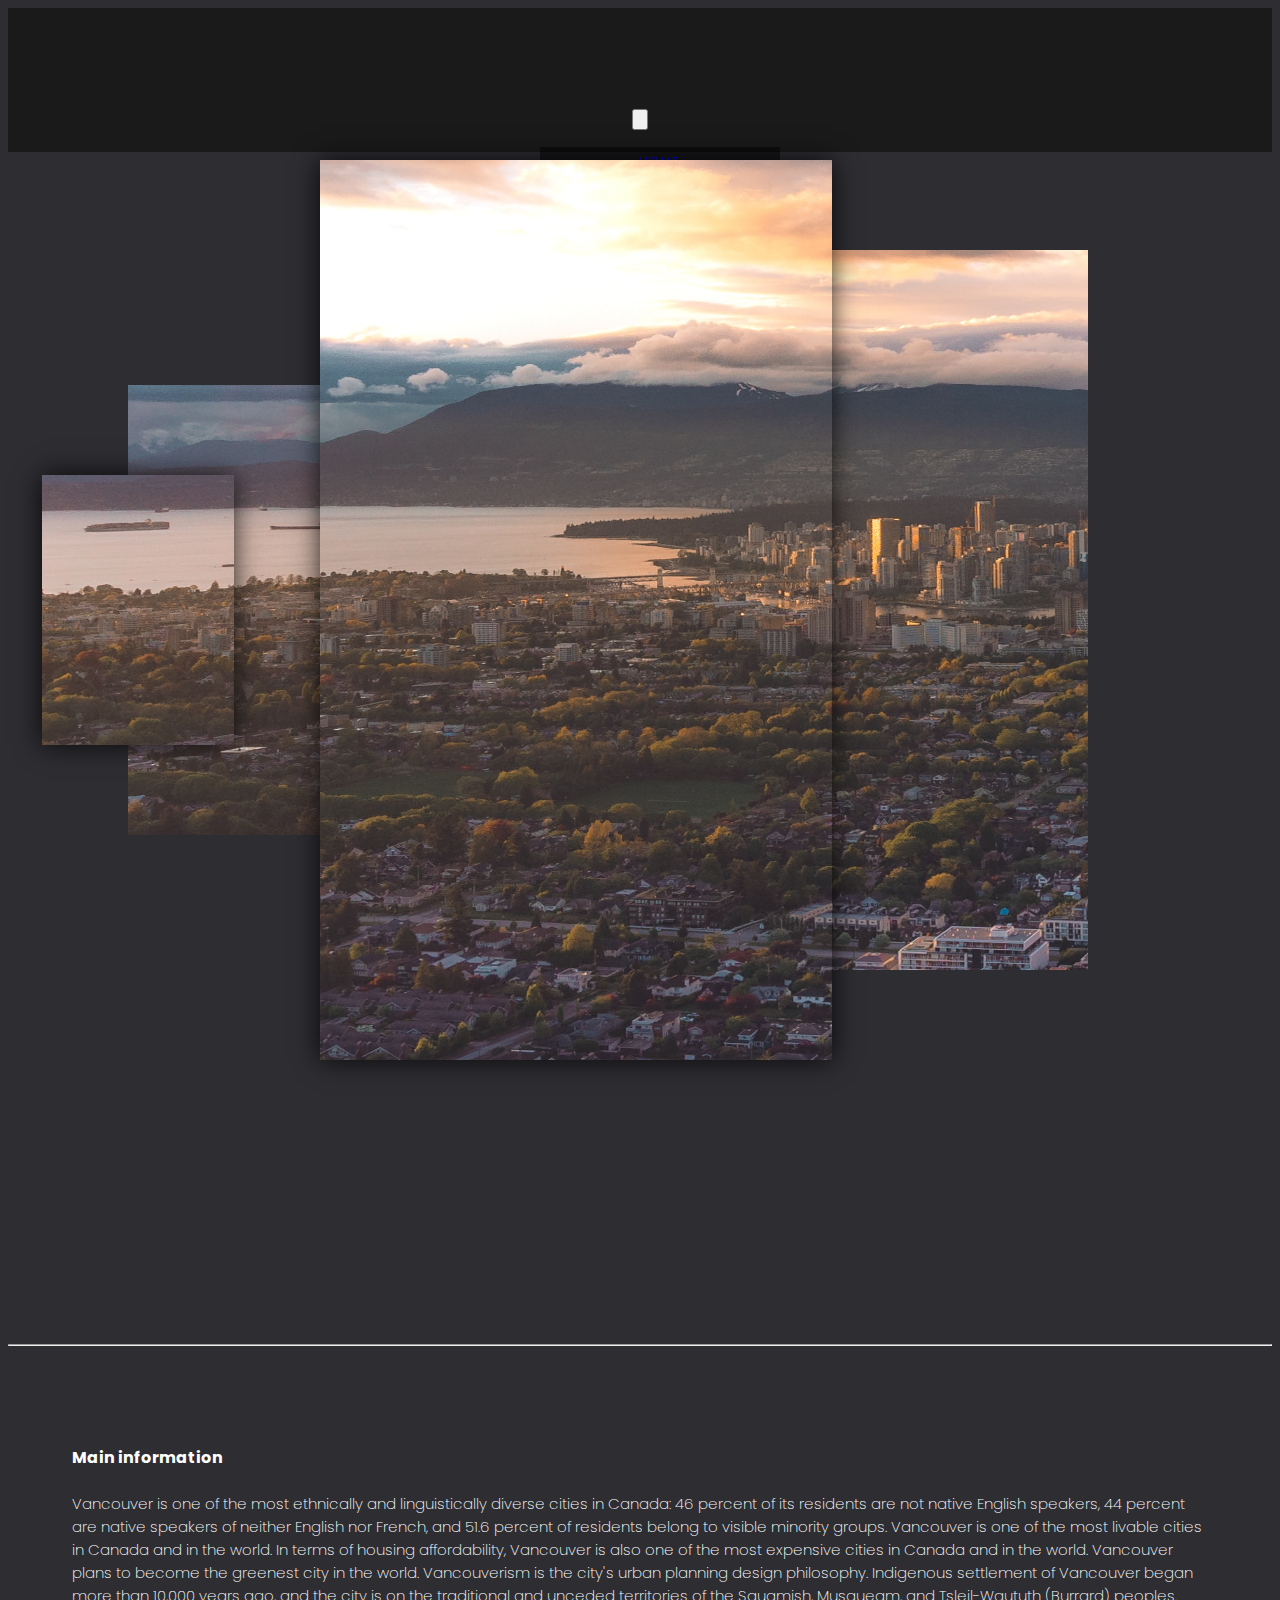
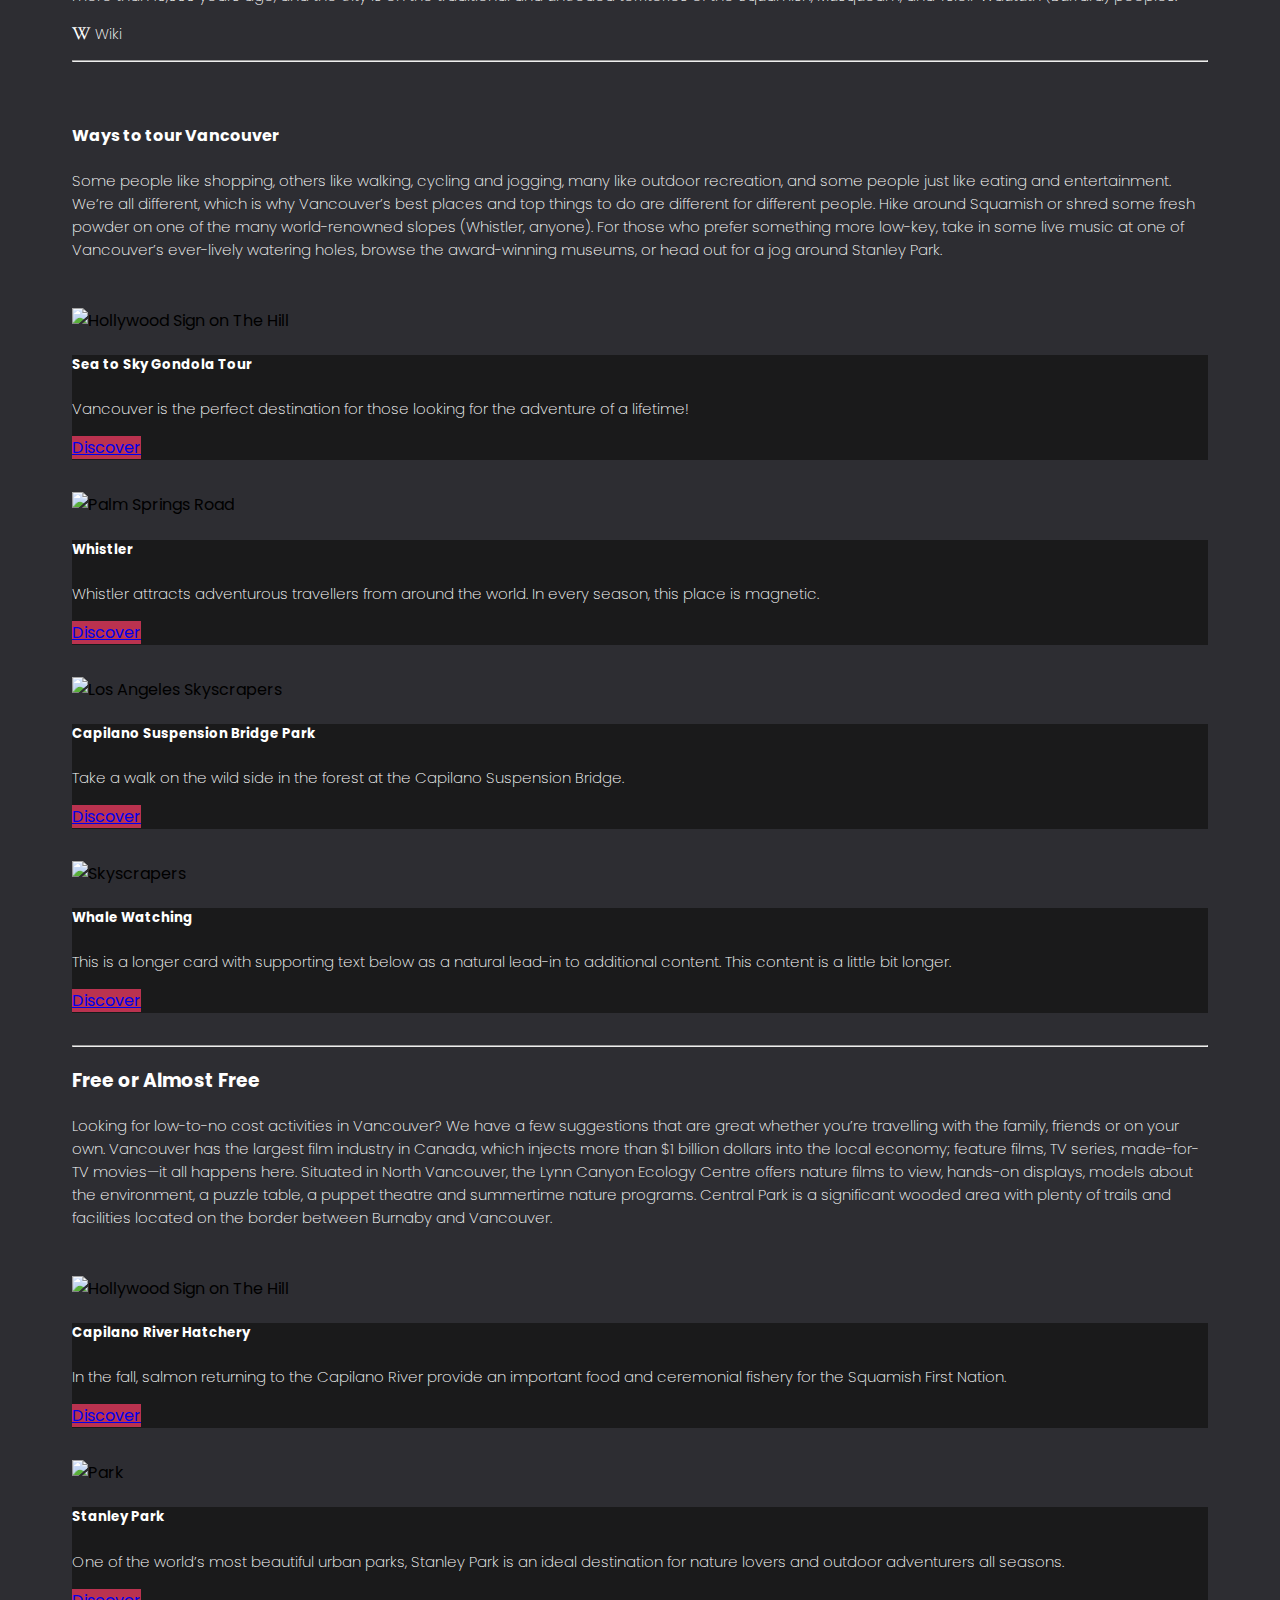
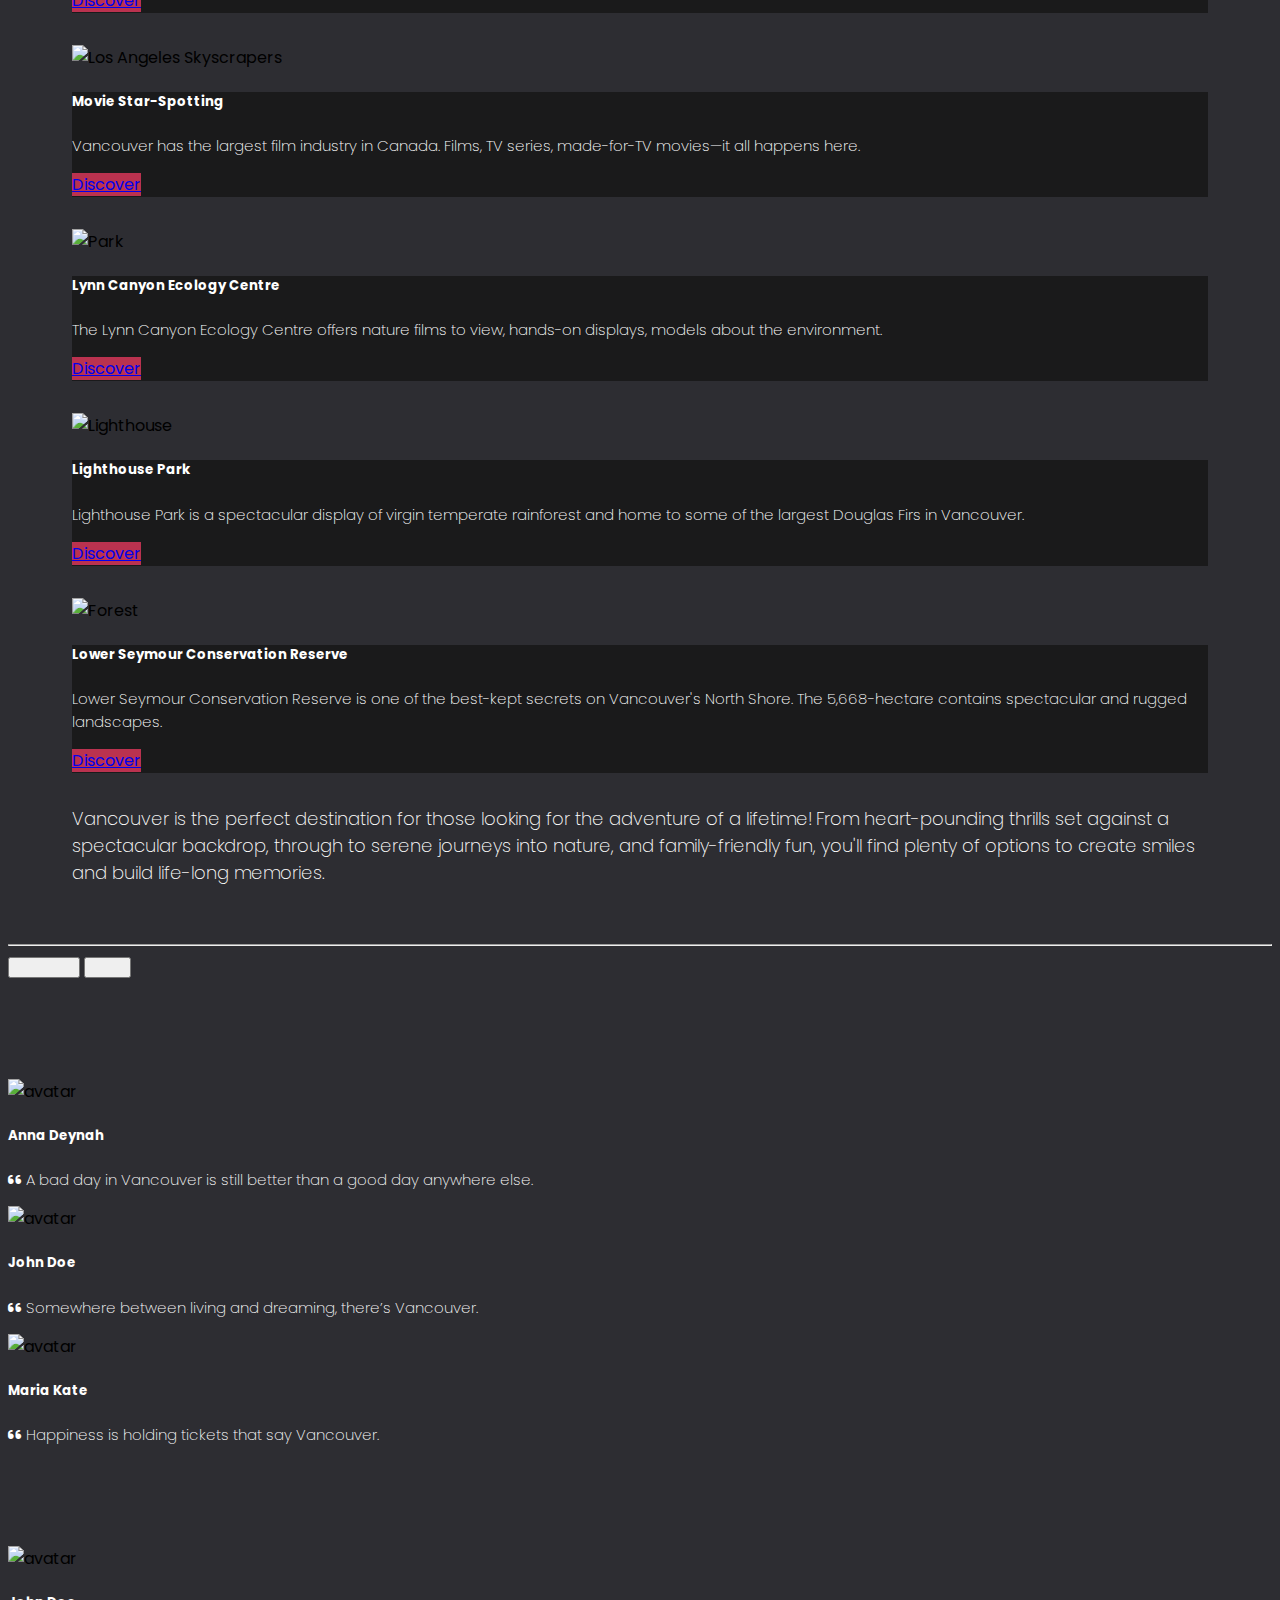
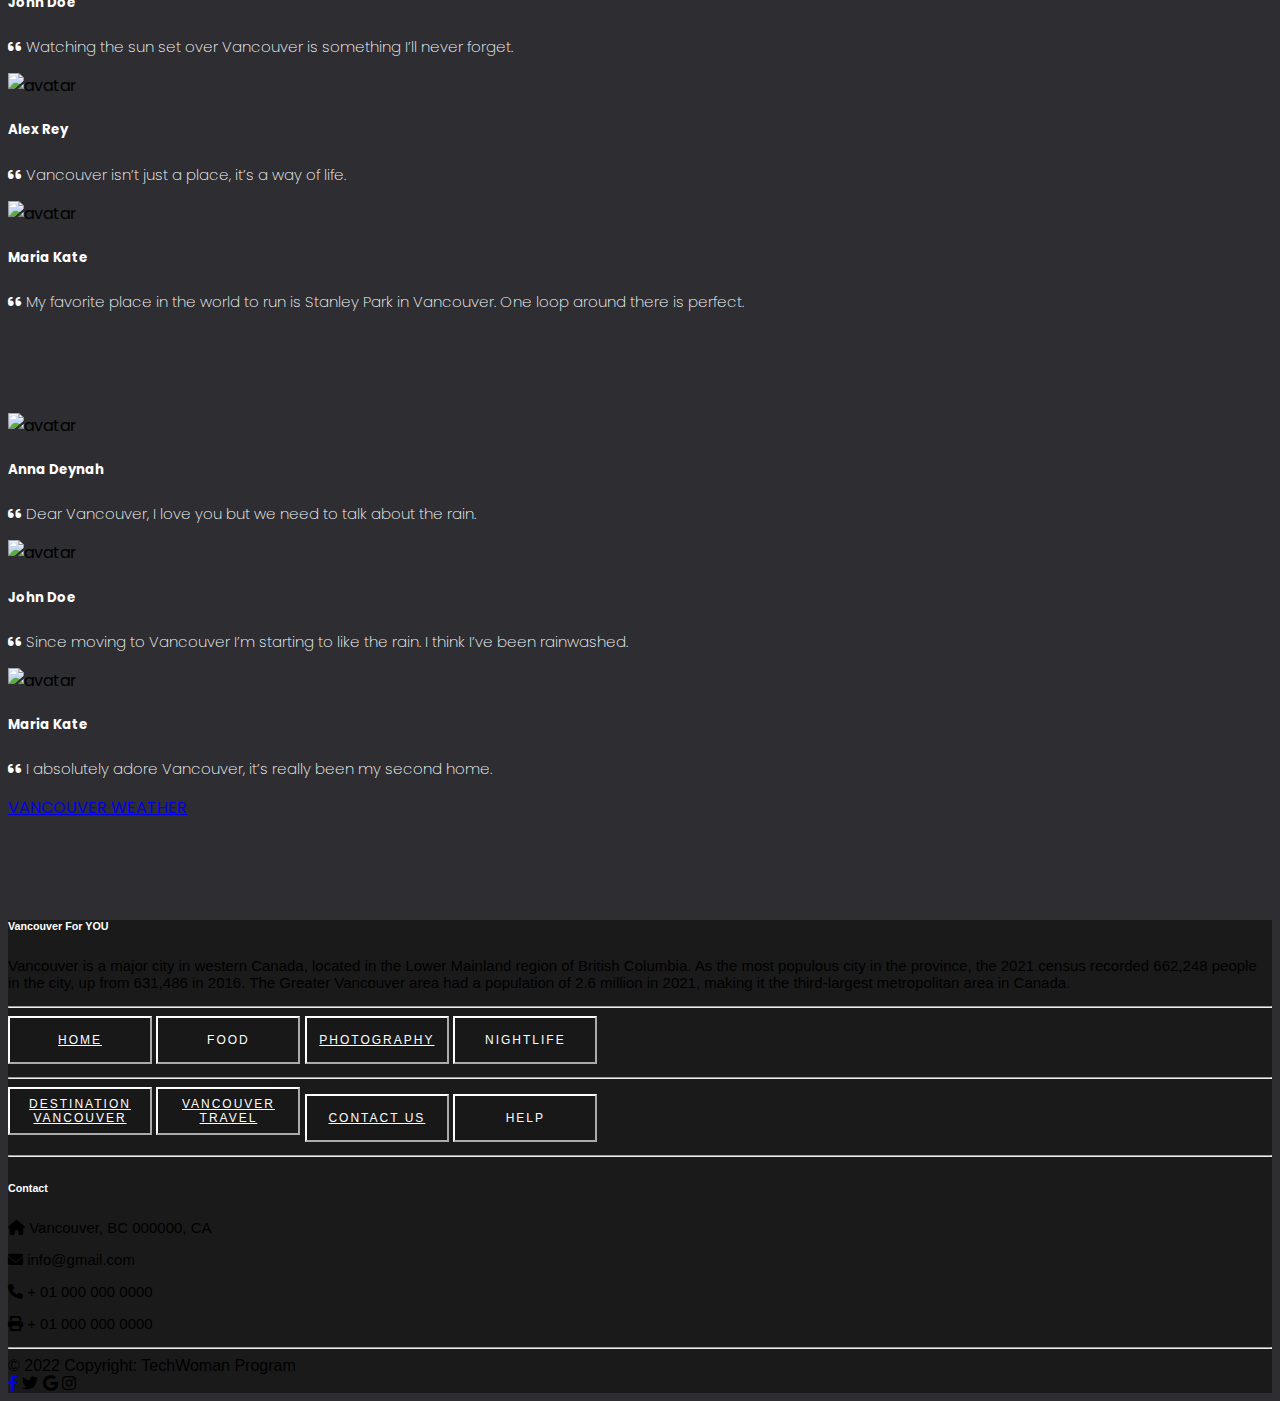
==== index.html @ 892e2466 "first commit" ====
<!DOCTYPE html>
<html lang="en">

<head>
  <meta charset="UTF-8">
  <meta http-equiv="X-UA-Compatible" content="IE=edge">
  <meta name="viewport" content="width=device-width, initial-scale=1.0">
  <meta name="description" content="Site about Vancouver in British Columbia, Canada. Activites,
get information about Facts, and learn about City." />
  <meta name="keywords" content="Vancouver, travel,
home page, homepage, site about Vancouver" />

  <title>Vancouver</title>
  <link href="https://cdn.jsdelivr.net/npm/bootstrap@5.0.2/dist/css/bootstrap.min.css" rel="stylesheet"
    integrity="sha384-EVSTQN3/azprG1Anm3QDgpJLIm9Nao0Yz1ztcQTwFspd3yD65VohhpuuCOmLASjC" crossorigin="anonymous">
    <link rel="stylesheet" href="https://cdnjs.cloudflare.com/ajax/libs/font-awesome/4.7.0/css/font-awesome.min.css">
    
    <!-- Font Awesome -->
<link
href="https://cdnjs.cloudflare.com/ajax/libs/font-awesome/6.0.0/css/all.min.css"
rel="stylesheet"
/>
<!-- Google Fonts -->
<link
href="https://fonts.googleapis.com/css?family=Roboto:300,400,500,700&display=swap"
rel="stylesheet"
/>
<!-- MDB -->
<link
href="https://cdnjs.cloudflare.com/ajax/libs/mdb-ui-kit/5.0.0/mdb.min.css"
rel="stylesheet"
/>
  <link rel="preconnect" href="https://fonts.googleapis.com">
  <link rel="preconnect" href="https://fonts.gstatic.com" crossorigin>
  <link href="https://fonts.googleapis.com/css2?family=Open+Sans:wght@500&family=Poppins&display=swap" rel="stylesheet">
  <link rel="stylesheet" href="styles.css">

</head>




  



<body>
  <div class="fixed-top">
    <header>
      <h1>
        <span>Vancouver</span>
        <span>is</span>
        <span>always</span>
        <span>a good</span>
        <span>idea...</span>
      </h1>
  
  
  
  
  
  
  
  
  
      <!-------------Navigation -->
      <nav class="navbar navbar-expand-lg navbar-dark">
        <button class="navbar-toggler" type="button" data-toggle="collapse" data-target="#navbarTogglerDemo01"
          aria-controls="navbarTogglerDemo01" aria-expanded="false" aria-label="Toggle navigation">
          <span class="navbar-toggler-icon"></span>
        </button>
        <div class="collapse navbar-collapse" id="navbarTogglerDemo01">
  
          <ul class="navbar-nav mr-auto mt-2 mt-lg-0">
            <li class="nav-item active">
              <a class="nav-link" href="../project-Techwoman/index.html">HOME</span></a>
            </li>
            <li class="nav-item">
              <a class="nav-link" href="#">FOOD</a>
            </li>
            <li class="nav-item">
              <a class="nav-link" href="../project-Techwoman/pages/photography.html">PHOTOGRAPHY</a>
            </li>
            <li class="nav-item">
              <a class="nav-link" href="#">NIGHTLIFE</a>
            </li>
          </ul>
        </div>
      </nav>
      <div> 
        
      </div>
     
    </header>
    
    </div>



  <div class="container">

    <!-------------------------------------Main Image Section----------------------------------------------------->
    <div class="image_section">

      <div class="main">

        <div class="d1"></div>
        <div class="d2"></div>
        <div class="d3"></div>
        <div class="d4"></div>
      </div>
    </div>



    <div class="container-xxl_second">
      <hr class="hr hr-blurry" />
    </div>


<div class="container_third">
  
<h4 class="text-center">  Main information </h4>  
<p>Vancouver is one of the most ethnically and linguistically diverse cities in Canada: 46 percent of its residents are not native English speakers, 44 percent are native speakers of neither English nor French, and 51.6 percent of residents belong to visible minority groups.

  Vancouver is one of the most livable cities in Canada and in the world. In terms of housing affordability, Vancouver is also one of the most expensive cities in Canada and in the world. Vancouver plans to become the greenest city in the world. Vancouverism is the city's urban planning design philosophy.
  
  Indigenous settlement of Vancouver began more than 10,000 years ago, and the city is on the traditional and unceded territories of the Squamish, Musqueam, and Tsleil-Waututh (Burrard) peoples. </p>  

  <p><i class="fab fa-wikipedia-w"></i> Wiki </p>
  <hr class="hr hr-blurry" />

  
  </div>
  <div class="container_third">
    <h4 class="text-center">  Ways to tour Vancouver
    </h4>  

    <p>Some people like shopping, others like walking, cycling and jogging, many like outdoor recreation, and some people just like eating and entertainment.

      We’re all different, which is why Vancouver’s best places and top things to do are different for different people. Hike around Squamish or shred some fresh powder on one of the many world-renowned slopes (Whistler, anyone). For those who prefer something more low-key, take in some live music at one of Vancouver’s ever-lively watering holes, browse the award-winning museums, or head out for a jog around Stanley Park.</p>
    
    
  </div>

<!-----------------------------------------first card--------------------------------------->
  <!----------------------------------------cards section -------------------------------->
<div class="row row-cols-1 row-cols-md-2 g-4">
  <div class="col">
    <div class="card text-center w-75">
      <img src="../Project-Techwoman/images/sea-to-sky.jpg" class="card-img-top" alt="Hollywood Sign on The Hill"/>
      <div class="card-body">
        <h5 class="card-title"  class="text-center"> Sea to Sky Gondola Tour</h5>
        <p class="card-text" class="card text-center">
          Vancouver is the perfect destination for those looking for the adventure of a lifetime! 
        </p>
        <div class="text-center"> 
          <a href="https://www.seatoskygondola.com/!" class="btn btn-dark justify-content-md-end" style="background:#ba324f">Discover</a>
        </div>
        </div>
    </div>
  </div>
  <div class="col">
    <div class="card text-center w-75">
      <img src="../Project-Techwoman/images/whistler.jpg" class="card-img-top" alt="Palm Springs Road"/>
      <div class="card-body">
        <h5 class="card-title">Whistler</h5>
        <p class="card-text">
          Whistler attracts adventurous travellers from around the world. In every season, this place is magnetic. 
        </p>
        <div class="text-center"> 
          <div class="text-center"> 
            <a href="https://www.whistler.com/" class="btn btn-dark justify-content-md-end" style="background:#ba324f">Discover</a>
          </div>
              </div>
      </div>
    </div>
  </div>
  <div class="col">
    <div class="card text-center w-75">
      <img src="../Project-Techwoman/images/capilano.jpg" class="card-img-top" alt="Los Angeles Skyscrapers"/>
      <div class="card-body">
        <h5 class="card-title text-center">Capilano Suspension Bridge Park</h5>
        <p class="card-text">Take a walk on the wild side in the forest at the Capilano Suspension Bridge.</p>
        <div class="mt-auto p-2">
          <div class="text-center"> 
            <a href="#!" class="btn btn-dark justify-content-md-end" style="background:#ba324f">Discover</a>
          </div>
        </div>
        </div>
    </div>
  </div>


    <div class="col">
    <div class="card text-center w-75">
      <img src="../Project-Techwoman/images/whale.jpg" class="card-img-top" alt="Skyscrapers"/>
      <div class="card-body">
        <h5 class="card-title">Whale Watching</h5>
        <p class="card-text">
          This is a longer card with supporting text below as a natural lead-in to
          additional content. This content is a little bit longer.
        </p>
        <div class="text-center"> 
          <a href="#!" class="btn btn-dark justify-content-md-end" style="background:#ba324f">Discover</a>
        </div>
      </div>
    </div>
  </div>
</div>

<div class="container_third">
  <hr class="hr hr-blurry" />
  
  <h3 class="text-center">  Free or Almost Free </h3>  
  <p>Looking for low-to-no cost activities in Vancouver? We have a few suggestions that are great whether  you’re travelling with the family, friends or on your own. Vancouver has the largest film industry in Canada, which injects more than $1 billion dollars into the local economy; feature films, TV series, made-for-TV movies—it all happens here. Situated in North Vancouver, the Lynn Canyon Ecology Centre offers nature films to view, hands-on displays, models about the environment, a puzzle table, a puppet theatre and summertime nature programs. Central Park is a significant wooded area with plenty of trails and facilities located on the border between Burnaby and Vancouver.</p>  
  

  
   
    
</div>
<!-----------------------------------------second card--------------------------------------->

  <!----------------------------------------cards section -------------------------------->
<div class="row row-cols-1 row-cols-md-2 g-4">
  <div class="col">
    <div class="card text-center w-75">
      <img src="../Project-Techwoman/images/salmon.jpg" class="card-img-top" alt="Hollywood Sign on The Hill"/>
      <div class="card-body">
        <h5 class="card-title"  class="text-center">Capilano River Hatchery</h5>
        <p class="card-text" class="card text-center">
          In the fall, salmon returning to the Capilano River provide an important food and ceremonial fishery for the Squamish First Nation. 
        </p>
        <div class="text-center"> 
          <a href="https://www.pac.dfo-mpo.gc.ca/sep-pmvs/hatcheries-ecloseries/capilano-eng.html" class="btn btn-dark justify-content-md-end" style="background:#ba324f">Discover</a>
        </div>
        </div>
    </div>
  </div>
  <div class="col">
    <div class="card text-center w-75">
      <img src="../Project-Techwoman/images/park.jpg" class="card-img-top" alt="Park"/>
      <div class="card-body">
        <h5 class="card-title">Stanley Park</h5>
        <p class="card-text">
          One of the world’s most beautiful urban parks, Stanley Park is an ideal destination for nature lovers and outdoor adventurers all seasons.
        </p>
        <div class="text-center"> 
          <div class="text-center"> 
            <a href="https://www.destinationvancouver.com/activities/stanley-park/" class="btn btn-dark justify-content-md-end" style="background:#ba324f">Discover</a>
          </div>
              </div>
      </div>
    </div>
  </div>
  <div class="col">
    <div class="card text-center w-75">
      <img src="../Project-Techwoman/images/movie.jpg" class="card-img-top" alt="Los Angeles Skyscrapers"/>
      <div class="card-body">
        <h5 class="card-title text-center">Movie Star-Spotting</h5>
        <p class="card-text">Vancouver has the largest film industry in Canada. Films, TV series, made-for-TV movies—it all happens here. </p>
      
          <div class="text-center"> 
            <a href="https://lauragoldsteinwriter.com/celebrity-spotting/" class="btn btn-dark justify-content-md-end" style="background:#ba324f">Discover</a>
          </div>
      
        </div>
    </div>
  </div>


  <div class="col">
    <div class="card text-center w-75">
      <img src="../Project-Techwoman/images/lynn.jpg" class="card-img-top" alt="Park"/>
      <div class="card-body">
        <h5 class="card-title text-center">Lynn Canyon Ecology Centre</h5>
        <p class="card-text">The Lynn Canyon Ecology Centre offers nature films to view, hands-on displays, models about the environment.</p>
      
          <div class="text-center"> 
            <a href="#!" class="btn btn-dark justify-content-md-end" style="background:#ba324f">Discover</a>
          </div>
      
        </div>
    </div>
  </div>


  <div class="col">
    <div class="card text-center w-75">
      <img src="../Project-Techwoman/images/liighthouse.jpg" class="card-img-top" alt="Lighthouse"/>
      <div class="card-body">
        <h5 class="card-title text-center">Lighthouse Park</h5>
        <p class="card-text"> Lighthouse Park is a spectacular display of virgin temperate rainforest and home to some of the largest Douglas Firs in Vancouver.</p>
      
          <div class="text-center"> 
            <a href="https://www.destinationvancouver.com/activities/hiking/lighthouse-park/" class="btn btn-dark justify-content-md-end" style="background:#ba324f">Discover</a>
          </div>
      
        </div>
    </div>
  </div>






  <div class="col">
    <div class="card text-center w-75">
      <img src="../Project-Techwoman/images/seymur.jpg" class="card-img-top" alt="Forest"/>
      <div class="card-body">
        <h5 class="card-title text-center">Lower Seymour Conservation Reserve</h5>
        <p class="card-text"> Lower Seymour Conservation Reserve is one of the best-kept secrets on Vancouver's North Shore. The 5,668-hectare contains spectacular and rugged landscapes.  </p>
      
          <div class="text-center"> 
            <a href="http://www.metrovancouver.org/services/parks/parks-greenways-reserves/lower-seymour-conservation-reserve" class="btn btn-dark justify-content-md-end" style="background:#ba324f">Discover</a>
          </div>
      
        </div>
    </div>
  </div>
</div>

<div class="container_third">
  
  
  <p style="font-size: large; text-shadow: white;">Vancouver is the perfect destination for those looking for the adventure of a lifetime! From heart-pounding thrills set against a spectacular backdrop, through to serene journeys into nature, and family-friendly fun, you'll find plenty of options to create smiles and build life-long memories.</p>  
   
</div>

  
    <hr class="hr hr-blurry" />
  
  

<!--------------------------------------Carousel---------------->
<!-- Carousel wrapper -->
<div id="carouselMultiItemExample" class="carousel slide carousel-dark text-center" data-mdb-ride="carousel">
  <!-- Controls -->
  <div class="d-flex justify-content-center mb-4">
    <button class="carousel-control-prev position-relative" type="button"
      data-mdb-target="#carouselMultiItemExample" data-mdb-slide="prev">
      <span class="carousel-control-prev-icon" aria-hidden="true"></span>
      <span class="visually-hidden">Previous</span>
    </button>
    <button class="carousel-control-next position-relative" type="button"
      data-mdb-target="#carouselMultiItemExample" data-mdb-slide="next">
      <span class="carousel-control-next-icon" aria-hidden="true"></span>
      <span class="visually-hidden">Next</span>
    </button>
  </div>
  <!-- Inner -->
  <div class="carousel-inner py-4">
    <!-- Single item -->
    <div class="carousel-item active">
      <div class="container">
        <div class="row">
          <div class="col-lg-4">
            <img class="rounded-circle shadow-1-strong mb-4"
              src="https://mdbcdn.b-cdn.net/img/Photos/Avatars/img%20(1).webp" alt="avatar"
              style="width: 150px;" />
            <h5 class="mb-3">Anna Deynah</h5>
            <p class="text-muted">
              <i class="fas fa-quote-left pe-2"></i>
              A bad day in Vancouver is still better than a good day anywhere else.
            </p>
            
          </div>

          <div class="col-lg-4 d-none d-lg-block">
            <img class="rounded-circle shadow-1-strong mb-4"
              src="https://mdbcdn.b-cdn.net/img/Photos/Avatars/img%20(32).webp" alt="avatar"
              style="width: 150px;" />
            <h5 class="mb-3">John Doe</h5>
            <p class="text-muted">
              <i class="fas fa-quote-left pe-2"></i>
              Somewhere between living and dreaming, there’s Vancouver.
            </p>
           
          </div>

          <div class="col-lg-4 d-none d-lg-block">
            <img class="rounded-circle shadow-1-strong mb-4"
              src="https://mdbcdn.b-cdn.net/img/Photos/Avatars/img%20(10).webp" alt="avatar"
              style="width: 150px;" />
            <h5 class="mb-3">Maria Kate</h5>
            <p class="text-muted">
              <i class="fas fa-quote-left pe-2"></i>
              Happiness is holding tickets that say Vancouver.
            </p>
           
          </div>
        </div>
      </div>
    </div>

    <!-- Single item -->
    <div class="carousel-item">
      <div class="container">
        <div class="row">
          <div class="col-lg-4">
            <img class="rounded-circle shadow-1-strong mb-4"
              src="https://mdbcdn.b-cdn.net/img/Photos/Avatars/img%20(3).webp" alt="avatar"
              style="width: 150px;" />
            <h5 class="mb-3">John Doe</h5>
            <p class="text-muted">
              <i class="fas fa-quote-left pe-2"></i>
              Watching the sun set over Vancouver is something I’ll never forget.
            </p>
            
          </div>

          <div class="col-lg-4 d-none d-lg-block">
            <img class="rounded-circle shadow-1-strong mb-4"
              src="https://mdbcdn.b-cdn.net/img/Photos/Avatars/img%20(4).webp" alt="avatar"
              style="width: 150px;" />
            <h5 class="mb-3">Alex Rey</h5>
            <p class="text-muted">
              <i class="fas fa-quote-left pe-2"></i>
              Vancouver isn’t just a place, it’s a way of life.
            </p>
            
          </div>

          <div class="col-lg-4 d-none d-lg-block">
            <img class="rounded-circle shadow-1-strong mb-4"
              src="https://mdbcdn.b-cdn.net/img/Photos/Avatars/img%20(5).webp" alt="avatar"
              style="width: 150px;" />
            <h5 class="mb-3">Maria Kate</h5>
            <p class="text-muted">
              <i class="fas fa-quote-left pe-2"></i>
              My favorite place in the world to run is Stanley Park in Vancouver. One loop around there is perfect.
            </p>
            
          </div>
        </div>
      </div>
    </div>

    <!-- Single item -->
    <div class="carousel-item">
      <div class="container">
        <div class="row">
          <div class="col-lg-4">
            <img class="rounded-circle shadow-1-strong mb-4"
              src="https://mdbcdn.b-cdn.net/img/Photos/Avatars/img%20(6).webp" alt="avatar"
              style="width: 150px;" />
            <h5 class="mb-3">Anna Deynah</h5>
            <p class="text-muted">
              <i class="fas fa-quote-left pe-2"></i>
              Dear Vancouver, I love you but we need to talk about the rain.
            </p>
           </div>

          <div class="col-lg-4 d-none d-lg-block">
            <img class="rounded-circle shadow-1-strong mb-4"
              src="https://mdbcdn.b-cdn.net/img/Photos/Avatars/img%20(8).webp" alt="avatar"
              style="width: 150px;" />
            <h5 class="mb-3">John Doe</h5>
              <p class="text-muted">
              <i class="fas fa-quote-left pe-2"></i>
              Since moving to Vancouver I’m starting to like the rain. I think I’ve been rainwashed.
            </p>
            </div>

          <div class="col-lg-4 d-none d-lg-block">
            <img class="rounded-circle shadow-1-strong mb-4"
              src="https://mdbcdn.b-cdn.net/img/Photos/Avatars/img%20(7).webp" alt="avatar"
              style="width: 150px;" />
            <h5 class="mb-3">Maria Kate</h5>
             <p class="text-muted">
              <i class="fas fa-quote-left pe-2"></i>
              I absolutely adore Vancouver, it’s really been my second home.
            </p>
            </div>
        </div>
      </div>
    </div>
  </div>
  <!-- Inner -->
</div>
<!-- Carousel wrapper -->

<!------------------------------End of carousel----------------------------->

























<a class="weatherwidget-io" href="https://forecast7.com/en/49d28n123d12/vancouver/" data-label_1="VANCOUVER" data-label_2="WEATHER" data-theme="original" data-basecolor="#2D2D32" data-highcolor="#f1c2c2" data-lowcolor="#3f6396" >VANCOUVER WEATHER</a>
<script>
!function(d,s,id){var js,fjs=d.getElementsByTagName(s)[0];if(!d.getElementById(id)){js=d.createElement(s);js.id=id;js.src='https://weatherwidget.io/js/widget.min.js';fjs.parentNode.insertBefore(js,fjs);}}(document,'script','weatherwidget-io-js');
</script>



<!-- Remove the container if you want to extend the Footer to full width. -->
<div class="container_footer" class="footer">
  <!-- Footer -->
  <footer
          class="text-center text-lg-start text-white"
           >
    <!-- Grid container -->
    <div class="container p-4 pb-0">
      <!-- Section: Links -->
      <section class="">
        <!--Grid row-->
        <div class="row">
          <!-- Grid column -->
          <div class="col-md-3 col-lg-3 col-xl-3 mx-auto mt-3">
            <h6 class="text-uppercase md-4 font-weight-bold">
              Vancouver For YOU
            </h6>
            <p class="small">
              Vancouver is a major city in western Canada, located in the Lower Mainland region of British Columbia. As the most populous city in the province, the 2021 census recorded 662,248 people in the city, up from 631,486 in 2016. The Greater Vancouver area had a population of 2.6 million in 2021, making it the third-largest metropolitan area in Canada. 
            </p>
          </div>
          <!-- Grid column -->

          <hr class="w-100 clearfix d-md-none" />

          <!-- Grid column -->
          <div class="col-md-2 col-lg-2 col-xl-2 mx-auto mt-3">
            
            <button type="button" class="btn btn-outline-primary" data-mdb-ripple-color="dark">
              <a class="text-uppercase" href="../Project-Techwoman/index.html">HOME</a>
            </button>
            <button type="button" class="btn btn-outline-primary" data-mdb-ripple-color="dark">
              <a class="text-uppercase">food</a>
            </button>
            <button type="button" class="btn btn-outline-primary" data-mdb-ripple-color="dark">
              <a class="text-uppercase" href="../Project-Techwoman/pages/photography.html">photography</a>
            </button>
            <button type="button" class="btn btn-outline-primary" data-mdb-ripple-color="dark">
              <a class="text-uppercase">NIGHTLIFE</a>
            </button>
          </div>
          <!-- Grid column -->

          <hr class="w-100 clearfix d-md-none" />

          <!-- Grid column -->
          <div class="col-md-3 col-lg-2 col-xl-2 mx-auto mt-3">
           
            <button type="button" class="btn btn-outline-primary" data-mdb-ripple-color="dark">
              <a class="text-uppercase" href="https://www.destinationvancouver.com/">Destination Vancouver</a>
            </button>
            <button type="button" class="btn btn-outline-primary" data-mdb-ripple-color="dark">
              <a class="text-uppercase" href="https://www.hellobc.com/places-to-go/vancouver/">Vancouver Travel</a>
            </button>
            <button type="button" class="btn btn-outline-primary" data-mdb-ripple-color="dark">
              <a class="text-uppercase" href="../Project-Techwoman/pages/form.html">CONTACT US</a>
            </button>
            <button type="button" class="btn btn-outline-primary" data-mdb-ripple-color="dark">
              <a class="text-uppercase">Help</a>
            </button>
          </div>

          <!-- Grid column -->
          <hr class="w-100 clearfix d-md-none" />

          <!-- Grid column -->
          <div class="col-md-4 col-lg-3 col-xl-3 mx-auto mt-3">
            <h6 class="text-uppercase mb-4 font-weight-bold">Contact </h6>
            <p><i class="fas fa-home mr-3"></i> Vancouver, BC 000000, CA</p>
            <p><i class="fas fa-envelope mr-3"></i> info@gmail.com</p>
            <p><i class="fas fa-phone"></i> + 01 000 000 0000</p>
            <p><i class="fas fa-print mr-3"></i> + 01 000 000 0000</p>
          </div>
          <!-- Grid column -->
        </div>
        <!--Grid row-->
      </section>
      <!-- Section: Links -->

      <hr class="my-3">

      <!-- Section: Copyright -->
      <section class="p-3 pt-0">
        <div class="row d-flex align-items-center">
          <!-- Grid column -->
          <div class="col-md-7 col-lg-8 text-center text-md-start">
            <!-- Copyright -->
            <div class="p-3">
              © 2022 Copyright:
              <a class="text-white"
                 >TechWoman Program</a
                >
            </div>
            <!-- Copyright -->
          </div>
          <!-- Grid column -->

          <!-- Grid column -->
          <div class="col-md-5 col-lg-4 ml-lg-0 text-center text-md-end">
            <!-- Facebook -->
            <a 
            class="btn btn-outline-light btn-floating m-1"
            class="text-white" 
            role="button" 
               href="#"><i class="fab fa-facebook-f"></i></a>

            <!-- Twitter -->
            <a
               class="btn btn-outline-light btn-floating m-1"
               class="text-white"
               role="button"
               ><i class="fab fa-twitter"></i
              ></a>

            <!-- Google -->
            <a
               class="btn btn-outline-light btn-floating m-1"
               class="text-white"
               role="button"
               ><i class="fab fa-google"></i
              ></a>

            <!-- Instagram -->
            <a
               class="btn btn-outline-light btn-floating m-1"
               class="text-white"
               role="button"
               ><i class="fab fa-instagram"></i
              ></a>
          </div>
          <!-- Grid column -->
        </div>
      </section>
      <!-- Section: Copyright -->
    </div>
    <!-- Grid container -->
  </footer>
  <!-- Footer -->
</div>
<!-- End of .container -->













<!--------Bootstrap-->

<script src="https://cdn.jsdelivr.net/npm/bootstrap@5.0.2/dist/js/bootstrap.bundle.min.js"
    integrity="sha384-MrcW6ZMFYlzcLA8Nl+NtUVF0sA7MsXsP1UyJoMp4YLEuNSfAP+JcXn/tWtIaxVXM"
    crossorigin="anonymous"></script>

    

      <!-- MDB -->

      <script
      type="text/javascript"
      src="https://cdnjs.cloudflare.com/ajax/libs/mdb-ui-kit/5.0.0/mdb.min.js"
      ></script>

      
</body>
---- styles.css ----
/*
    h1{
      color:#D0B5B0;
      font-weight:100;
      margin-bottom: 10px;
      font-family: 'Open Sans', sans-serif;
      letter-spacing: 5px;
      border-bottom: 20px;
    }

   */

   body{
    background:#2D2D32;
    font-family: 'Poppins', sans-serif;
  }
  
    body p{
      font-size: 15px;
      font-weight: 200;
    }
    
header {
        display: flex;
        flex-direction: column;
        align-items: center;
        background-color:#1a1a1b;
        margin-top: 0;
        padding-top: 1.5em;
        height: 7.5rem;
      }

h1 {
        font-family: 'Poppins', sans-serif;
        max-width: 60ch;
        font-size: larger;
        text-align: center;
        justify-content: center;
        transform: scale(0.94);
        color:#f7e1e1;
        letter-spacing: 5px;
        animation: scale 3s forwards cubic-bezier(0.5, 1, 0.89, 1);
      margin-bottom: 2rem;
      }
      @keyframes scale {
        100% {
          transform: scale(1);
        }
      }
      
      span {
        display: inline-block;
        opacity: 0;
        filter: blur(4px);
        
      }
      
      span:nth-child(1) {
        animation: fade-in 0.9s 0.1s forwards cubic-bezier(0.11, 0, 0.5, 0);
      }
      
      span:nth-child(2) {
        animation: fade-in 0.9s 0.2s forwards cubic-bezier(0.11, 0, 0.5, 0);
      }
      
      span:nth-child(3) {
        animation: fade-in 0.9s 0.3s forwards cubic-bezier(0.11, 0, 0.5, 0);
      }
      
      span:nth-child(4) {
        animation: fade-in 0.9s 0.4s forwards cubic-bezier(0.11, 0, 0.5, 0);
      }
      
      span:nth-child(5) {
        animation: fade-in 0.9s 0.5s forwards cubic-bezier(0.11, 0, 0.5, 0);
      }
      
      
      
      @keyframes fade-in {
        100% {
          opacity: 1;
          filter: blur(0);
        }
      }

/*navigation bar*/

   




.navbar {
  height: 2em;
  text-align: center;
  color: #E7E6E5;
}


.nav-item{
  color:#999;
  background:rgba(0, 0, 0, 0.5);
  padding: 6px 66px;
  margin: 0.2em;
  font-size:12px;
  text-decoration:none;
  letter-spacing:2px;
  text-transform:uppercase;
  border-color: #f7e1e1;
}

.nav-item:hover{
  border:none;
  background:rgba(208, 181, 176, 0.41);
  background:rgba(208, 181, 176, 1);
  

  
}



/*main picture */
.container {
  margin-top: 100px;
}

.image_section {
  margin-top: 2em;
  padding: 34px;
  background-color:#2D2D32;
}

.main {
  height: 100vh;
  width: 100vw;
  padding-top: 60px;
}

.container_image{
  display: inline;
  height: 70px;
}
.d1 {
  position: absolute;
  background-image: url(photo-1620359536552-e165a11d34c9.jfif);
  background-size: 2700px 1500px;

  height: 30vh;
  width: 15vw;

  background-position: 0 50%;

  box-shadow: 0px 0px 25px rgba(0, 0, 0, 0.8);
  top: 50%;
  transform: translateY(-50%);
  z-index: 2;
  animation: dd1 10s 1, dd12 10s 1;
  animation-delay: 4s, 14s;
  margin-top: 10rem;
}
.d2 {
  position: absolute;
  background-image: url(photo-1620359536552-e165a11d34c9.jfif);
  background-size: 2700px 1500px;

  height: 50vh;
  width: 25vw;

  background-position: -10vw 50%;
  left: 10vw;

  top: 50%;
  transform: translateY(-50%);
  z-index: 1;
  animation: dd2 10s 2;
  animation-delay: 4s;
  margin-top: 10rem;
}
.d3 {
  position: absolute;
  background-image: url(photo-1620359536552-e165a11d34c9.jfif);
  background-size: 2700px 1500px;
  overflow: hidden;

  height: 100vh;
  width: 40vw;
  left: 25vw;
  box-shadow: 0px 0px 25px rgba(0, 0, 0, 0.8);
  background-position: -35vw 50%;

  top: 50%;
  transform: translateY(-50%);
  z-index: 3;
  animation: dd3 10s 2;
  animation-delay: 4s;
  margin-top: 10rem;
}
.d4 {
  position: absolute;
  overflow: hidden;
  background-image: url(photo-1620359536552-e165a11d34c9.jfif);
  background-size: 2700px 1500px;

  height: 80vh;
  width: 25vw;
  left: 60vw;
  background-position: -70vw 50%;

  top: 50%;
  transform: translateY(-50%);
  z-index: 1;
  animation: dd4 10s 2;
  animation-delay: 4s;
  margin-top: 10rem;
}

@keyframes dd1 {
  0% {
  }
  50% {
    width: 95vw;
  }
}
@keyframes dd12 {
  0% {
  }
  50% {
    background-position: Calc(0vw - 40px) 50%;
  }
}
@keyframes dd2 {
  0% {
  }
  50% {
    background-position: Calc(-10vw - 40px) 50%;
  }
}
@keyframes dd3 {
  0% {
  }
  50% {
    background-position: Calc(-35vw - 40px) 50%;
  }
}
@keyframes dd4 {
  0% {
  }
  50% {
    background-position: Calc(-70vw - 40px) 50%;
  }
}


/*container second*/


.container-xxl_second {
      background-color: #2D2D32;
      height: 5rem;
      text-align: justify;
      margin-top: 4rem;
      
  }



  /*******************container third***********************************/

.container_third {
  color: #ffffff;
  padding-bottom: 2em;
  margin-left: 4em;
  margin-right: 4em;

}



.card.btn.btn-dark {
  background-color:#ce4257;
  color: #ffffff;
}

.btn-dark:hover{
  background-color: rgba(208, 181, 176, 1);
}
.card-body {
  background: #1a1a1b;
  border: #cac6c6;
  box-shadow: #fffefe;
  color: #ffffff;

 
}

p.text-muted {
  color:#fcfcfc;

}

.fas.fa-quote {
  color: #ffffff;
}

.card {
  margin-left: 4em;
  margin-right: 4em;
  margin-bottom: 2em;
  
}

.mb-3{
  color: #fffefe;
}
 
.fa-quote-left{
  color: #ffffff;
}









/********************Footer****************/
.container.my-5{
  width: 100%;
  }

footer{
  background-color:#1a1a1b;
  justify-content: center;
  font-family: "Overpass", Arial, Helvetica, sans-serif;

}

.container {
  max-width: 2500px;
}





.col-md-3 .btn   {
  margin-bottom: 5px;
  width: 9rem;
  color:rgb(235, 230, 230);
  background:rgba(21, 21, 21, 0.5);
  font-size:12px;
  text-decoration:none;
  letter-spacing:2px;
  text-transform:uppercase;
  height: 3rem;
  border-color: #ffffff;
}

.col-md-2 .btn {
  margin-bottom: 5px;
  width: 9rem;
  color:rgb(235, 230, 230);
  background:rgba(21, 21, 21, 0.5);
  border-color: #ffffff;
  font-size:12px;
  text-decoration:none;
  letter-spacing:2px;
  text-transform:uppercase;
  height: 3rem;
}

.text-uppercase{
  color: #ffffff;
}

.text-uppercase:hover{
  color:#070707;
  
}
.col-md-2 .btn:hover{
  background-color: rgb(250, 225, 225);
  border-color: #2D2D32;
  text-decoration: underline;
  font-weight: 300;
}

.col-md-3 .btn:hover{
  background-color: rgb(250, 225, 225);
  border-color: #2D2D32;
  text-decoration: underline;
}

.container_footer{
  margin-top: 0;
}

footer h6{
  justify-content: center;
}

.container{
  padding: 0;
}

.btn-secondary{
  border-color: #ffffff;
}
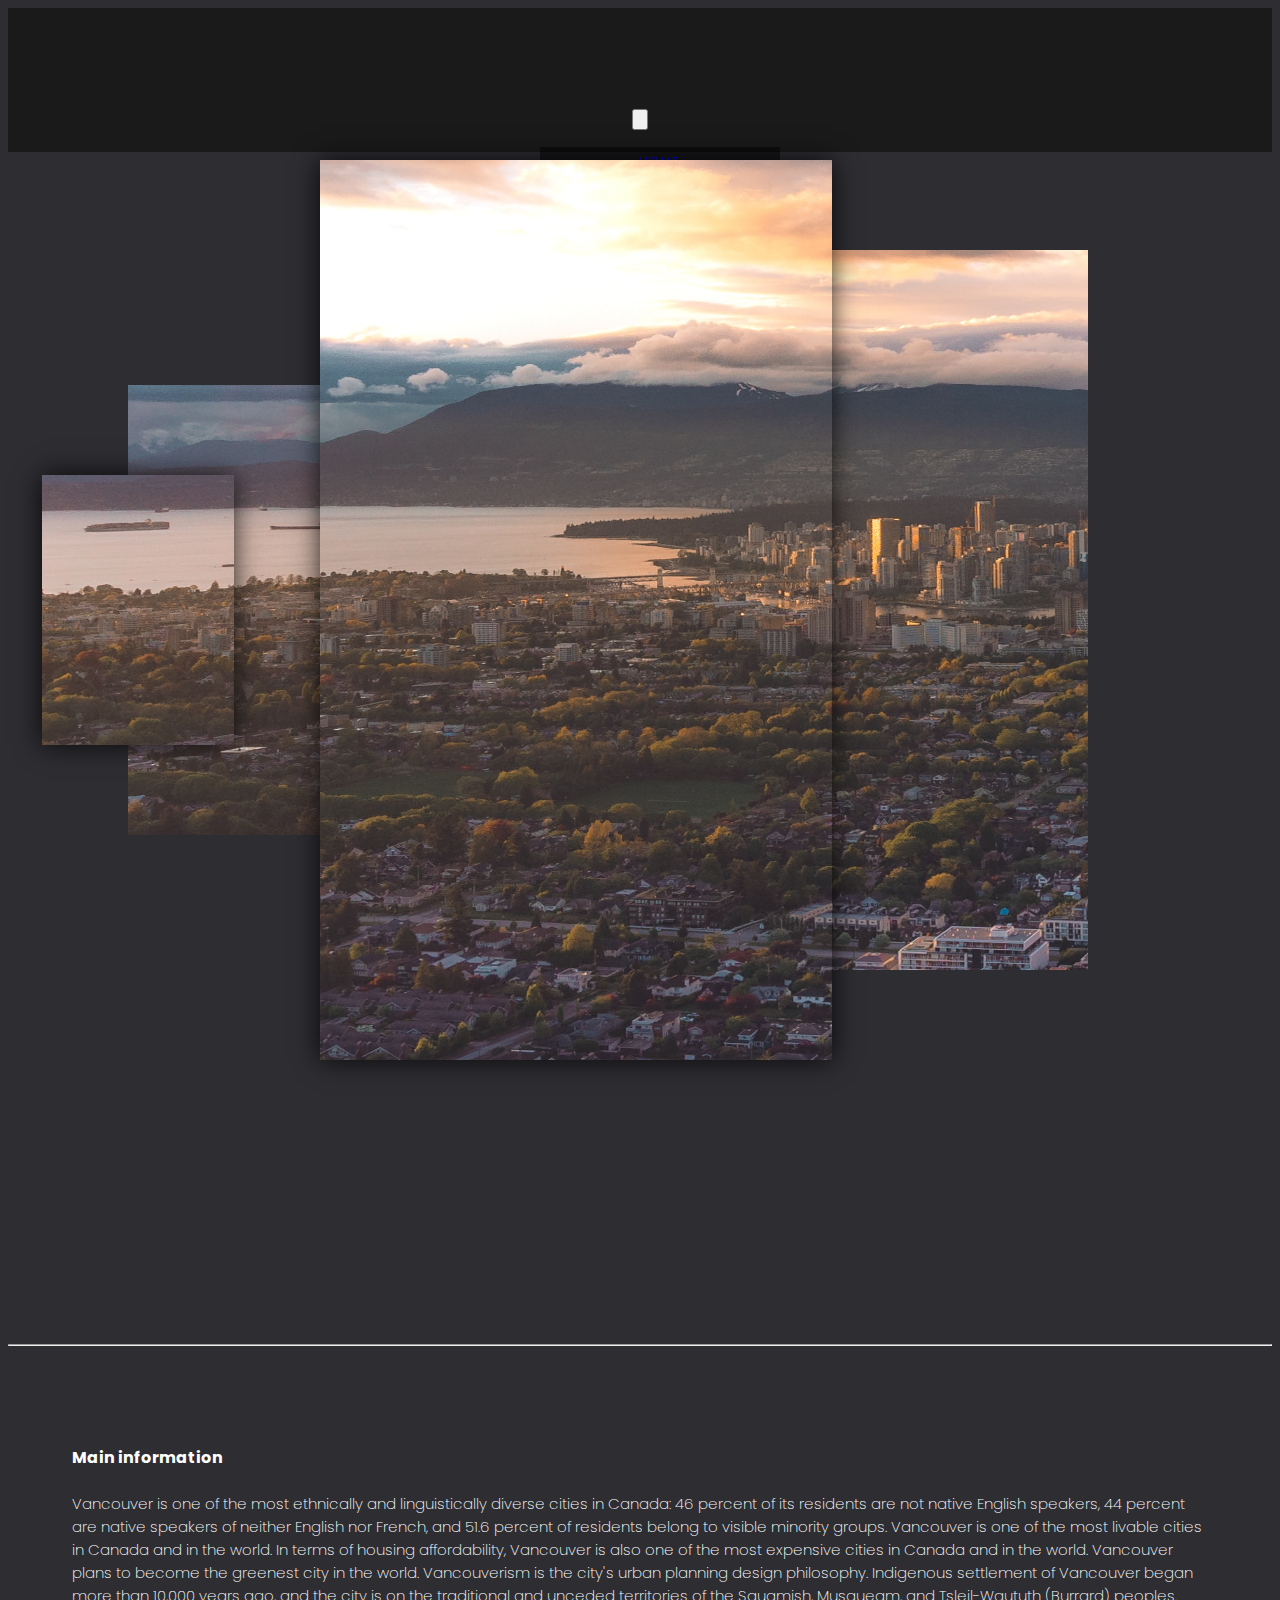
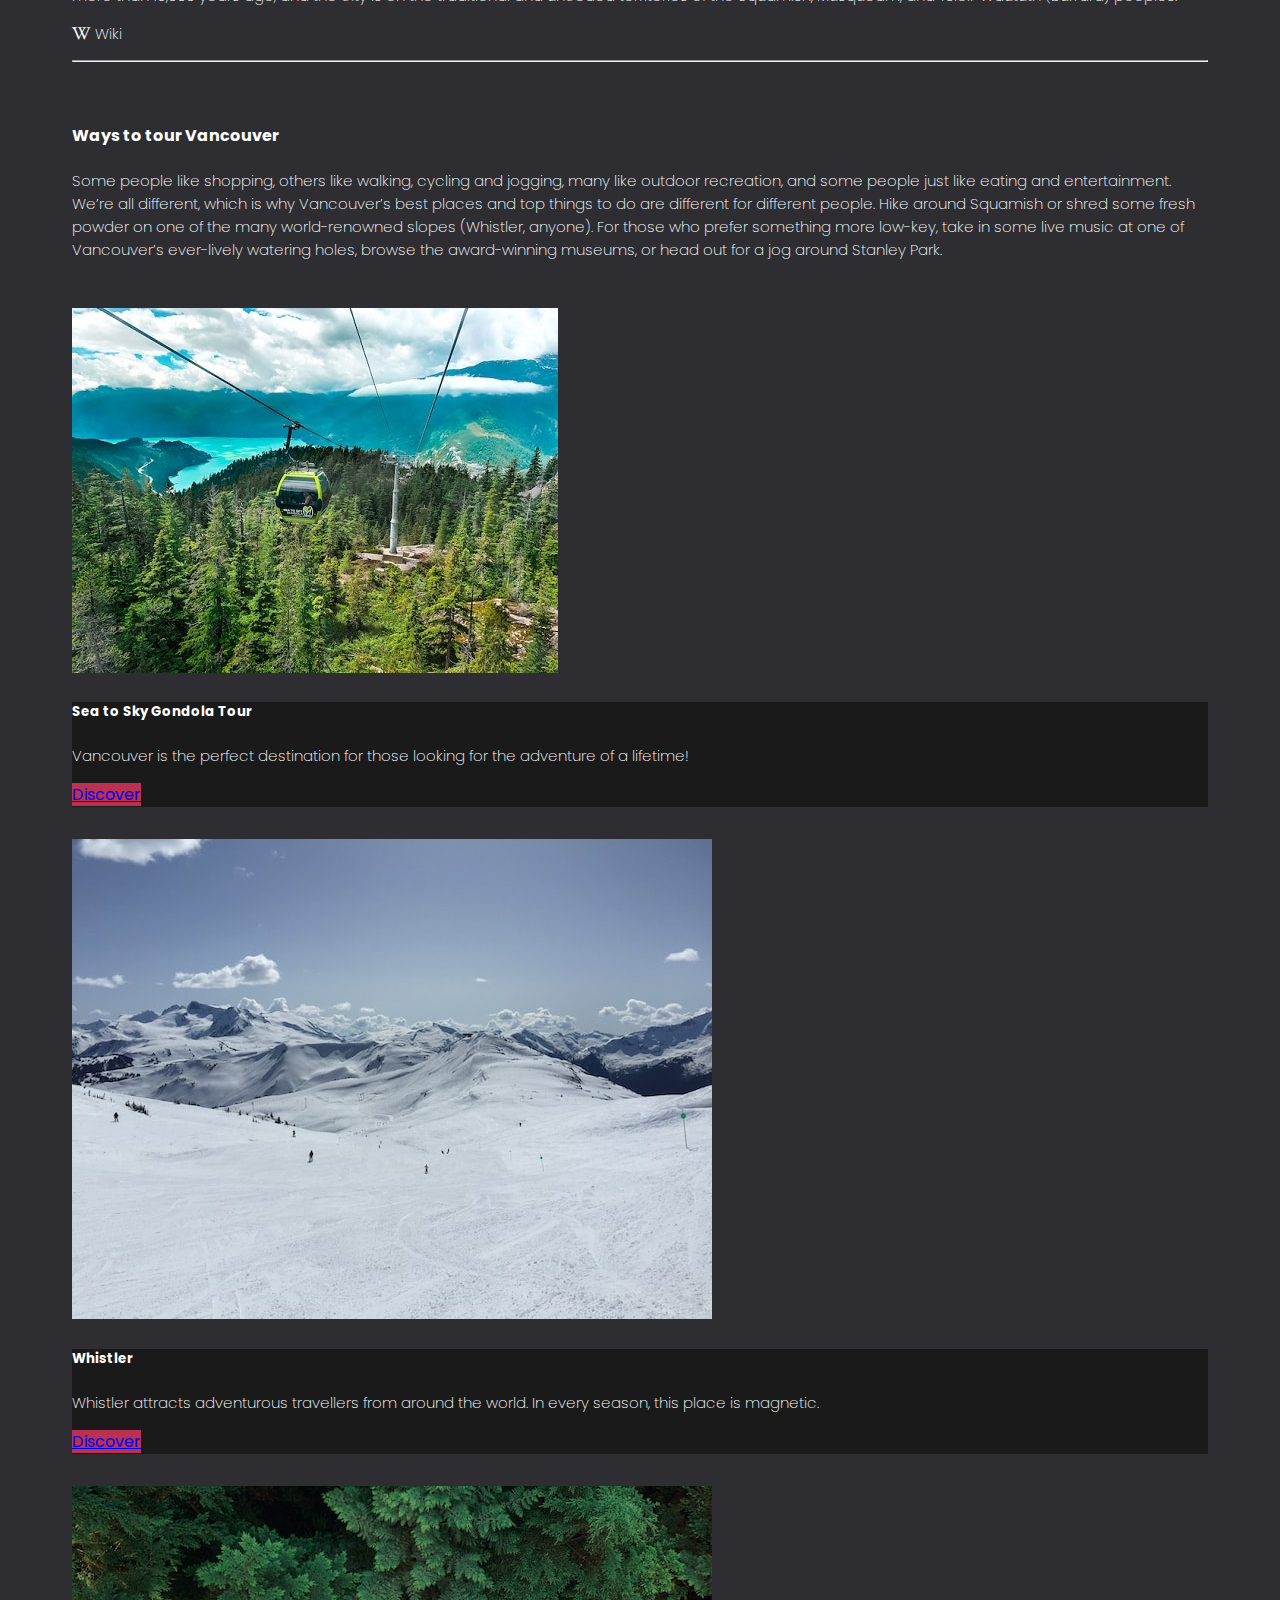
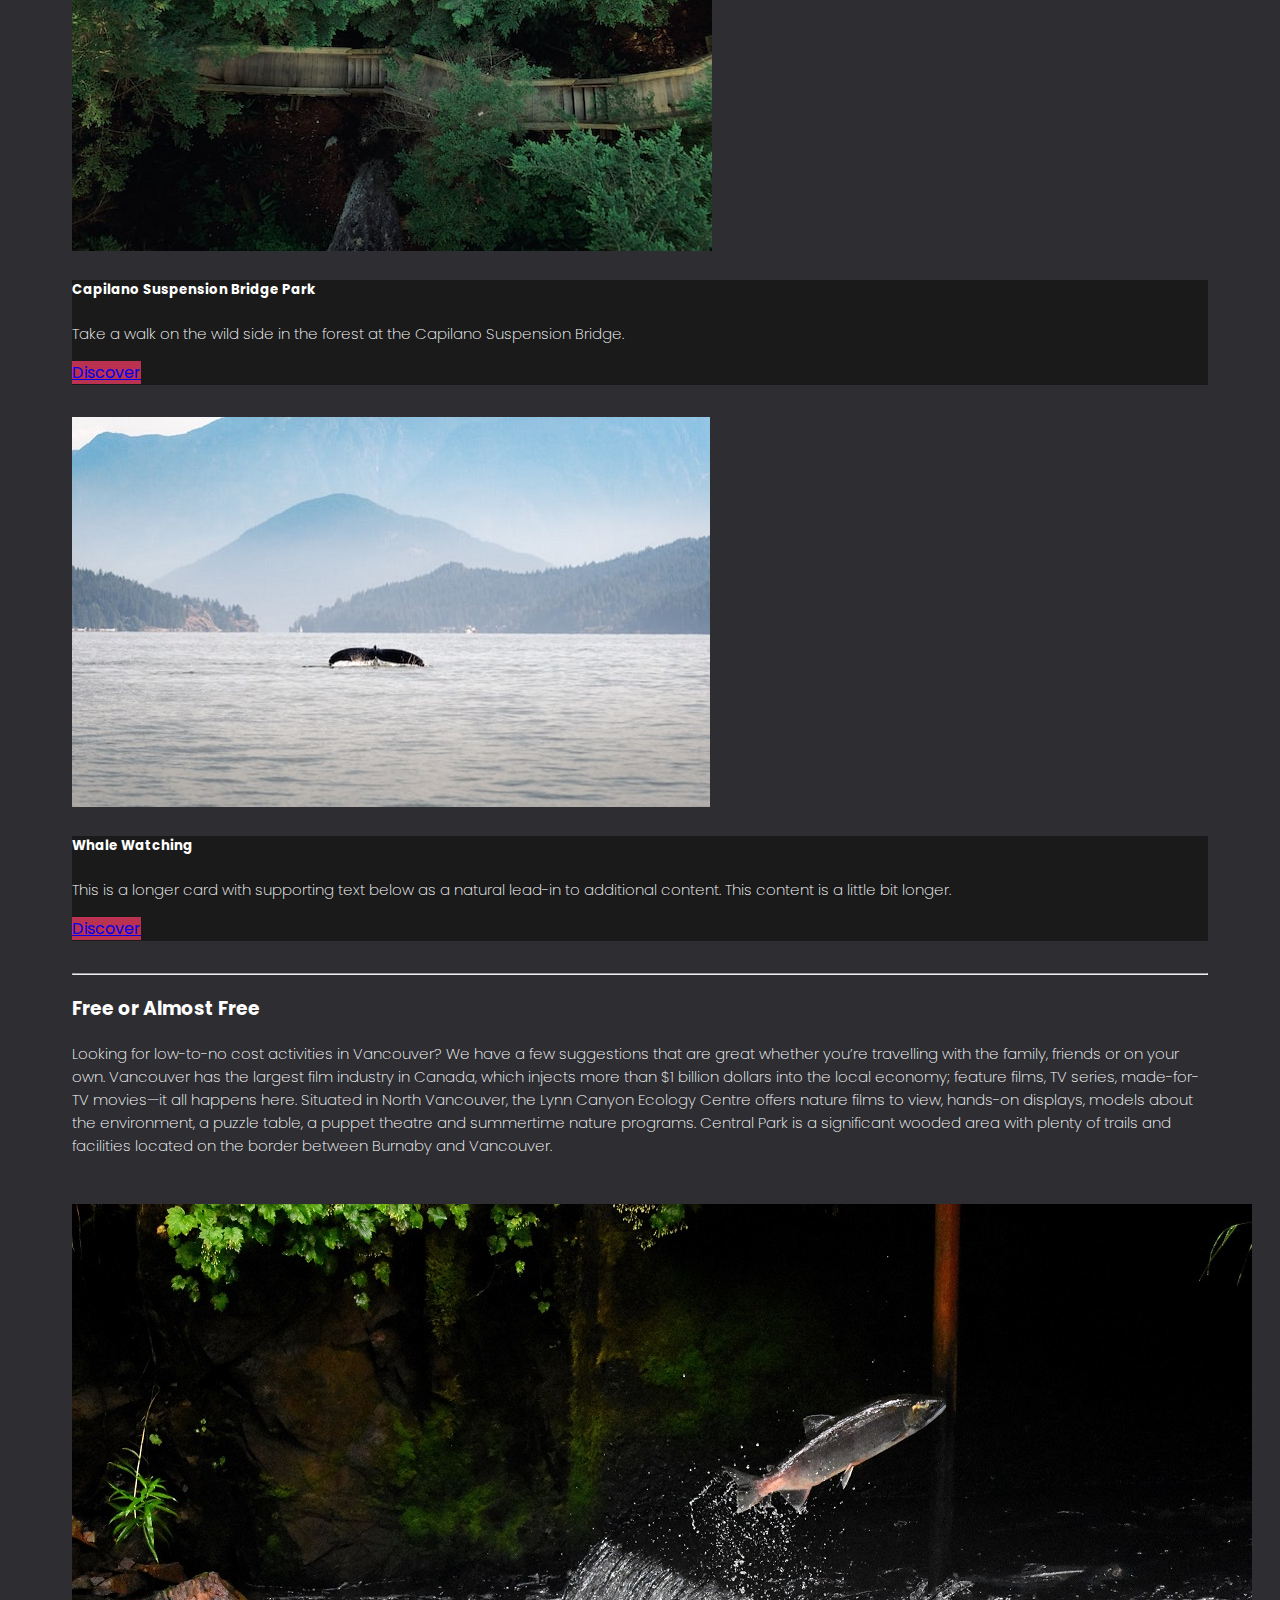
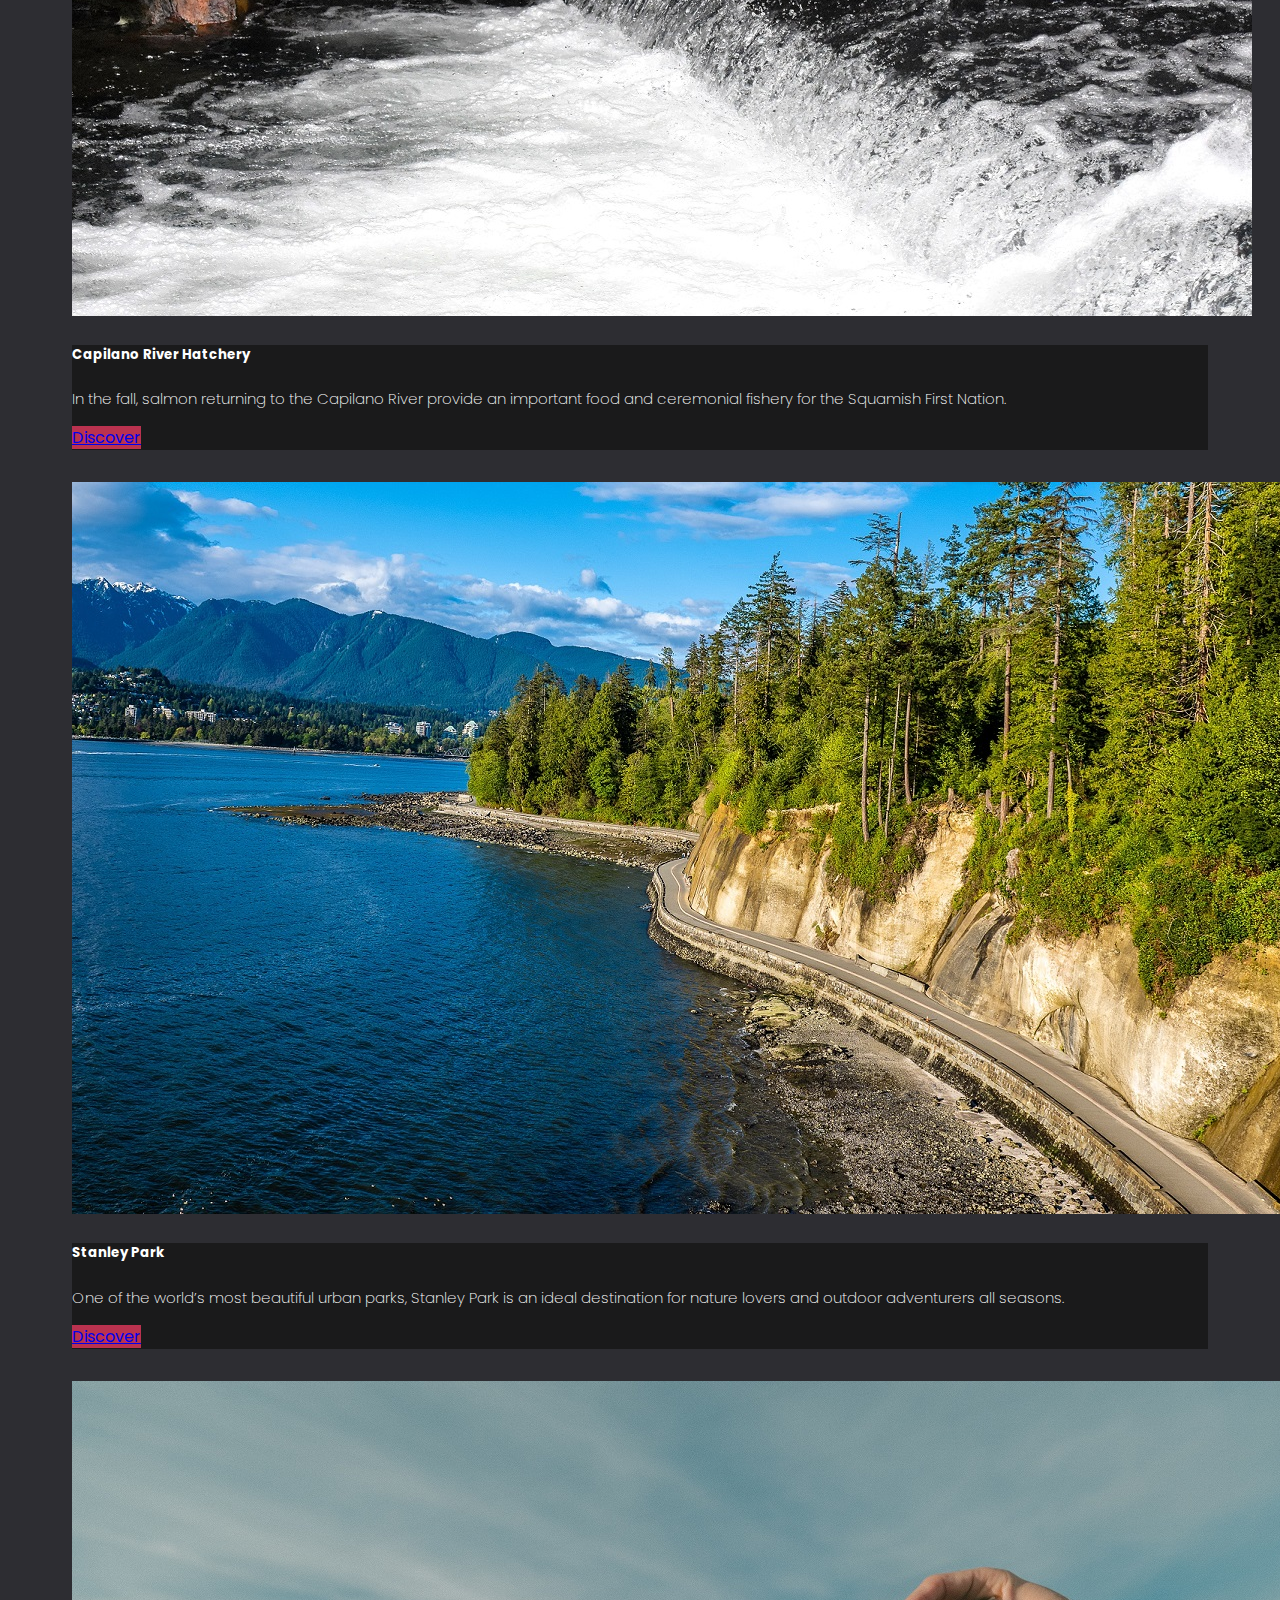
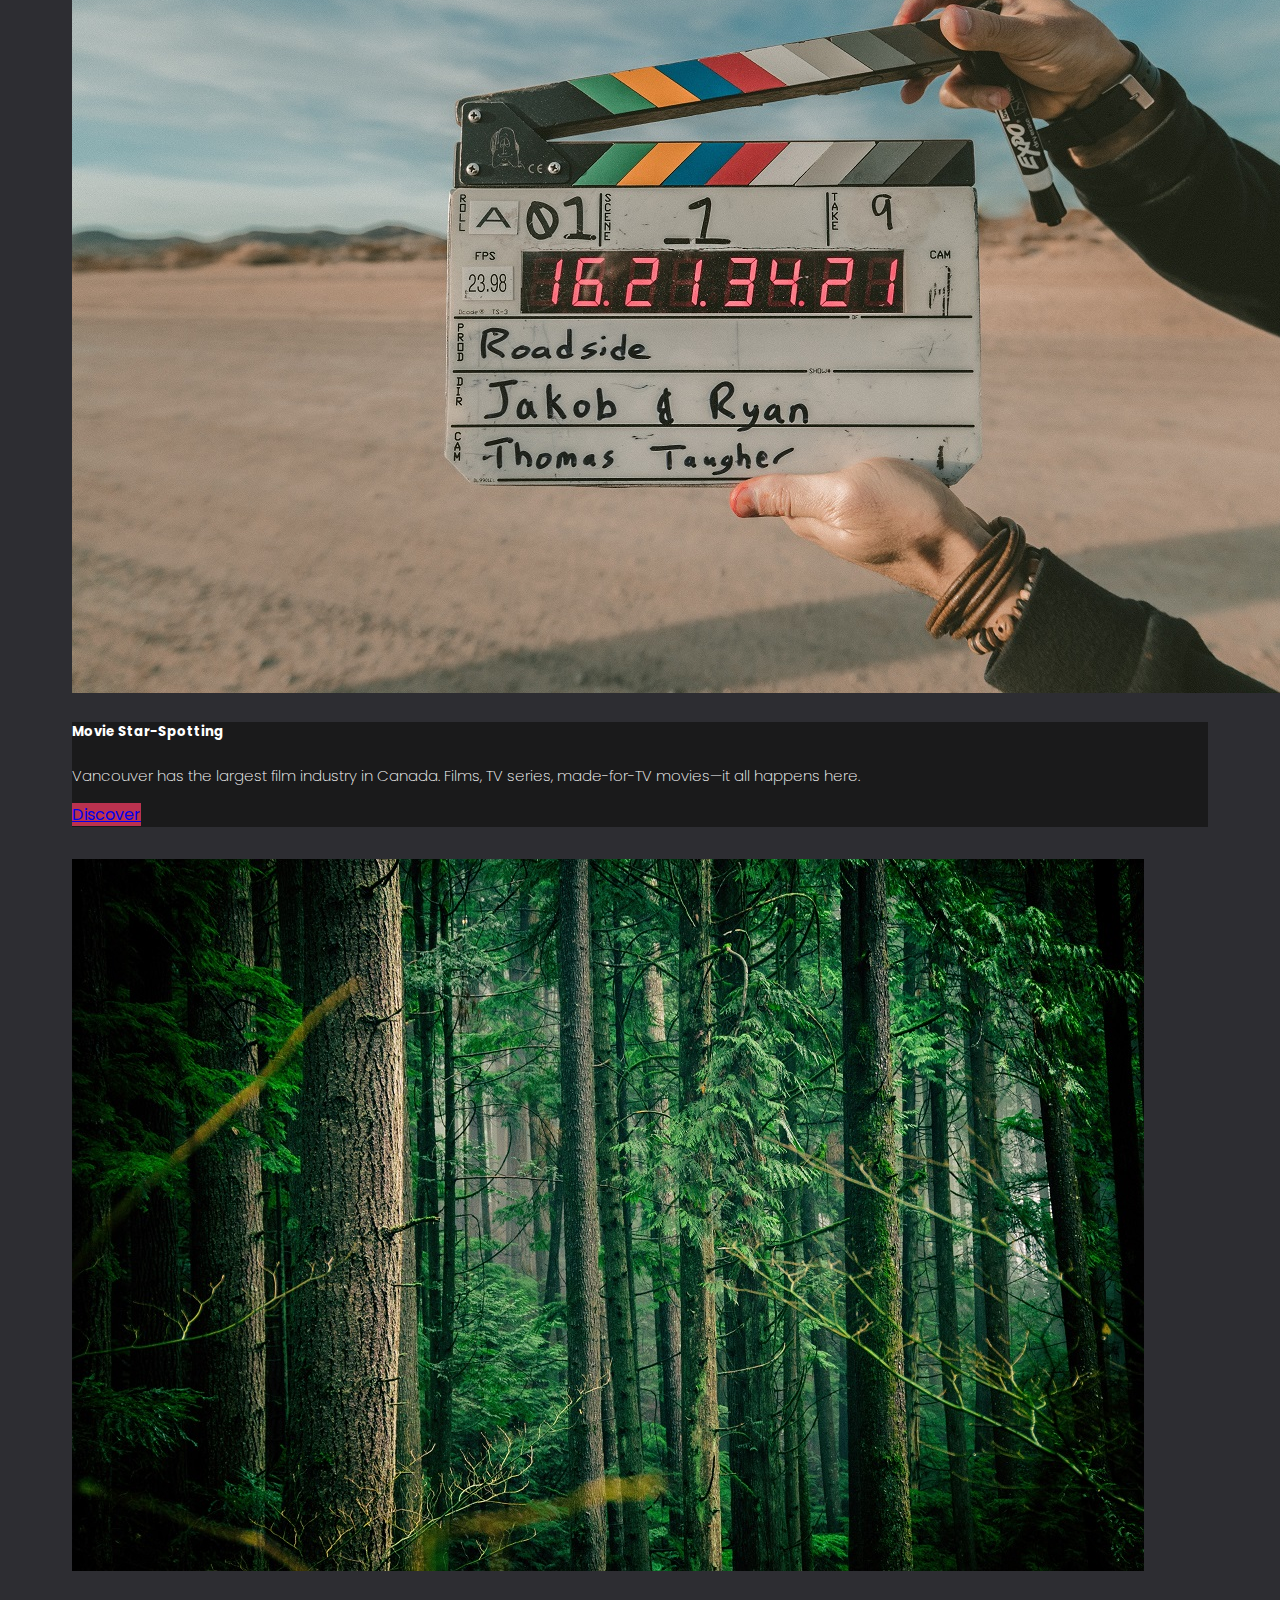
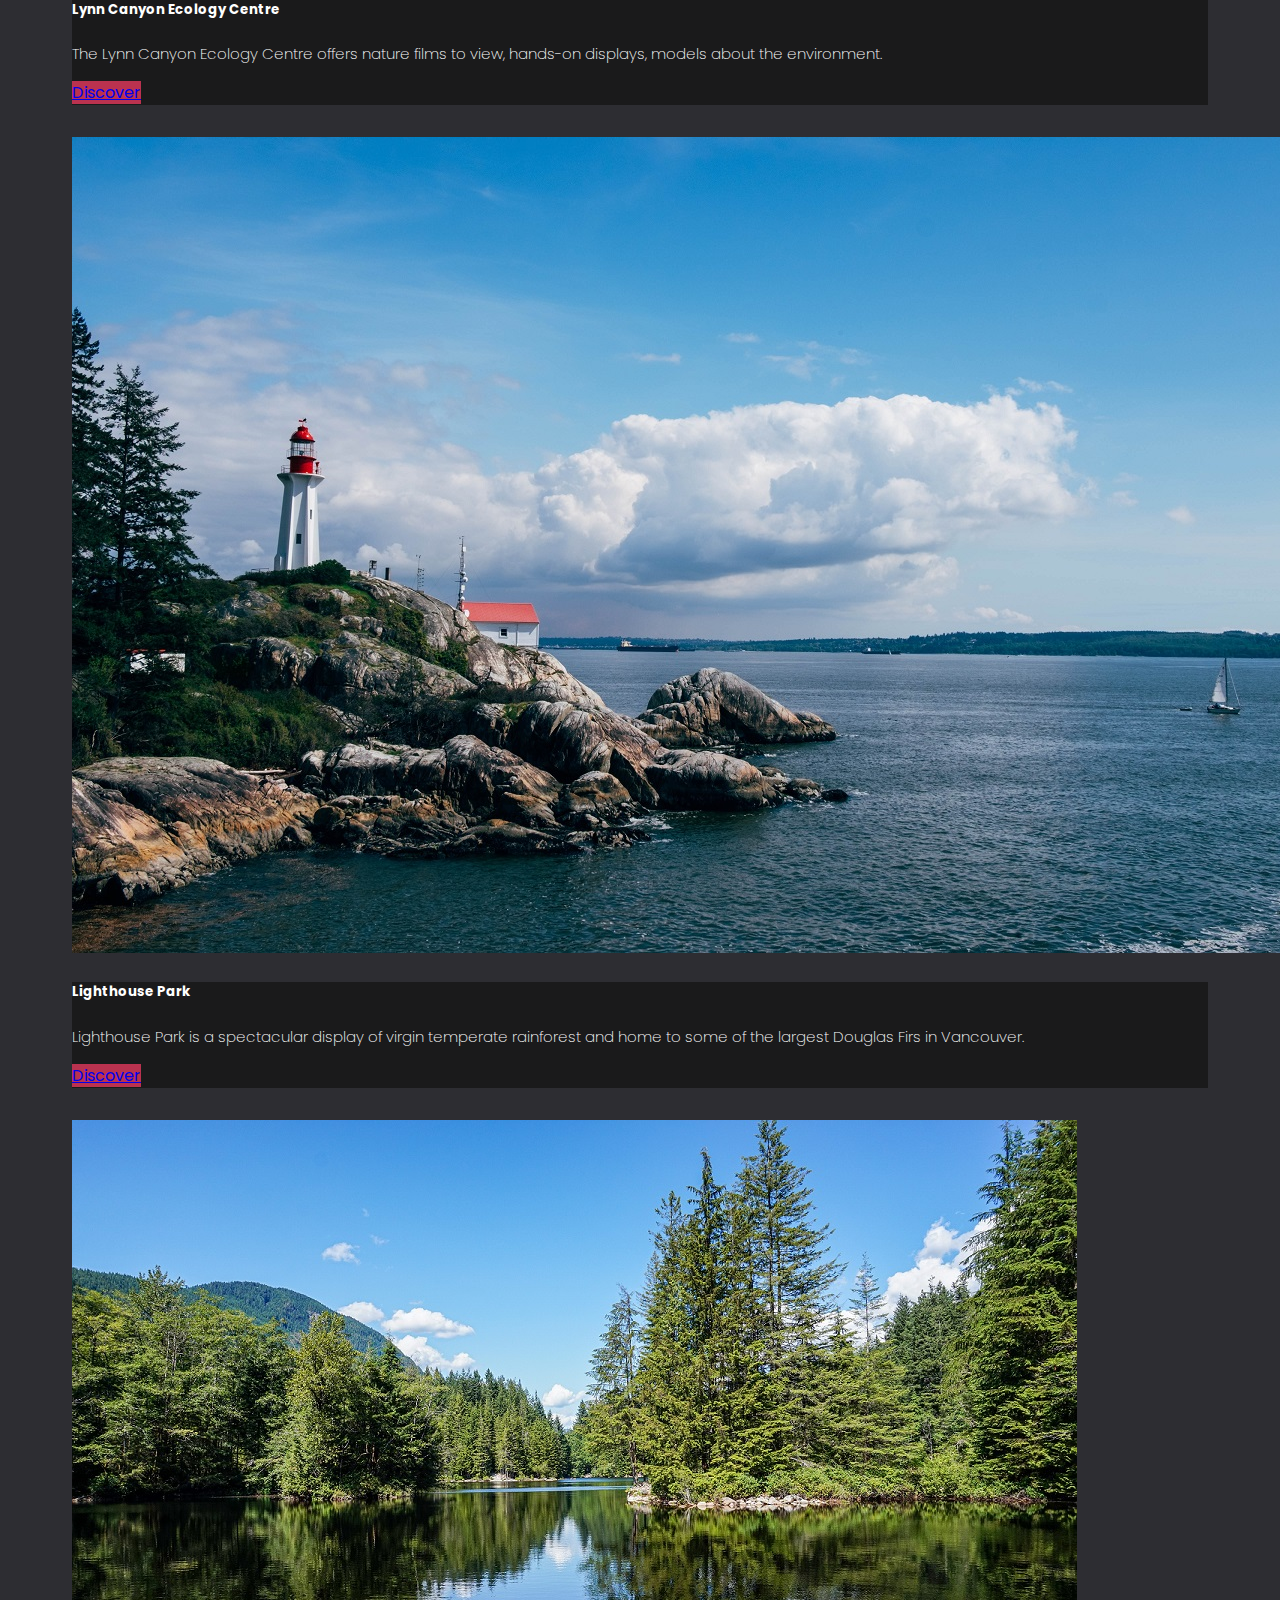
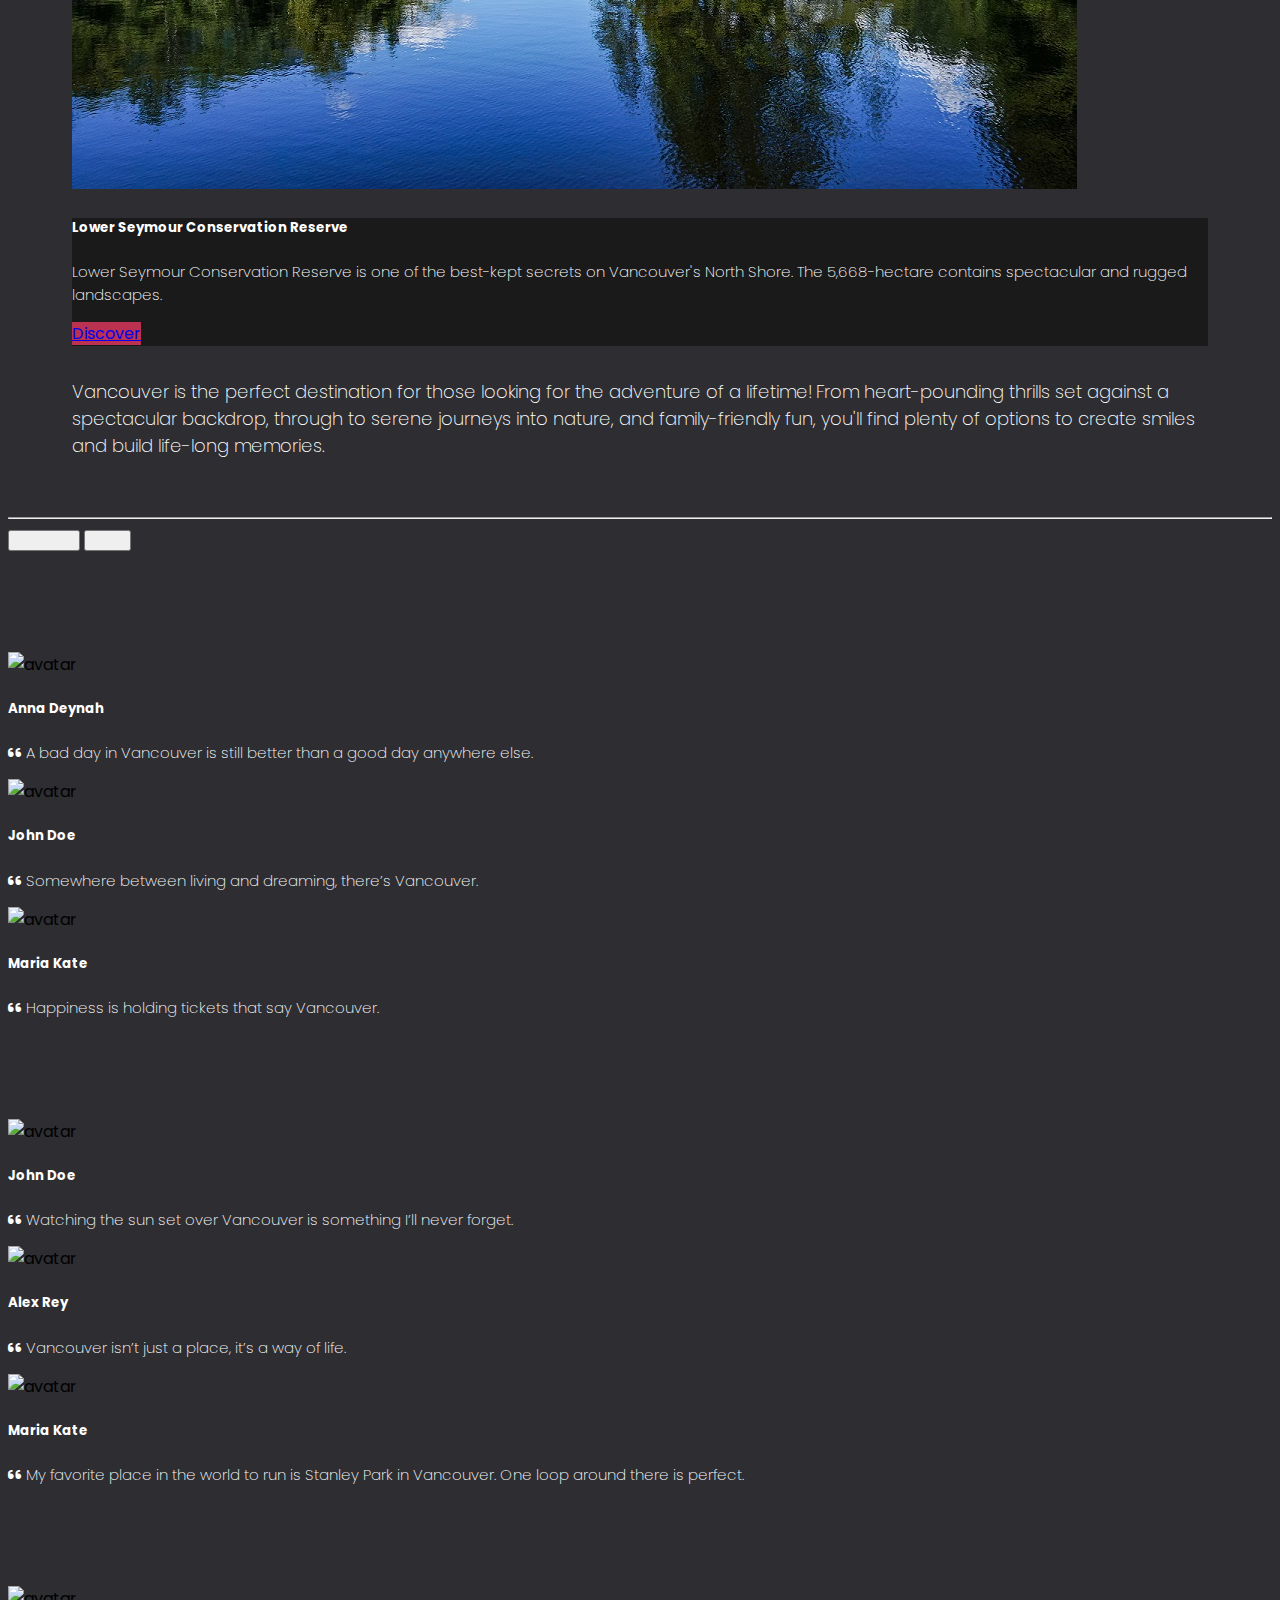
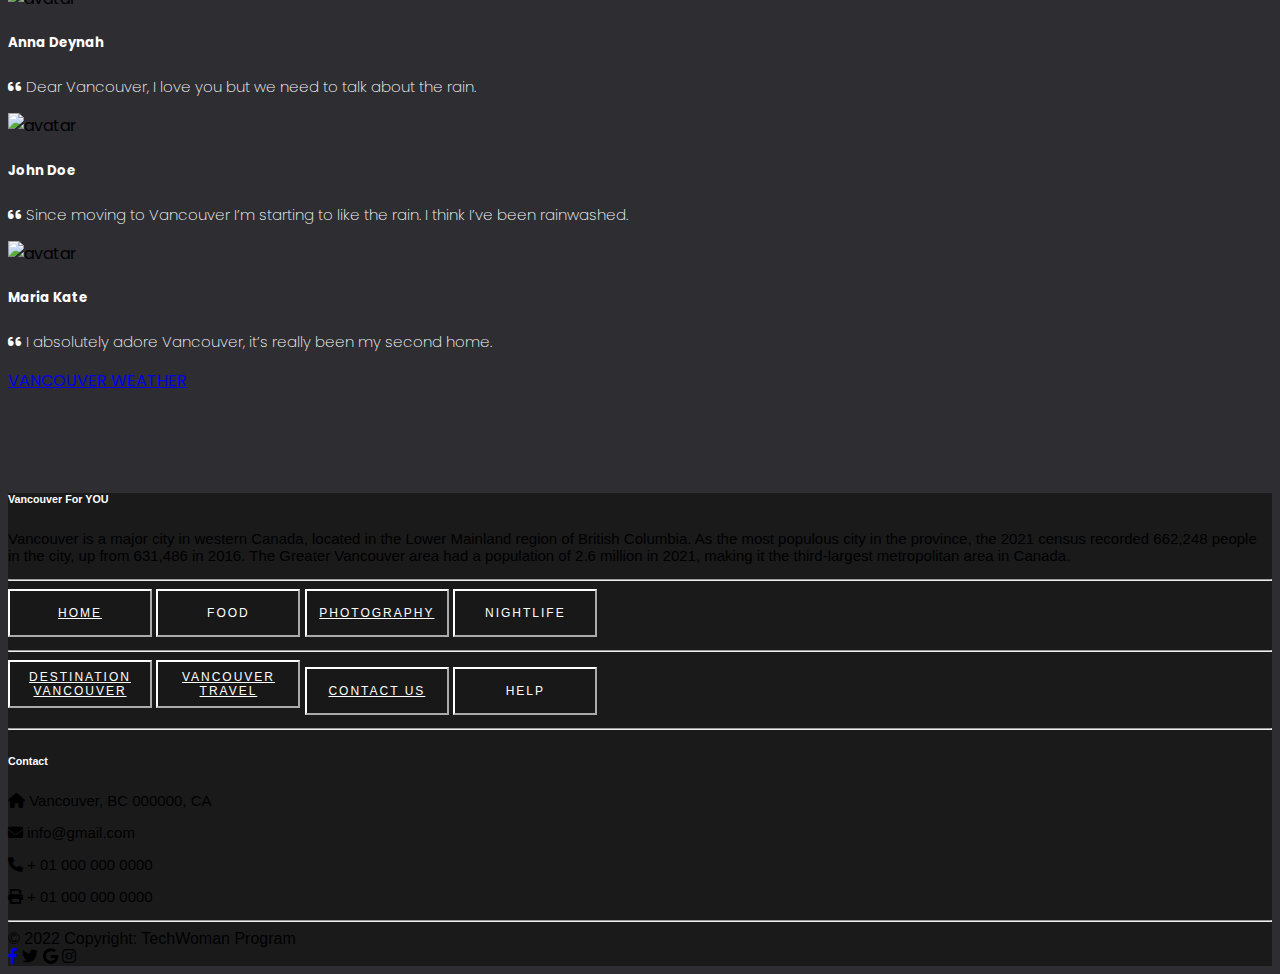
==== commit ddbe3ecd: "adede" ====
--- a/index.html
+++ b/index.html
@@ -13,23 +13,14 @@
   <title>Vancouver</title>
   <link href="https://cdn.jsdelivr.net/npm/bootstrap@5.0.2/dist/css/bootstrap.min.css" rel="stylesheet"
     integrity="sha384-EVSTQN3/azprG1Anm3QDgpJLIm9Nao0Yz1ztcQTwFspd3yD65VohhpuuCOmLASjC" crossorigin="anonymous">
-    <link rel="stylesheet" href="https://cdnjs.cloudflare.com/ajax/libs/font-awesome/4.7.0/css/font-awesome.min.css">
-    
-    <!-- Font Awesome -->
-<link
-href="https://cdnjs.cloudflare.com/ajax/libs/font-awesome/6.0.0/css/all.min.css"
-rel="stylesheet"
-/>
-<!-- Google Fonts -->
-<link
-href="https://fonts.googleapis.com/css?family=Roboto:300,400,500,700&display=swap"
-rel="stylesheet"
-/>
-<!-- MDB -->
-<link
-href="https://cdnjs.cloudflare.com/ajax/libs/mdb-ui-kit/5.0.0/mdb.min.css"
-rel="stylesheet"
-/>
+  <link rel="stylesheet" href="https://cdnjs.cloudflare.com/ajax/libs/font-awesome/4.7.0/css/font-awesome.min.css">
+
+  <!-- Font Awesome -->
+  <link href="https://cdnjs.cloudflare.com/ajax/libs/font-awesome/6.0.0/css/all.min.css" rel="stylesheet" />
+  <!-- Google Fonts -->
+  <link href="https://fonts.googleapis.com/css?family=Roboto:300,400,500,700&display=swap" rel="stylesheet" />
+  <!-- MDB -->
+  <link href="https://cdnjs.cloudflare.com/ajax/libs/mdb-ui-kit/5.0.0/mdb.min.css" rel="stylesheet" />
   <link rel="preconnect" href="https://fonts.googleapis.com">
   <link rel="preconnect" href="https://fonts.gstatic.com" crossorigin>
   <link href="https://fonts.googleapis.com/css2?family=Open+Sans:wght@500&family=Poppins&display=swap" rel="stylesheet">
@@ -40,7 +31,7 @@
 
 
 
-  
+
 
 
 
@@ -54,15 +45,15 @@
         <span>a good</span>
         <span>idea...</span>
       </h1>
-  
-  
-  
-  
-  
-  
-  
-  
-  
+
+
+
+
+
+
+
+
+
       <!-------------Navigation -->
       <nav class="navbar navbar-expand-lg navbar-dark">
         <button class="navbar-toggler" type="button" data-toggle="collapse" data-target="#navbarTogglerDemo01"
@@ -70,16 +61,16 @@
           <span class="navbar-toggler-icon"></span>
         </button>
         <div class="collapse navbar-collapse" id="navbarTogglerDemo01">
-  
+
           <ul class="navbar-nav mr-auto mt-2 mt-lg-0">
             <li class="nav-item active">
-              <a class="nav-link" href="../project-Techwoman/index.html">HOME</span></a>
+              <a class="nav-link" href="../TechWoman/index.html">HOME</span></a>
             </li>
             <li class="nav-item">
               <a class="nav-link" href="#">FOOD</a>
             </li>
             <li class="nav-item">
-              <a class="nav-link" href="../project-Techwoman/pages/photography.html">PHOTOGRAPHY</a>
+              <a class="nav-link" href="../TechWoman/pages/photography.html">PHOTOGRAPHY</a>
             </li>
             <li class="nav-item">
               <a class="nav-link" href="#">NIGHTLIFE</a>
@@ -87,13 +78,13 @@
           </ul>
         </div>
       </nav>
-      <div> 
-        
-      </div>
-     
+      <div>
+
+      </div>
+
     </header>
-    
-    </div>
+
+  </div>
 
 
 
@@ -104,10 +95,10 @@
 
       <div class="main">
 
-        <div class="d1"></div>
-        <div class="d2"></div>
-        <div class="d3"></div>
-        <div class="d4"></div>
+        <div class="con1"></div>
+        <div class="con2"></div>
+        <div class="con3"></div>
+        <div class="con4"></div>
       </div>
     </div>
 
@@ -118,570 +109,579 @@
     </div>
 
 
-<div class="container_third">
-  
-<h4 class="text-center">  Main information </h4>  
-<p>Vancouver is one of the most ethnically and linguistically diverse cities in Canada: 46 percent of its residents are not native English speakers, 44 percent are native speakers of neither English nor French, and 51.6 percent of residents belong to visible minority groups.
-
-  Vancouver is one of the most livable cities in Canada and in the world. In terms of housing affordability, Vancouver is also one of the most expensive cities in Canada and in the world. Vancouver plans to become the greenest city in the world. Vancouverism is the city's urban planning design philosophy.
-  
-  Indigenous settlement of Vancouver began more than 10,000 years ago, and the city is on the traditional and unceded territories of the Squamish, Musqueam, and Tsleil-Waututh (Burrard) peoples. </p>  
-
-  <p><i class="fab fa-wikipedia-w"></i> Wiki </p>
-  <hr class="hr hr-blurry" />
-
-  
-  </div>
-  <div class="container_third">
-    <h4 class="text-center">  Ways to tour Vancouver
-    </h4>  
-
-    <p>Some people like shopping, others like walking, cycling and jogging, many like outdoor recreation, and some people just like eating and entertainment.
-
-      We’re all different, which is why Vancouver’s best places and top things to do are different for different people. Hike around Squamish or shred some fresh powder on one of the many world-renowned slopes (Whistler, anyone). For those who prefer something more low-key, take in some live music at one of Vancouver’s ever-lively watering holes, browse the award-winning museums, or head out for a jog around Stanley Park.</p>
-    
-    
-  </div>
-
-<!-----------------------------------------first card--------------------------------------->
-  <!----------------------------------------cards section -------------------------------->
-<div class="row row-cols-1 row-cols-md-2 g-4">
-  <div class="col">
-    <div class="card text-center w-75">
-      <img src="../Project-Techwoman/images/sea-to-sky.jpg" class="card-img-top" alt="Hollywood Sign on The Hill"/>
-      <div class="card-body">
-        <h5 class="card-title"  class="text-center"> Sea to Sky Gondola Tour</h5>
-        <p class="card-text" class="card text-center">
-          Vancouver is the perfect destination for those looking for the adventure of a lifetime! 
-        </p>
-        <div class="text-center"> 
-          <a href="https://www.seatoskygondola.com/!" class="btn btn-dark justify-content-md-end" style="background:#ba324f">Discover</a>
-        </div>
-        </div>
-    </div>
-  </div>
-  <div class="col">
-    <div class="card text-center w-75">
-      <img src="../Project-Techwoman/images/whistler.jpg" class="card-img-top" alt="Palm Springs Road"/>
-      <div class="card-body">
-        <h5 class="card-title">Whistler</h5>
-        <p class="card-text">
-          Whistler attracts adventurous travellers from around the world. In every season, this place is magnetic. 
-        </p>
-        <div class="text-center"> 
-          <div class="text-center"> 
-            <a href="https://www.whistler.com/" class="btn btn-dark justify-content-md-end" style="background:#ba324f">Discover</a>
-          </div>
-              </div>
-      </div>
-    </div>
-  </div>
-  <div class="col">
-    <div class="card text-center w-75">
-      <img src="../Project-Techwoman/images/capilano.jpg" class="card-img-top" alt="Los Angeles Skyscrapers"/>
-      <div class="card-body">
-        <h5 class="card-title text-center">Capilano Suspension Bridge Park</h5>
-        <p class="card-text">Take a walk on the wild side in the forest at the Capilano Suspension Bridge.</p>
-        <div class="mt-auto p-2">
-          <div class="text-center"> 
-            <a href="#!" class="btn btn-dark justify-content-md-end" style="background:#ba324f">Discover</a>
-          </div>
-        </div>
-        </div>
-    </div>
-  </div>
-
-
-    <div class="col">
-    <div class="card text-center w-75">
-      <img src="../Project-Techwoman/images/whale.jpg" class="card-img-top" alt="Skyscrapers"/>
-      <div class="card-body">
-        <h5 class="card-title">Whale Watching</h5>
-        <p class="card-text">
-          This is a longer card with supporting text below as a natural lead-in to
-          additional content. This content is a little bit longer.
-        </p>
-        <div class="text-center"> 
-          <a href="#!" class="btn btn-dark justify-content-md-end" style="background:#ba324f">Discover</a>
-        </div>
-      </div>
-    </div>
-  </div>
-</div>
-
-<div class="container_third">
-  <hr class="hr hr-blurry" />
-  
-  <h3 class="text-center">  Free or Almost Free </h3>  
-  <p>Looking for low-to-no cost activities in Vancouver? We have a few suggestions that are great whether  you’re travelling with the family, friends or on your own. Vancouver has the largest film industry in Canada, which injects more than $1 billion dollars into the local economy; feature films, TV series, made-for-TV movies—it all happens here. Situated in North Vancouver, the Lynn Canyon Ecology Centre offers nature films to view, hands-on displays, models about the environment, a puzzle table, a puppet theatre and summertime nature programs. Central Park is a significant wooded area with plenty of trails and facilities located on the border between Burnaby and Vancouver.</p>  
-  
-
-  
-   
-    
-</div>
-<!-----------------------------------------second card--------------------------------------->
-
-  <!----------------------------------------cards section -------------------------------->
-<div class="row row-cols-1 row-cols-md-2 g-4">
-  <div class="col">
-    <div class="card text-center w-75">
-      <img src="../Project-Techwoman/images/salmon.jpg" class="card-img-top" alt="Hollywood Sign on The Hill"/>
-      <div class="card-body">
-        <h5 class="card-title"  class="text-center">Capilano River Hatchery</h5>
-        <p class="card-text" class="card text-center">
-          In the fall, salmon returning to the Capilano River provide an important food and ceremonial fishery for the Squamish First Nation. 
-        </p>
-        <div class="text-center"> 
-          <a href="https://www.pac.dfo-mpo.gc.ca/sep-pmvs/hatcheries-ecloseries/capilano-eng.html" class="btn btn-dark justify-content-md-end" style="background:#ba324f">Discover</a>
-        </div>
-        </div>
-    </div>
-  </div>
-  <div class="col">
-    <div class="card text-center w-75">
-      <img src="../Project-Techwoman/images/park.jpg" class="card-img-top" alt="Park"/>
-      <div class="card-body">
-        <h5 class="card-title">Stanley Park</h5>
-        <p class="card-text">
-          One of the world’s most beautiful urban parks, Stanley Park is an ideal destination for nature lovers and outdoor adventurers all seasons.
-        </p>
-        <div class="text-center"> 
-          <div class="text-center"> 
-            <a href="https://www.destinationvancouver.com/activities/stanley-park/" class="btn btn-dark justify-content-md-end" style="background:#ba324f">Discover</a>
-          </div>
-              </div>
-      </div>
-    </div>
-  </div>
-  <div class="col">
-    <div class="card text-center w-75">
-      <img src="../Project-Techwoman/images/movie.jpg" class="card-img-top" alt="Los Angeles Skyscrapers"/>
-      <div class="card-body">
-        <h5 class="card-title text-center">Movie Star-Spotting</h5>
-        <p class="card-text">Vancouver has the largest film industry in Canada. Films, TV series, made-for-TV movies—it all happens here. </p>
-      
-          <div class="text-center"> 
-            <a href="https://lauragoldsteinwriter.com/celebrity-spotting/" class="btn btn-dark justify-content-md-end" style="background:#ba324f">Discover</a>
-          </div>
-      
-        </div>
-    </div>
-  </div>
-
-
-  <div class="col">
-    <div class="card text-center w-75">
-      <img src="../Project-Techwoman/images/lynn.jpg" class="card-img-top" alt="Park"/>
-      <div class="card-body">
-        <h5 class="card-title text-center">Lynn Canyon Ecology Centre</h5>
-        <p class="card-text">The Lynn Canyon Ecology Centre offers nature films to view, hands-on displays, models about the environment.</p>
-      
-          <div class="text-center"> 
-            <a href="#!" class="btn btn-dark justify-content-md-end" style="background:#ba324f">Discover</a>
-          </div>
-      
-        </div>
-    </div>
-  </div>
-
-
-  <div class="col">
-    <div class="card text-center w-75">
-      <img src="../Project-Techwoman/images/liighthouse.jpg" class="card-img-top" alt="Lighthouse"/>
-      <div class="card-body">
-        <h5 class="card-title text-center">Lighthouse Park</h5>
-        <p class="card-text"> Lighthouse Park is a spectacular display of virgin temperate rainforest and home to some of the largest Douglas Firs in Vancouver.</p>
-      
-          <div class="text-center"> 
-            <a href="https://www.destinationvancouver.com/activities/hiking/lighthouse-park/" class="btn btn-dark justify-content-md-end" style="background:#ba324f">Discover</a>
-          </div>
-      
-        </div>
-    </div>
-  </div>
-
-
-
-
-
-
-  <div class="col">
-    <div class="card text-center w-75">
-      <img src="../Project-Techwoman/images/seymur.jpg" class="card-img-top" alt="Forest"/>
-      <div class="card-body">
-        <h5 class="card-title text-center">Lower Seymour Conservation Reserve</h5>
-        <p class="card-text"> Lower Seymour Conservation Reserve is one of the best-kept secrets on Vancouver's North Shore. The 5,668-hectare contains spectacular and rugged landscapes.  </p>
-      
-          <div class="text-center"> 
-            <a href="http://www.metrovancouver.org/services/parks/parks-greenways-reserves/lower-seymour-conservation-reserve" class="btn btn-dark justify-content-md-end" style="background:#ba324f">Discover</a>
-          </div>
-      
-        </div>
-    </div>
-  </div>
-</div>
-
-<div class="container_third">
-  
-  
-  <p style="font-size: large; text-shadow: white;">Vancouver is the perfect destination for those looking for the adventure of a lifetime! From heart-pounding thrills set against a spectacular backdrop, through to serene journeys into nature, and family-friendly fun, you'll find plenty of options to create smiles and build life-long memories.</p>  
-   
-</div>
-
-  
+    <div class="container_third">
+
+      <h4 class="text-center"> Main information </h4>
+      <p>Vancouver is one of the most ethnically and linguistically diverse cities in Canada: 46 percent of its
+        residents are not native English speakers, 44 percent are native speakers of neither English nor French, and
+        51.6 percent of residents belong to visible minority groups.
+
+        Vancouver is one of the most livable cities in Canada and in the world. In terms of housing affordability,
+        Vancouver is also one of the most expensive cities in Canada and in the world. Vancouver plans to become the
+        greenest city in the world. Vancouverism is the city's urban planning design philosophy.
+
+        Indigenous settlement of Vancouver began more than 10,000 years ago, and the city is on the traditional and
+        unceded territories of the Squamish, Musqueam, and Tsleil-Waututh (Burrard) peoples. </p>
+
+      <p><i class="fab fa-wikipedia-w"></i> Wiki </p>
+      <hr class="hr hr-blurry" />
+
+
+    </div>
+    <div class="container_third">
+      <h4 class="text-center"> Ways to tour Vancouver
+      </h4>
+
+      <p>Some people like shopping, others like walking, cycling and jogging, many like outdoor recreation, and some
+        people just like eating and entertainment.
+
+        We’re all different, which is why Vancouver’s best places and top things to do are different for different
+        people. Hike around Squamish or shred some fresh powder on one of the many world-renowned slopes (Whistler,
+        anyone). For those who prefer something more low-key, take in some live music at one of Vancouver’s ever-lively
+        watering holes, browse the award-winning museums, or head out for a jog around Stanley Park.</p>
+
+
+    </div>
+
+    <!-----------------------------------------first card--------------------------------------->
+    <!----------------------------------------cards section -------------------------------->
+    <div class="row row-cols-1 row-cols-md-2 g-4">
+      <div class="col">
+        <div class="card text-center w-75">
+          <img src="./images/sea-to-sky.jpg" class="card-img-top" alt="Hollywood Sign on The Hill" />
+          <div class="card-body">
+            <h5 class="card-title" class="text-center"> Sea to Sky Gondola Tour</h5>
+            <p class="card-text" class="card text-center">
+              Vancouver is the perfect destination for those looking for the adventure of a lifetime!
+            </p>
+            <div class="text-center">
+              <a href="https://www.seatoskygondola.com/ " target="_blank" class="btn btn-dark justify-content-md-end"
+                style="background:#ba324f">Discover</a>
+            </div>
+          </div>
+        </div>
+      </div>
+      <div class="col">
+        <div class="card text-center w-75">
+          <img src="./images/whistler.jpg" class="card-img-top" alt="Palm Springs Road" />
+          <div class="card-body">
+            <h5 class="card-title">Whistler</h5>
+            <p class="card-text">
+              Whistler attracts adventurous travellers from around the world. In every season, this place is magnetic.
+            </p>
+            <div class="text-center">
+              <div class="text-center">
+                <a href="https://www.whistler.com/" target="_blank" class="btn btn-dark justify-content-md-end"
+                  style="background:#ba324f">Discover</a>
+              </div>
+            </div>
+          </div>
+        </div>
+      </div>
+      <div class="col">
+        <div class="card text-center w-75">
+          <img src="./images/capilano.jpg" class="card-img-top" alt="Los Angeles Skyscrapers" />
+          <div class="card-body">
+            <h5 class="card-title text-center">Capilano Suspension Bridge Park</h5>
+            <p class="card-text">Take a walk on the wild side in the forest at the Capilano Suspension Bridge.</p>
+            <div class="mt-auto p-2">
+              <div class="text-center">
+                <a href="#!" class="btn btn-dark justify-content-md-end" style="background:#ba324f">Discover</a>
+              </div>
+            </div>
+          </div>
+        </div>
+      </div>
+
+
+      <div class="col">
+        <div class="card text-center w-75">
+          <img src="./images/whale.jpg" class="card-img-top" alt="Skyscrapers" />
+          <div class="card-body">
+            <h5 class="card-title">Whale Watching</h5>
+            <p class="card-text">
+              This is a longer card with supporting text below as a natural lead-in to
+              additional content. This content is a little bit longer.
+            </p>
+            <div class="text-center">
+              <a href="#!" class="btn btn-dark justify-content-md-end" style="background:#ba324f">Discover</a>
+            </div>
+          </div>
+        </div>
+      </div>
+    </div>
+
+    <div class="container_third">
+      <hr class="hr hr-blurry" />
+
+      <h3 class="text-center"> Free or Almost Free </h3>
+      <p>Looking for low-to-no cost activities in Vancouver? We have a few suggestions that are great whether you’re
+        travelling with the family, friends or on your own. Vancouver has the largest film industry in Canada, which
+        injects more than $1 billion dollars into the local economy; feature films, TV series, made-for-TV movies—it all
+        happens here. Situated in North Vancouver, the Lynn Canyon Ecology Centre offers nature films to view, hands-on
+        displays, models about the environment, a puzzle table, a puppet theatre and summertime nature programs. Central
+        Park is a significant wooded area with plenty of trails and facilities located on the border between Burnaby and
+        Vancouver.</p>
+
+
+
+
+
+    </div>
+    <!-----------------------------------------second card--------------------------------------->
+
+    <!----------------------------------------cards section -------------------------------->
+    <div class="row row-cols-1 row-cols-md-2 g-4">
+      <div class="col">
+        <div class="card text-center w-75">
+          <img src="./images/salmon.jpg" class="card-img-top" alt="Hollywood Sign on The Hill" />
+          <div class="card-body">
+            <h5 class="card-title" class="text-center">Capilano River Hatchery</h5>
+            <p class="card-text" class="card text-center">
+              In the fall, salmon returning to the Capilano River provide an important food and ceremonial fishery for
+              the Squamish First Nation.
+            </p>
+            <div class="text-center">
+              <a href="https://www.pac.dfo-mpo.gc.ca/sep-pmvs/hatcheries-ecloseries/capilano-eng.html"
+                class="btn btn-dark justify-content-md-end" style="background:#ba324f">Discover</a>
+            </div>
+          </div>
+        </div>
+      </div>
+      <div class="col">
+        <div class="card text-center w-75">
+          <img src="./images/park.jpg" class="card-img-top" alt="Park" />
+          <div class="card-body">
+            <h5 class="card-title">Stanley Park</h5>
+            <p class="card-text">
+              One of the world’s most beautiful urban parks, Stanley Park is an ideal destination for nature lovers and
+              outdoor adventurers all seasons.
+            </p>
+            <div class="text-center">
+              <div class="text-center">
+                <a href="https://www.destinationvancouver.com/activities/stanley-park/" target="_blank"
+                  class="btn btn-dark justify-content-md-end" style="background:#ba324f">Discover</a>
+              </div>
+            </div>
+          </div>
+        </div>
+      </div>
+      <div class="col">
+        <div class="card text-center w-75">
+          <img src="./images/movie.jpg" class="card-img-top" alt="Los Angeles Skyscrapers" />
+          <div class="card-body">
+            <h5 class="card-title text-center">Movie Star-Spotting</h5>
+            <p class="card-text">Vancouver has the largest film industry in Canada. Films, TV series, made-for-TV
+              movies—it all happens here. </p>
+
+            <div class="text-center">
+              <a href="https://lauragoldsteinwriter.com/celebrity-spotting/" target="_blank"
+                class="btn btn-dark justify-content-md-end" style="background:#ba324f">Discover</a>
+            </div>
+
+          </div>
+        </div>
+      </div>
+
+
+      <div class="col">
+        <div class="card text-center w-75">
+          <img src="./images/lynn.jpg" class="card-img-top" alt="Park" />
+          <div class="card-body">
+            <h5 class="card-title text-center">Lynn Canyon Ecology Centre</h5>
+            <p class="card-text">The Lynn Canyon Ecology Centre offers nature films to view, hands-on displays, models
+              about the environment.</p>
+
+            <div class="text-center">
+              <a href="#!" class="btn btn-dark justify-content-md-end" style="background:#ba324f">Discover</a>
+            </div>
+
+          </div>
+        </div>
+      </div>
+
+
+      <div class="col">
+        <div class="card text-center w-75">
+          <img src="./images/liighthouse.jpg" class="card-img-top" alt="Lighthouse" />
+          <div class="card-body">
+            <h5 class="card-title text-center">Lighthouse Park</h5>
+            <p class="card-text"> Lighthouse Park is a spectacular display of virgin temperate rainforest and home to
+              some of the largest Douglas Firs in Vancouver.</p>
+
+            <div class="text-center">
+              <a href="https://www.destinationvancouver.com/activities/hiking/lighthouse-park/" target="_blank"
+                class="btn btn-dark justify-content-md-end" style="background:#ba324f">Discover</a>
+            </div>
+
+          </div>
+        </div>
+      </div>
+
+
+
+
+
+
+      <div class="col">
+        <div class="card text-center w-75">
+          <img src="./images/seymur.jpg" class="card-img-top" alt="Forest" />
+          <div class="card-body">
+            <h5 class="card-title text-center">Lower Seymour Conservation Reserve</h5>
+            <p class="card-text"> Lower Seymour Conservation Reserve is one of the best-kept secrets on Vancouver's
+              North Shore. The 5,668-hectare contains spectacular and rugged landscapes. </p>
+
+            <div class="text-center">
+              <a href="http://www.metrovancouver.org/services/parks/parks-greenways-reserves/lower-seymour-conservation-reserve"
+                target="_blank" class="btn btn-dark justify-content-md-end" style="background:#ba324f">Discover</a>
+            </div>
+
+          </div>
+        </div>
+      </div>
+    </div>
+
+    <div class="container_third">
+
+
+      <p style="font-size: large; text-shadow: white;">Vancouver is the perfect destination for those looking for the
+        adventure of a lifetime! From heart-pounding thrills set against a spectacular backdrop, through to serene
+        journeys into nature, and family-friendly fun, you'll find plenty of options to create smiles and build
+        life-long memories.</p>
+
+    </div>
+
+
     <hr class="hr hr-blurry" />
-  
-  
-
-<!--------------------------------------Carousel---------------->
-<!-- Carousel wrapper -->
-<div id="carouselMultiItemExample" class="carousel slide carousel-dark text-center" data-mdb-ride="carousel">
-  <!-- Controls -->
-  <div class="d-flex justify-content-center mb-4">
-    <button class="carousel-control-prev position-relative" type="button"
-      data-mdb-target="#carouselMultiItemExample" data-mdb-slide="prev">
-      <span class="carousel-control-prev-icon" aria-hidden="true"></span>
-      <span class="visually-hidden">Previous</span>
-    </button>
-    <button class="carousel-control-next position-relative" type="button"
-      data-mdb-target="#carouselMultiItemExample" data-mdb-slide="next">
-      <span class="carousel-control-next-icon" aria-hidden="true"></span>
-      <span class="visually-hidden">Next</span>
-    </button>
-  </div>
-  <!-- Inner -->
-  <div class="carousel-inner py-4">
-    <!-- Single item -->
-    <div class="carousel-item active">
-      <div class="container">
-        <div class="row">
-          <div class="col-lg-4">
-            <img class="rounded-circle shadow-1-strong mb-4"
-              src="https://mdbcdn.b-cdn.net/img/Photos/Avatars/img%20(1).webp" alt="avatar"
-              style="width: 150px;" />
-            <h5 class="mb-3">Anna Deynah</h5>
-            <p class="text-muted">
-              <i class="fas fa-quote-left pe-2"></i>
-              A bad day in Vancouver is still better than a good day anywhere else.
-            </p>
-            
-          </div>
-
-          <div class="col-lg-4 d-none d-lg-block">
-            <img class="rounded-circle shadow-1-strong mb-4"
-              src="https://mdbcdn.b-cdn.net/img/Photos/Avatars/img%20(32).webp" alt="avatar"
-              style="width: 150px;" />
-            <h5 class="mb-3">John Doe</h5>
-            <p class="text-muted">
-              <i class="fas fa-quote-left pe-2"></i>
-              Somewhere between living and dreaming, there’s Vancouver.
-            </p>
-           
-          </div>
-
-          <div class="col-lg-4 d-none d-lg-block">
-            <img class="rounded-circle shadow-1-strong mb-4"
-              src="https://mdbcdn.b-cdn.net/img/Photos/Avatars/img%20(10).webp" alt="avatar"
-              style="width: 150px;" />
-            <h5 class="mb-3">Maria Kate</h5>
-            <p class="text-muted">
-              <i class="fas fa-quote-left pe-2"></i>
-              Happiness is holding tickets that say Vancouver.
-            </p>
-           
-          </div>
-        </div>
-      </div>
-    </div>
-
-    <!-- Single item -->
-    <div class="carousel-item">
-      <div class="container">
-        <div class="row">
-          <div class="col-lg-4">
-            <img class="rounded-circle shadow-1-strong mb-4"
-              src="https://mdbcdn.b-cdn.net/img/Photos/Avatars/img%20(3).webp" alt="avatar"
-              style="width: 150px;" />
-            <h5 class="mb-3">John Doe</h5>
-            <p class="text-muted">
-              <i class="fas fa-quote-left pe-2"></i>
-              Watching the sun set over Vancouver is something I’ll never forget.
-            </p>
-            
-          </div>
-
-          <div class="col-lg-4 d-none d-lg-block">
-            <img class="rounded-circle shadow-1-strong mb-4"
-              src="https://mdbcdn.b-cdn.net/img/Photos/Avatars/img%20(4).webp" alt="avatar"
-              style="width: 150px;" />
-            <h5 class="mb-3">Alex Rey</h5>
-            <p class="text-muted">
-              <i class="fas fa-quote-left pe-2"></i>
-              Vancouver isn’t just a place, it’s a way of life.
-            </p>
-            
-          </div>
-
-          <div class="col-lg-4 d-none d-lg-block">
-            <img class="rounded-circle shadow-1-strong mb-4"
-              src="https://mdbcdn.b-cdn.net/img/Photos/Avatars/img%20(5).webp" alt="avatar"
-              style="width: 150px;" />
-            <h5 class="mb-3">Maria Kate</h5>
-            <p class="text-muted">
-              <i class="fas fa-quote-left pe-2"></i>
-              My favorite place in the world to run is Stanley Park in Vancouver. One loop around there is perfect.
-            </p>
-            
-          </div>
-        </div>
-      </div>
-    </div>
-
-    <!-- Single item -->
-    <div class="carousel-item">
-      <div class="container">
-        <div class="row">
-          <div class="col-lg-4">
-            <img class="rounded-circle shadow-1-strong mb-4"
-              src="https://mdbcdn.b-cdn.net/img/Photos/Avatars/img%20(6).webp" alt="avatar"
-              style="width: 150px;" />
-            <h5 class="mb-3">Anna Deynah</h5>
-            <p class="text-muted">
-              <i class="fas fa-quote-left pe-2"></i>
-              Dear Vancouver, I love you but we need to talk about the rain.
-            </p>
-           </div>
-
-          <div class="col-lg-4 d-none d-lg-block">
-            <img class="rounded-circle shadow-1-strong mb-4"
-              src="https://mdbcdn.b-cdn.net/img/Photos/Avatars/img%20(8).webp" alt="avatar"
-              style="width: 150px;" />
-            <h5 class="mb-3">John Doe</h5>
-              <p class="text-muted">
-              <i class="fas fa-quote-left pe-2"></i>
-              Since moving to Vancouver I’m starting to like the rain. I think I’ve been rainwashed.
-            </p>
-            </div>
-
-          <div class="col-lg-4 d-none d-lg-block">
-            <img class="rounded-circle shadow-1-strong mb-4"
-              src="https://mdbcdn.b-cdn.net/img/Photos/Avatars/img%20(7).webp" alt="avatar"
-              style="width: 150px;" />
-            <h5 class="mb-3">Maria Kate</h5>
-             <p class="text-muted">
-              <i class="fas fa-quote-left pe-2"></i>
-              I absolutely adore Vancouver, it’s really been my second home.
-            </p>
-            </div>
-        </div>
-      </div>
-    </div>
-  </div>
-  <!-- Inner -->
-</div>
-<!-- Carousel wrapper -->
-
-<!------------------------------End of carousel----------------------------->
-
-
-
-
-
-
-
-
-
-
-
-
-
-
-
-
-
-
-
-
-
-
-
-
-
-<a class="weatherwidget-io" href="https://forecast7.com/en/49d28n123d12/vancouver/" data-label_1="VANCOUVER" data-label_2="WEATHER" data-theme="original" data-basecolor="#2D2D32" data-highcolor="#f1c2c2" data-lowcolor="#3f6396" >VANCOUVER WEATHER</a>
-<script>
-!function(d,s,id){var js,fjs=d.getElementsByTagName(s)[0];if(!d.getElementById(id)){js=d.createElement(s);js.id=id;js.src='https://weatherwidget.io/js/widget.min.js';fjs.parentNode.insertBefore(js,fjs);}}(document,'script','weatherwidget-io-js');
-</script>
-
-
-
-<!-- Remove the container if you want to extend the Footer to full width. -->
-<div class="container_footer" class="footer">
-  <!-- Footer -->
-  <footer
-          class="text-center text-lg-start text-white"
-           >
-    <!-- Grid container -->
-    <div class="container p-4 pb-0">
-      <!-- Section: Links -->
-      <section class="">
-        <!--Grid row-->
-        <div class="row">
-          <!-- Grid column -->
-          <div class="col-md-3 col-lg-3 col-xl-3 mx-auto mt-3">
-            <h6 class="text-uppercase md-4 font-weight-bold">
-              Vancouver For YOU
-            </h6>
-            <p class="small">
-              Vancouver is a major city in western Canada, located in the Lower Mainland region of British Columbia. As the most populous city in the province, the 2021 census recorded 662,248 people in the city, up from 631,486 in 2016. The Greater Vancouver area had a population of 2.6 million in 2021, making it the third-largest metropolitan area in Canada. 
-            </p>
-          </div>
-          <!-- Grid column -->
-
-          <hr class="w-100 clearfix d-md-none" />
-
-          <!-- Grid column -->
-          <div class="col-md-2 col-lg-2 col-xl-2 mx-auto mt-3">
-            
-            <button type="button" class="btn btn-outline-primary" data-mdb-ripple-color="dark">
-              <a class="text-uppercase" href="../Project-Techwoman/index.html">HOME</a>
-            </button>
-            <button type="button" class="btn btn-outline-primary" data-mdb-ripple-color="dark">
-              <a class="text-uppercase">food</a>
-            </button>
-            <button type="button" class="btn btn-outline-primary" data-mdb-ripple-color="dark">
-              <a class="text-uppercase" href="../Project-Techwoman/pages/photography.html">photography</a>
-            </button>
-            <button type="button" class="btn btn-outline-primary" data-mdb-ripple-color="dark">
-              <a class="text-uppercase">NIGHTLIFE</a>
-            </button>
-          </div>
-          <!-- Grid column -->
-
-          <hr class="w-100 clearfix d-md-none" />
-
-          <!-- Grid column -->
-          <div class="col-md-3 col-lg-2 col-xl-2 mx-auto mt-3">
-           
-            <button type="button" class="btn btn-outline-primary" data-mdb-ripple-color="dark">
-              <a class="text-uppercase" href="https://www.destinationvancouver.com/">Destination Vancouver</a>
-            </button>
-            <button type="button" class="btn btn-outline-primary" data-mdb-ripple-color="dark">
-              <a class="text-uppercase" href="https://www.hellobc.com/places-to-go/vancouver/">Vancouver Travel</a>
-            </button>
-            <button type="button" class="btn btn-outline-primary" data-mdb-ripple-color="dark">
-              <a class="text-uppercase" href="../Project-Techwoman/pages/form.html">CONTACT US</a>
-            </button>
-            <button type="button" class="btn btn-outline-primary" data-mdb-ripple-color="dark">
-              <a class="text-uppercase">Help</a>
-            </button>
-          </div>
-
-          <!-- Grid column -->
-          <hr class="w-100 clearfix d-md-none" />
-
-          <!-- Grid column -->
-          <div class="col-md-4 col-lg-3 col-xl-3 mx-auto mt-3">
-            <h6 class="text-uppercase mb-4 font-weight-bold">Contact </h6>
-            <p><i class="fas fa-home mr-3"></i> Vancouver, BC 000000, CA</p>
-            <p><i class="fas fa-envelope mr-3"></i> info@gmail.com</p>
-            <p><i class="fas fa-phone"></i> + 01 000 000 0000</p>
-            <p><i class="fas fa-print mr-3"></i> + 01 000 000 0000</p>
-          </div>
-          <!-- Grid column -->
-        </div>
-        <!--Grid row-->
-      </section>
-      <!-- Section: Links -->
-
-      <hr class="my-3">
-
-      <!-- Section: Copyright -->
-      <section class="p-3 pt-0">
-        <div class="row d-flex align-items-center">
-          <!-- Grid column -->
-          <div class="col-md-7 col-lg-8 text-center text-md-start">
-            <!-- Copyright -->
-            <div class="p-3">
-              © 2022 Copyright:
-              <a class="text-white"
-                 >TechWoman Program</a
-                >
-            </div>
-            <!-- Copyright -->
-          </div>
-          <!-- Grid column -->
-
-          <!-- Grid column -->
-          <div class="col-md-5 col-lg-4 ml-lg-0 text-center text-md-end">
-            <!-- Facebook -->
-            <a 
-            class="btn btn-outline-light btn-floating m-1"
-            class="text-white" 
-            role="button" 
-               href="#"><i class="fab fa-facebook-f"></i></a>
-
-            <!-- Twitter -->
-            <a
-               class="btn btn-outline-light btn-floating m-1"
-               class="text-white"
-               role="button"
-               ><i class="fab fa-twitter"></i
-              ></a>
-
-            <!-- Google -->
-            <a
-               class="btn btn-outline-light btn-floating m-1"
-               class="text-white"
-               role="button"
-               ><i class="fab fa-google"></i
-              ></a>
-
-            <!-- Instagram -->
-            <a
-               class="btn btn-outline-light btn-floating m-1"
-               class="text-white"
-               role="button"
-               ><i class="fab fa-instagram"></i
-              ></a>
-          </div>
-          <!-- Grid column -->
-        </div>
-      </section>
-      <!-- Section: Copyright -->
-    </div>
-    <!-- Grid container -->
-  </footer>
-  <!-- Footer -->
-</div>
-<!-- End of .container -->
-
-
-
-
-
-
-
-
-
-
-
-
-
-<!--------Bootstrap-->
-
-<script src="https://cdn.jsdelivr.net/npm/bootstrap@5.0.2/dist/js/bootstrap.bundle.min.js"
-    integrity="sha384-MrcW6ZMFYlzcLA8Nl+NtUVF0sA7MsXsP1UyJoMp4YLEuNSfAP+JcXn/tWtIaxVXM"
-    crossorigin="anonymous"></script>
-
-    
-
-      <!-- MDB -->
-
-      <script
-      type="text/javascript"
-      src="https://cdnjs.cloudflare.com/ajax/libs/mdb-ui-kit/5.0.0/mdb.min.js"
-      ></script>
-
-      
+
+
+
+    <!--------------------------------------Carousel---------------->
+    <!-- Carousel wrapper -->
+    <div id="carouselMultiItemExample" class="carousel slide carousel-dark text-center" data-mdb-ride="carousel">
+      <!-- Controls -->
+      <div class="d-flex justify-content-center mb-4">
+        <button class="carousel-control-prev position-relative" type="button"
+          data-mdb-target="#carouselMultiItemExample" data-mdb-slide="prev">
+          <span class="carousel-control-prev-icon" aria-hidden="true"></span>
+          <span class="visually-hidden">Previous</span>
+        </button>
+        <button class="carousel-control-next position-relative" type="button"
+          data-mdb-target="#carouselMultiItemExample" data-mdb-slide="next">
+          <span class="carousel-control-next-icon" aria-hidden="true"></span>
+          <span class="visually-hidden">Next</span>
+        </button>
+      </div>
+      <!-- Inner -->
+      <div class="carousel-inner py-4">
+        <!-- Single item -->
+        <div class="carousel-item active">
+          <div class="container">
+            <div class="row">
+              <div class="col-lg-4">
+                <img class="rounded-circle shadow-1-strong mb-4"
+                  src="https://mdbcdn.b-cdn.net/img/Photos/Avatars/img%20(1).webp" alt="avatar" style="width: 150px;" />
+                <h5 class="mb-3">Anna Deynah</h5>
+                <p class="text-muted">
+                  <i class="fas fa-quote-left pe-2"></i>
+                  A bad day in Vancouver is still better than a good day anywhere else.
+                </p>
+
+              </div>
+
+              <div class="col-lg-4 d-none d-lg-block">
+                <img class="rounded-circle shadow-1-strong mb-4"
+                  src="https://mdbcdn.b-cdn.net/img/Photos/Avatars/img%20(32).webp" alt="avatar"
+                  style="width: 150px;" />
+                <h5 class="mb-3">John Doe</h5>
+                <p class="text-muted">
+                  <i class="fas fa-quote-left pe-2"></i>
+                  Somewhere between living and dreaming, there’s Vancouver.
+                </p>
+
+              </div>
+
+              <div class="col-lg-4 d-none d-lg-block">
+                <img class="rounded-circle shadow-1-strong mb-4"
+                  src="https://mdbcdn.b-cdn.net/img/Photos/Avatars/img%20(10).webp" alt="avatar"
+                  style="width: 150px;" />
+                <h5 class="mb-3">Maria Kate</h5>
+                <p class="text-muted">
+                  <i class="fas fa-quote-left pe-2"></i>
+                  Happiness is holding tickets that say Vancouver.
+                </p>
+
+              </div>
+            </div>
+          </div>
+        </div>
+
+        <!-- Single item -->
+        <div class="carousel-item">
+          <div class="container">
+            <div class="row">
+              <div class="col-lg-4">
+                <img class="rounded-circle shadow-1-strong mb-4"
+                  src="https://mdbcdn.b-cdn.net/img/Photos/Avatars/img%20(3).webp" alt="avatar" style="width: 150px;" />
+                <h5 class="mb-3">John Doe</h5>
+                <p class="text-muted">
+                  <i class="fas fa-quote-left pe-2"></i>
+                  Watching the sun set over Vancouver is something I’ll never forget.
+                </p>
+
+              </div>
+
+              <div class="col-lg-4 d-none d-lg-block">
+                <img class="rounded-circle shadow-1-strong mb-4"
+                  src="https://mdbcdn.b-cdn.net/img/Photos/Avatars/img%20(4).webp" alt="avatar" style="width: 150px;" />
+                <h5 class="mb-3">Alex Rey</h5>
+                <p class="text-muted">
+                  <i class="fas fa-quote-left pe-2"></i>
+                  Vancouver isn’t just a place, it’s a way of life.
+                </p>
+
+              </div>
+
+              <div class="col-lg-4 d-none d-lg-block">
+                <img class="rounded-circle shadow-1-strong mb-4"
+                  src="https://mdbcdn.b-cdn.net/img/Photos/Avatars/img%20(5).webp" alt="avatar" style="width: 150px;" />
+                <h5 class="mb-3">Maria Kate</h5>
+                <p class="text-muted">
+                  <i class="fas fa-quote-left pe-2"></i>
+                  My favorite place in the world to run is Stanley Park in Vancouver. One loop around there is perfect.
+                </p>
+
+              </div>
+            </div>
+          </div>
+        </div>
+
+        <!-- Single item -->
+        <div class="carousel-item">
+          <div class="container">
+            <div class="row">
+              <div class="col-lg-4">
+                <img class="rounded-circle shadow-1-strong mb-4"
+                  src="https://mdbcdn.b-cdn.net/img/Photos/Avatars/img%20(6).webp" alt="avatar" style="width: 150px;" />
+                <h5 class="mb-3">Anna Deynah</h5>
+                <p class="text-muted">
+                  <i class="fas fa-quote-left pe-2"></i>
+                  Dear Vancouver, I love you but we need to talk about the rain.
+                </p>
+              </div>
+
+              <div class="col-lg-4 d-none d-lg-block">
+                <img class="rounded-circle shadow-1-strong mb-4"
+                  src="https://mdbcdn.b-cdn.net/img/Photos/Avatars/img%20(8).webp" alt="avatar" style="width: 150px;" />
+                <h5 class="mb-3">John Doe</h5>
+                <p class="text-muted">
+                  <i class="fas fa-quote-left pe-2"></i>
+                  Since moving to Vancouver I’m starting to like the rain. I think I’ve been rainwashed.
+                </p>
+              </div>
+
+              <div class="col-lg-4 d-none d-lg-block">
+                <img class="rounded-circle shadow-1-strong mb-4"
+                  src="https://mdbcdn.b-cdn.net/img/Photos/Avatars/img%20(7).webp" alt="avatar" style="width: 150px;" />
+                <h5 class="mb-3">Maria Kate</h5>
+                <p class="text-muted">
+                  <i class="fas fa-quote-left pe-2"></i>
+                  I absolutely adore Vancouver, it’s really been my second home.
+                </p>
+              </div>
+            </div>
+          </div>
+        </div>
+      </div>
+      <!-- Inner -->
+    </div>
+    <!-- Carousel wrapper -->
+
+    <!------------------------------End of carousel----------------------------->
+
+
+
+
+
+
+
+
+
+
+
+
+
+
+
+
+
+
+
+
+
+
+
+
+
+    <a class="weatherwidget-io" href="https://forecast7.com/en/49d28n123d12/vancouver/" data-label_1="VANCOUVER"
+      data-label_2="WEATHER" data-theme="original" data-basecolor="#2D2D32" data-highcolor="#f1c2c2"
+      data-lowcolor="#3f6396">VANCOUVER WEATHER</a>
+    <script>
+      !function (d, s, id) { var js, fjs = d.getElementsByTagName(s)[0]; if (!d.getElementById(id)) { js = d.createElement(s); js.id = id; js.src = 'https://weatherwidget.io/js/widget.min.js'; fjs.parentNode.insertBefore(js, fjs); } }(document, 'script', 'weatherwidget-io-js');
+    </script>
+
+
+
+    <!-- Remove the container if you want to extend the Footer to full width. -->
+    <div class="container_footer" class="footer">
+      <!-- Footer -->
+      <footer class="text-center text-lg-start text-white">
+        <!-- Grid container -->
+        <div class="container p-4 pb-0">
+          <!-- Section: Links -->
+          <section class="">
+            <!--Grid row-->
+            <div class="row">
+              <!-- Grid column -->
+              <div class="col-md-3 col-lg-3 col-xl-3 mx-auto mt-3">
+                <h6 class="text-uppercase md-4 font-weight-bold">
+                  Vancouver For YOU
+                </h6>
+                <p class="small">
+                  Vancouver is a major city in western Canada, located in the Lower Mainland region of British Columbia.
+                  As the most populous city in the province, the 2021 census recorded 662,248 people in the city, up
+                  from 631,486 in 2016. The Greater Vancouver area had a population of 2.6 million in 2021, making it
+                  the third-largest metropolitan area in Canada.
+                </p>
+              </div>
+              <!-- Grid column -->
+
+              <hr class="w-100 clearfix d-md-none" />
+
+              <!-- Grid column -->
+              <div class="col-md-2 col-lg-2 col-xl-2 mx-auto mt-3">
+
+                <button type="button" class="btn btn-outline-primary" data-mdb-ripple-color="dark">
+                  <a class="text-uppercase" href="../TechWoman/index.html">HOME</a>
+                </button>
+                <button type="button" class="btn btn-outline-primary" data-mdb-ripple-color="dark">
+                  <a class="text-uppercase">food</a>
+                </button>
+                <button type="button" class="btn btn-outline-primary" data-mdb-ripple-color="dark">
+                  <a class="text-uppercase" href="../TechWoman/pages/photography.html">photography</a>
+                </button>
+                <button type="button" class="btn btn-outline-primary" data-mdb-ripple-color="dark">
+                  <a class="text-uppercase">NIGHTLIFE</a>
+                </button>
+              </div>
+              <!-- Grid column -->
+
+              <hr class="w-100 clearfix d-md-none" />
+
+              <!-- Grid column -->
+              <div class="col-md-3 col-lg-2 col-xl-2 mx-auto mt-3">
+
+                <button type="button" class="btn btn-outline-primary" data-mdb-ripple-color="dark">
+                  <a class="text-uppercase" href="https://www.destinationvancouver.com/" target="_blank">Destination
+                    Vancouver</a>
+                </button>
+                <button type="button" class="btn btn-outline-primary" data-mdb-ripple-color="dark">
+                  <a class="text-uppercase" href="https://www.hellobc.com/places-to-go/vancouver/"
+                    target="_blank">Vancouver Travel</a>
+                </button>
+                <button type="button" class="btn btn-outline-primary" data-mdb-ripple-color="dark">
+                  <a class="text-uppercase" href="../TechWoman/pages/form.html">CONTACT US</a>
+                </button>
+                <button type="button" class="btn btn-outline-primary" data-mdb-ripple-color="dark">
+                  <a class="text-uppercase">Help</a>
+                </button>
+              </div>
+
+              <!-- Grid column -->
+              <hr class="w-100 clearfix d-md-none" />
+
+              <!-- Grid column -->
+              <div class="col-md-4 col-lg-3 col-xl-3 mx-auto mt-3">
+                <h6 class="text-uppercase mb-4 font-weight-bold">Contact </h6>
+                <p><i class="fas fa-home mr-3"></i> Vancouver, BC 000000, CA</p>
+                <p><i class="fas fa-envelope mr-3"></i> info@gmail.com</p>
+                <p><i class="fas fa-phone"></i> + 01 000 000 0000</p>
+                <p><i class="fas fa-print mr-3"></i> + 01 000 000 0000</p>
+              </div>
+              <!-- Grid column -->
+            </div>
+            <!--Grid row-->
+          </section>
+          <!-- Section: Links -->
+
+          <hr class="my-3">
+
+          <!-- Section: Copyright -->
+          <section class="p-3 pt-0">
+            <div class="row d-flex align-items-center">
+              <!-- Grid column -->
+              <div class="col-md-7 col-lg-8 text-center text-md-start">
+                <!-- Copyright -->
+                <div class="p-3">
+                  © 2022 Copyright:
+                  <a class="text-white">TechWoman Program</a>
+                </div>
+                <!-- Copyright -->
+              </div>
+              <!-- Grid column -->
+
+              <!-- Grid column -->
+              <div class="col-md-5 col-lg-4 ml-lg-0 text-center text-md-end">
+                <!-- Facebook -->
+                <a class="btn btn-outline-light btn-floating m-1" class="text-white" role="button" href="#"><i
+                    class="fab fa-facebook-f"></i></a>
+
+                <!-- Twitter -->
+                <a class="btn btn-outline-light btn-floating m-1" class="text-white" role="button"><i
+                    class="fab fa-twitter"></i></a>
+
+                <!-- Google -->
+                <a class="btn btn-outline-light btn-floating m-1" class="text-white" role="button"><i
+                    class="fab fa-google"></i></a>
+
+                <!-- Instagram -->
+                <a class="btn btn-outline-light btn-floating m-1" class="text-white" role="button"><i
+                    class="fab fa-instagram"></i></a>
+              </div>
+              <!-- Grid column -->
+            </div>
+          </section>
+          <!-- Section: Copyright -->
+        </div>
+        <!-- Grid container -->
+      </footer>
+      <!-- Footer -->
+    </div>
+    <!-- End of .container -->
+
+
+
+
+
+
+
+
+
+
+
+
+
+    <!--------Bootstrap-->
+
+    <script src="https://cdn.jsdelivr.net/npm/bootstrap@5.0.2/dist/js/bootstrap.bundle.min.js"
+      integrity="sha384-MrcW6ZMFYlzcLA8Nl+NtUVF0sA7MsXsP1UyJoMp4YLEuNSfAP+JcXn/tWtIaxVXM"
+      crossorigin="anonymous"></script>
+
+
+
+    <!-- MDB -->
+
+    <script type="text/javascript" src="https://cdnjs.cloudflare.com/ajax/libs/mdb-ui-kit/5.0.0/mdb.min.js"></script>
+
+
 </body>--- a/styles.css
+++ b/styles.css
@@ -1,8 +1,4 @@
-
-
-    
-    
-    /*
+/*
     h1{
       color:#D0B5B0;
       font-weight:100;
@@ -14,116 +10,102 @@
 
    */
 
-   body{
-    background:#2D2D32;
-    font-family: 'Poppins', sans-serif;
-  }
-  
-    body p{
-      font-size: 15px;
-      font-weight: 200;
-    }
-    
+body {
+  background: #2d2d32;
+  font-family: "Poppins", sans-serif;
+}
+
+body p {
+  font-size: 15px;
+  font-weight: 200;
+}
+
 header {
-        display: flex;
-        flex-direction: column;
-        align-items: center;
-        background-color:#1a1a1b;
-        margin-top: 0;
-        padding-top: 1.5em;
-        height: 7.5rem;
-      }
+  display: flex;
+  flex-direction: column;
+  align-items: center;
+  background-color: #1a1a1b;
+  margin-top: 0;
+  padding-top: 1.5em;
+  height: 7.5rem;
+}
 
 h1 {
-        font-family: 'Poppins', sans-serif;
-        max-width: 60ch;
-        font-size: larger;
-        text-align: center;
-        justify-content: center;
-        transform: scale(0.94);
-        color:#f7e1e1;
-        letter-spacing: 5px;
-        animation: scale 3s forwards cubic-bezier(0.5, 1, 0.89, 1);
-      margin-bottom: 2rem;
-      }
-      @keyframes scale {
-        100% {
-          transform: scale(1);
-        }
-      }
-      
-      span {
-        display: inline-block;
-        opacity: 0;
-        filter: blur(4px);
-        
-      }
-      
-      span:nth-child(1) {
-        animation: fade-in 0.9s 0.1s forwards cubic-bezier(0.11, 0, 0.5, 0);
-      }
-      
-      span:nth-child(2) {
-        animation: fade-in 0.9s 0.2s forwards cubic-bezier(0.11, 0, 0.5, 0);
-      }
-      
-      span:nth-child(3) {
-        animation: fade-in 0.9s 0.3s forwards cubic-bezier(0.11, 0, 0.5, 0);
-      }
-      
-      span:nth-child(4) {
-        animation: fade-in 0.9s 0.4s forwards cubic-bezier(0.11, 0, 0.5, 0);
-      }
-      
-      span:nth-child(5) {
-        animation: fade-in 0.9s 0.5s forwards cubic-bezier(0.11, 0, 0.5, 0);
-      }
-      
-      
-      
-      @keyframes fade-in {
-        100% {
-          opacity: 1;
-          filter: blur(0);
-        }
-      }
+  font-family: "Poppins", sans-serif;
+  max-width: 60ch;
+  font-size: larger;
+  text-align: center;
+  justify-content: center;
+  transform: scale(0.94);
+  color: #f7e1e1;
+  letter-spacing: 5px;
+  animation: scale 3s forwards cubic-bezier(0.5, 1, 0.89, 1);
+  margin-bottom: 2rem;
+}
+@keyframes scale {
+  100% {
+    transform: scale(1);
+  }
+}
+
+span {
+  display: inline-block;
+  opacity: 0;
+  filter: blur(4px);
+}
+
+span:nth-child(1) {
+  animation: fade-in 0.9s 0.1s forwards cubic-bezier(0.11, 0, 0.5, 0);
+}
+
+span:nth-child(2) {
+  animation: fade-in 0.9s 0.2s forwards cubic-bezier(0.11, 0, 0.5, 0);
+}
+
+span:nth-child(3) {
+  animation: fade-in 0.9s 0.3s forwards cubic-bezier(0.11, 0, 0.5, 0);
+}
+
+span:nth-child(4) {
+  animation: fade-in 0.9s 0.4s forwards cubic-bezier(0.11, 0, 0.5, 0);
+}
+
+span:nth-child(5) {
+  animation: fade-in 0.9s 0.5s forwards cubic-bezier(0.11, 0, 0.5, 0);
+}
+
+@keyframes fade-in {
+  100% {
+    opacity: 1;
+    filter: blur(0);
+  }
+}
 
 /*navigation bar*/
-
-   
-
-
-
 
 .navbar {
   height: 2em;
   text-align: center;
-  color: #E7E6E5;
-}
-
-
-.nav-item{
-  color:#999;
-  background:rgba(0, 0, 0, 0.5);
+  color: #e7e6e5;
+}
+
+.nav-item {
+  color: #999;
+  background: rgba(0, 0, 0, 0.5);
   padding: 6px 66px;
   margin: 0.2em;
-  font-size:12px;
-  text-decoration:none;
-  letter-spacing:2px;
-  text-transform:uppercase;
+  font-size: 12px;
+  text-decoration: none;
+  letter-spacing: 2px;
+  text-transform: uppercase;
   border-color: #f7e1e1;
 }
 
-.nav-item:hover{
-  border:none;
-  background:rgba(208, 181, 176, 0.41);
-  background:rgba(208, 181, 176, 1);
-  
-
-  
-}
-
-
+.nav-item:hover {
+  border: none;
+  background: rgba(208, 181, 176, 0.41);
+  background: rgba(208, 181, 176, 1);
+}
 
 /*main picture */
 .container {
@@ -133,7 +115,7 @@
 .image_section {
   margin-top: 2em;
   padding: 34px;
-  background-color:#2D2D32;
+  background-color: #2d2d32;
 }
 
 .main {
@@ -142,11 +124,11 @@
   padding-top: 60px;
 }
 
-.container_image{
+.container_image {
   display: inline;
   height: 70px;
 }
-.d1 {
+.con1 {
   position: absolute;
   background-image: url(photo-1620359536552-e165a11d34c9.jfif);
   background-size: 2700px 1500px;
@@ -160,11 +142,11 @@
   top: 50%;
   transform: translateY(-50%);
   z-index: 2;
-  animation: dd1 10s 1, dd12 10s 1;
+  animation: con1 10s 1, con12 10s 1;
   animation-delay: 4s, 14s;
   margin-top: 10rem;
 }
-.d2 {
+.con2 {
   position: absolute;
   background-image: url(photo-1620359536552-e165a11d34c9.jfif);
   background-size: 2700px 1500px;
@@ -178,11 +160,11 @@
   top: 50%;
   transform: translateY(-50%);
   z-index: 1;
-  animation: dd2 10s 2;
+  animation: con2 10s 2;
   animation-delay: 4s;
   margin-top: 10rem;
 }
-.d3 {
+.con3 {
   position: absolute;
   background-image: url(photo-1620359536552-e165a11d34c9.jfif);
   background-size: 2700px 1500px;
@@ -197,11 +179,12 @@
   top: 50%;
   transform: translateY(-50%);
   z-index: 3;
-  animation: dd3 10s 2;
+  animation: con3 10s 2;
   animation-delay: 4s;
   margin-top: 10rem;
-}
-.d4 {
+  background-repeat: no-repeat;
+}
+.con4 {
   position: absolute;
   overflow: hidden;
   background-image: url(photo-1620359536552-e165a11d34c9.jfif);
@@ -215,40 +198,40 @@
   top: 50%;
   transform: translateY(-50%);
   z-index: 1;
-  animation: dd4 10s 2;
+  animation: con4 10s 2;
   animation-delay: 4s;
   margin-top: 10rem;
 }
 
-@keyframes dd1 {
+@keyframes con1 {
   0% {
   }
   50% {
     width: 95vw;
   }
 }
-@keyframes dd12 {
+@keyframes con12 {
   0% {
   }
   50% {
     background-position: Calc(0vw - 40px) 50%;
   }
 }
-@keyframes dd2 {
+@keyframes con2 {
   0% {
   }
   50% {
     background-position: Calc(-10vw - 40px) 50%;
   }
 }
-@keyframes dd3 {
+@keyframes con3 {
   0% {
   }
   50% {
     background-position: Calc(-35vw - 40px) 50%;
   }
 }
-@keyframes dd4 {
+@keyframes con4 {
   0% {
   }
   50% {
@@ -256,38 +239,30 @@
   }
 }
 
-
 /*container second*/
 
-
 .container-xxl_second {
-      background-color: #2D2D32;
-      height: 5rem;
-      text-align: justify;
-      margin-top: 4rem;
-      
-  }
-
-
-
-  /*******************container third***********************************/
+  background-color: #2d2d32;
+  height: 5rem;
+  text-align: justify;
+  margin-top: 4rem;
+}
+
+/*******************container third***********************************/
 
 .container_third {
   color: #ffffff;
   padding-bottom: 2em;
   margin-left: 4em;
   margin-right: 4em;
-
-}
-
-
+}
 
 .card.btn.btn-dark {
-  background-color:#ce4257;
-  color: #ffffff;
-}
-
-.btn-dark:hover{
+  background-color: #ce4257;
+  color: #ffffff;
+}
+
+.btn-dark:hover {
   background-color: rgba(208, 181, 176, 1);
 }
 .card-body {
@@ -295,13 +270,10 @@
   border: #cac6c6;
   box-shadow: #fffefe;
   color: #ffffff;
-
- 
 }
 
 p.text-muted {
-  color:#fcfcfc;
-
+  color: #fcfcfc;
 }
 
 .fas.fa-quote {
@@ -312,54 +284,40 @@
   margin-left: 4em;
   margin-right: 4em;
   margin-bottom: 2em;
-  
-}
-
-.mb-3{
+}
+
+.mb-3 {
   color: #fffefe;
 }
- 
-.fa-quote-left{
-  color: #ffffff;
-}
-
-
-
-
-
-
-
-
+
+.fa-quote-left {
+  color: #ffffff;
+}
 
 /********************Footer****************/
-.container.my-5{
+.container.my-5 {
   width: 100%;
-  }
-
-footer{
-  background-color:#1a1a1b;
+}
+
+footer {
+  background-color: #1a1a1b;
   justify-content: center;
   font-family: "Overpass", Arial, Helvetica, sans-serif;
-
 }
 
 .container {
   max-width: 2500px;
 }
 
-
-
-
-
-.col-md-3 .btn   {
+.col-md-3 .btn {
   margin-bottom: 5px;
   width: 9rem;
-  color:rgb(235, 230, 230);
-  background:rgba(21, 21, 21, 0.5);
-  font-size:12px;
-  text-decoration:none;
-  letter-spacing:2px;
-  text-transform:uppercase;
+  color: rgb(235, 230, 230);
+  background: rgba(21, 21, 21, 0.5);
+  font-size: 12px;
+  text-decoration: none;
+  letter-spacing: 2px;
+  text-transform: uppercase;
   height: 3rem;
   border-color: #ffffff;
 }
@@ -367,52 +325,48 @@
 .col-md-2 .btn {
   margin-bottom: 5px;
   width: 9rem;
-  color:rgb(235, 230, 230);
-  background:rgba(21, 21, 21, 0.5);
+  color: rgb(235, 230, 230);
+  background: rgba(21, 21, 21, 0.5);
   border-color: #ffffff;
-  font-size:12px;
-  text-decoration:none;
-  letter-spacing:2px;
-  text-transform:uppercase;
+  font-size: 12px;
+  text-decoration: none;
+  letter-spacing: 2px;
+  text-transform: uppercase;
   height: 3rem;
 }
 
-.text-uppercase{
-  color: #ffffff;
-}
-
-.text-uppercase:hover{
-  color:#070707;
-  
-}
-.col-md-2 .btn:hover{
+.text-uppercase {
+  color: #ffffff;
+}
+
+.text-uppercase:hover {
+  color: #070707;
+}
+.col-md-2 .btn:hover {
   background-color: rgb(250, 225, 225);
-  border-color: #2D2D32;
+  border-color: #2d2d32;
   text-decoration: underline;
   font-weight: 300;
 }
 
-.col-md-3 .btn:hover{
+.col-md-3 .btn:hover {
   background-color: rgb(250, 225, 225);
-  border-color: #2D2D32;
+  border-color: #2d2d32;
   text-decoration: underline;
 }
 
-.container_footer{
+.container_footer {
   margin-top: 0;
 }
 
-footer h6{
+footer h6 {
   justify-content: center;
 }
 
-.container{
+.container {
   padding: 0;
 }
 
-.btn-secondary{
+.btn-secondary {
   border-color: #ffffff;
 }
-
-
-
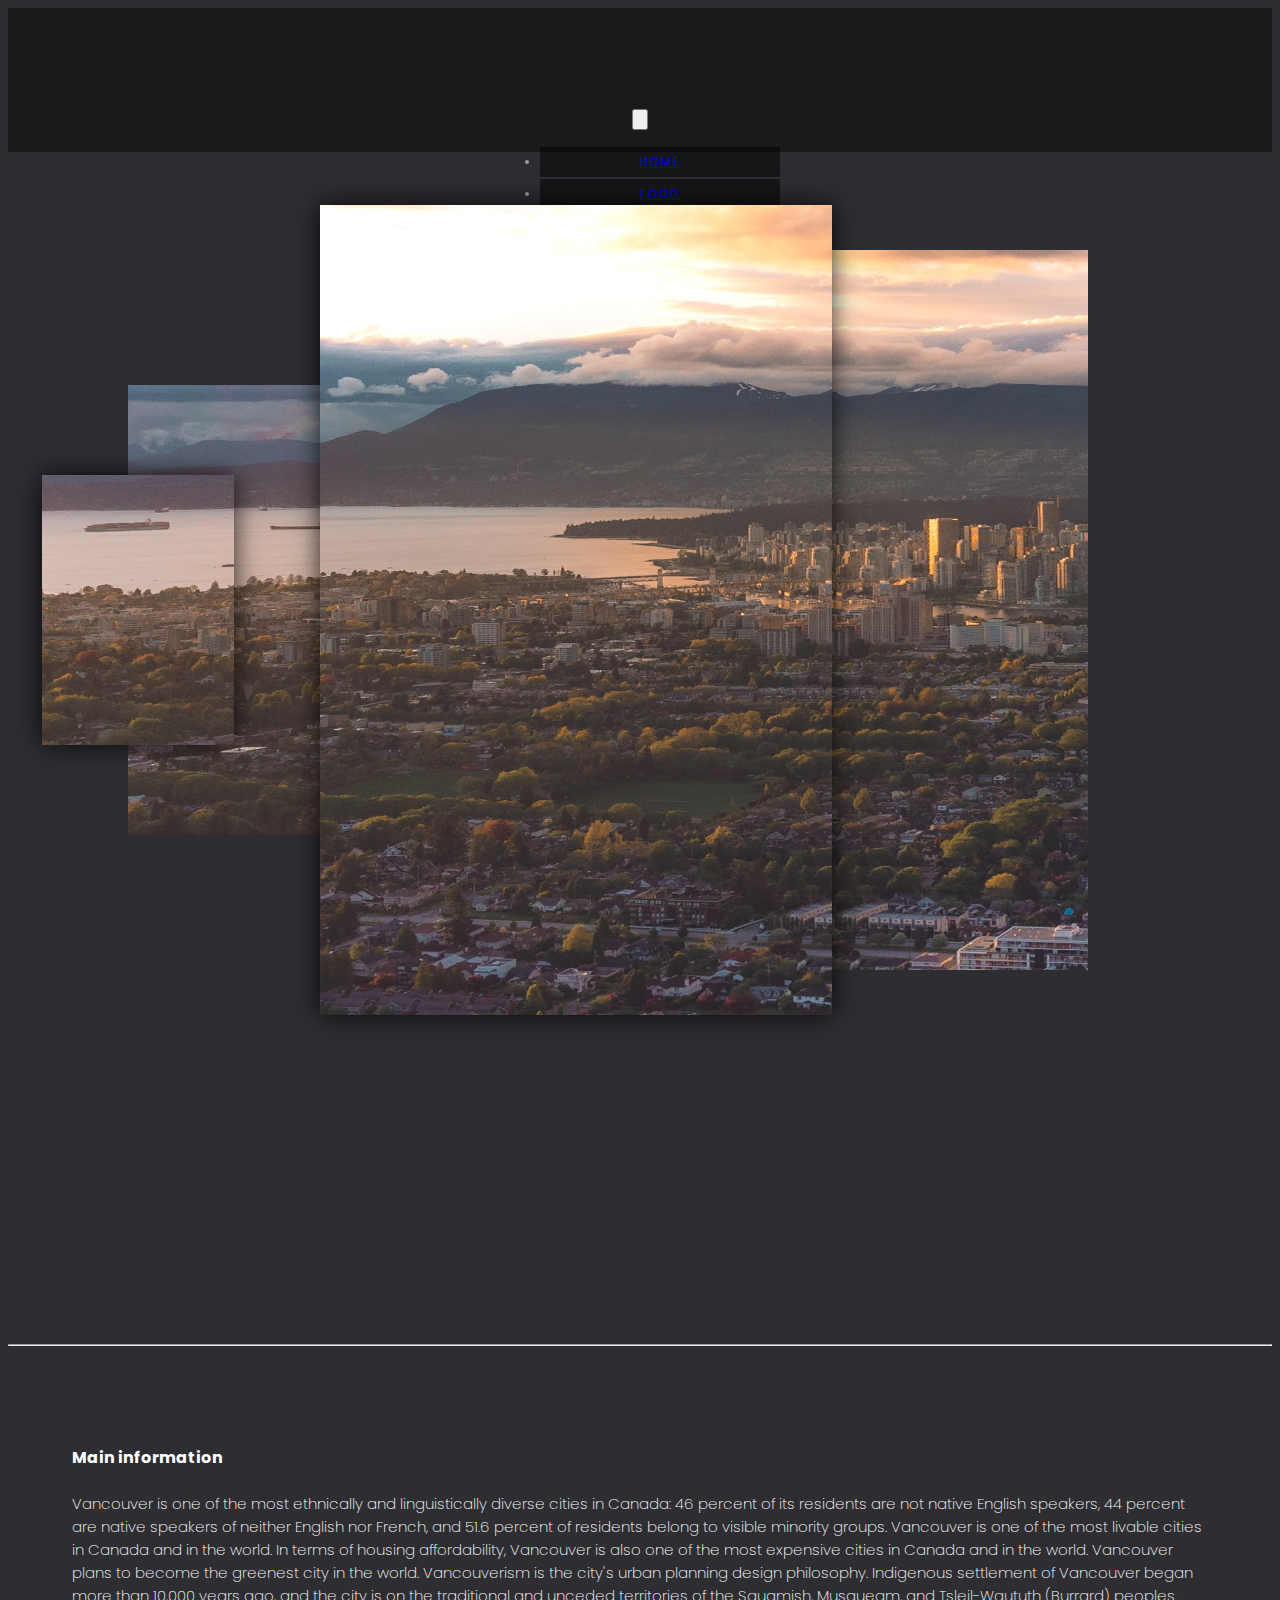
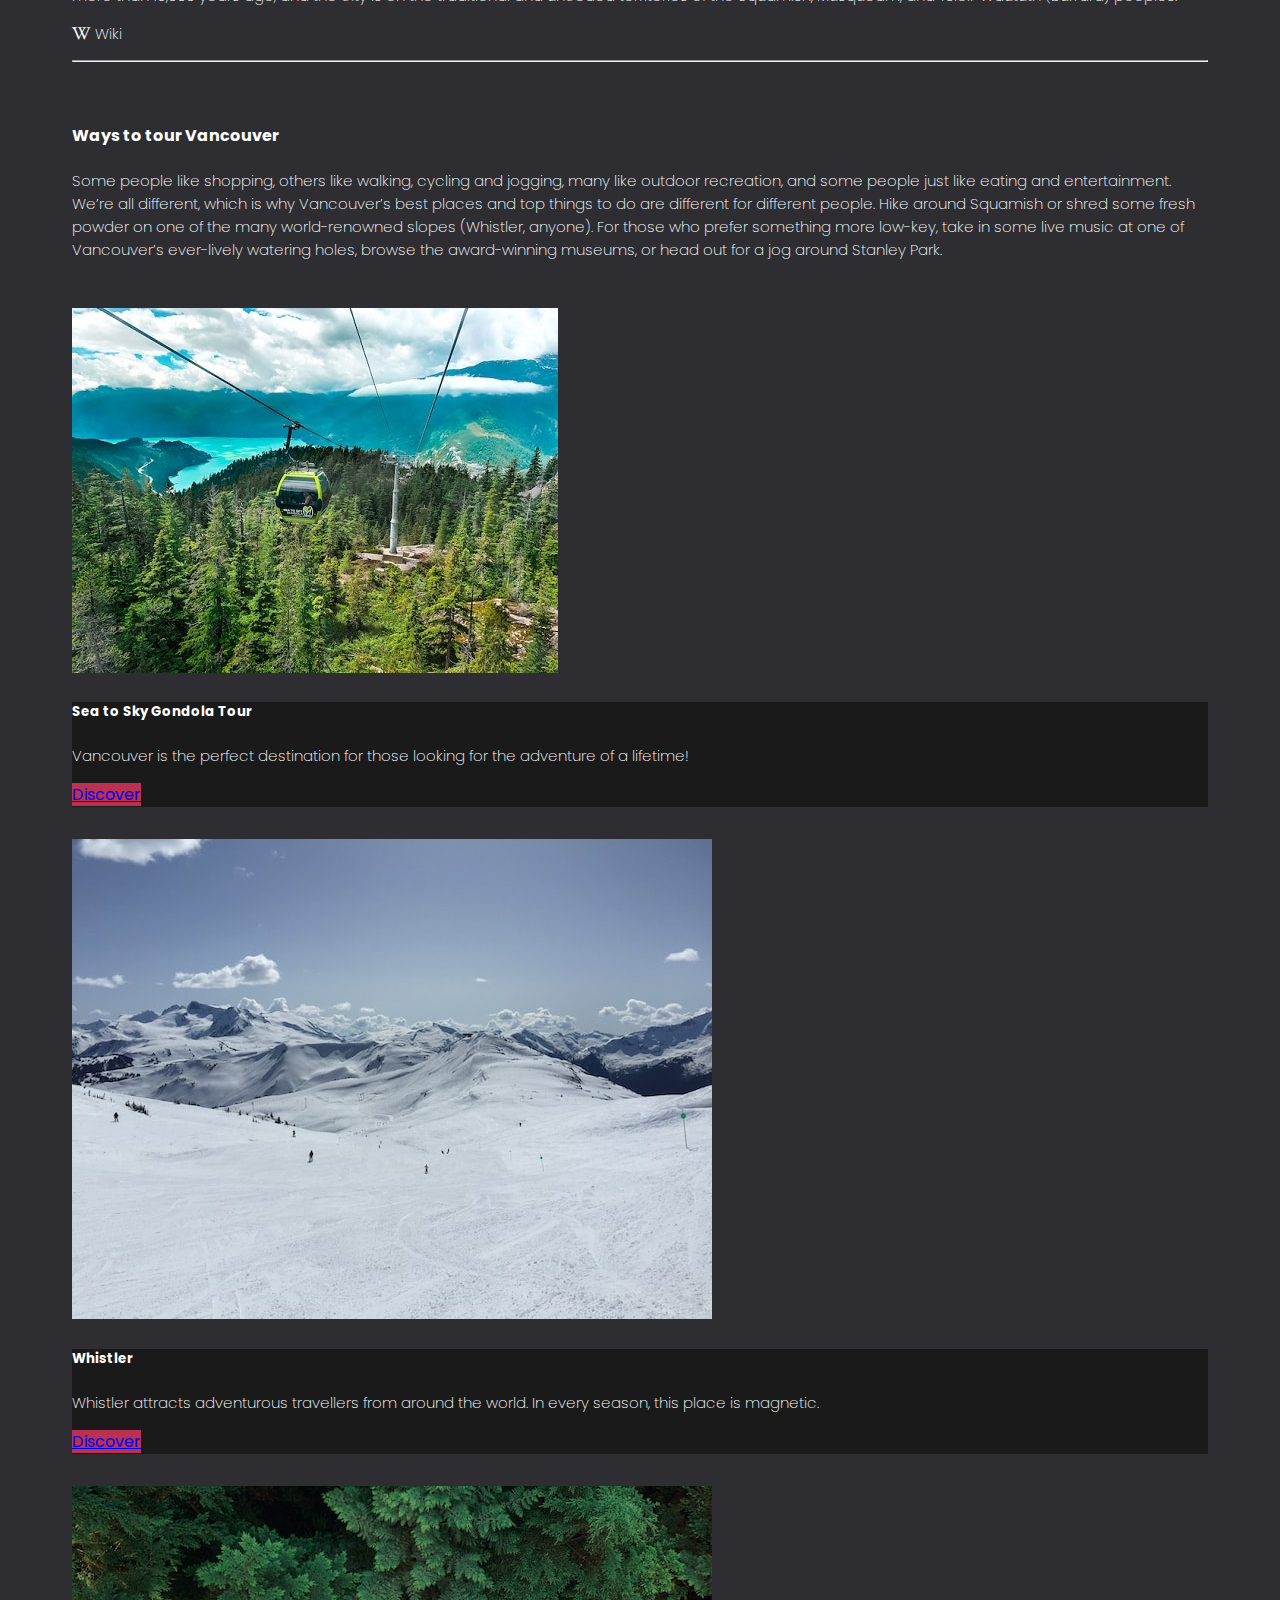
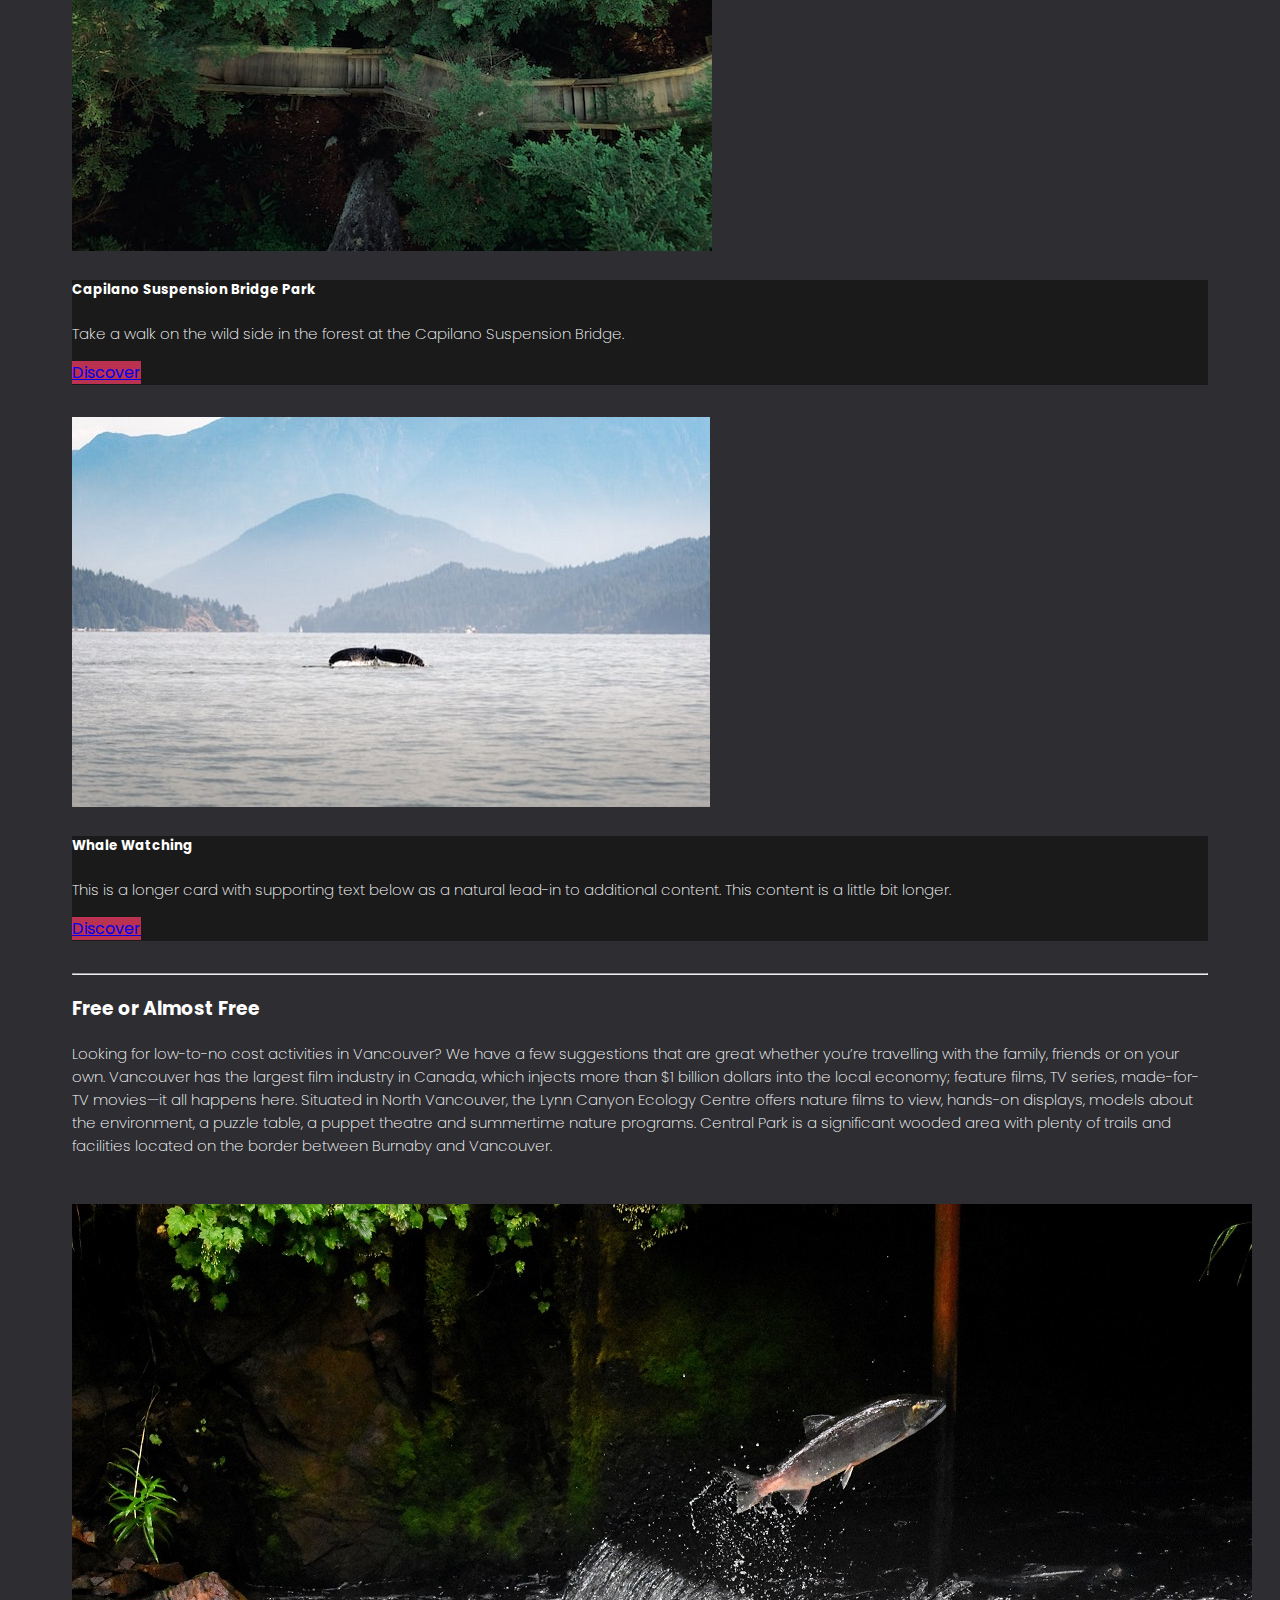
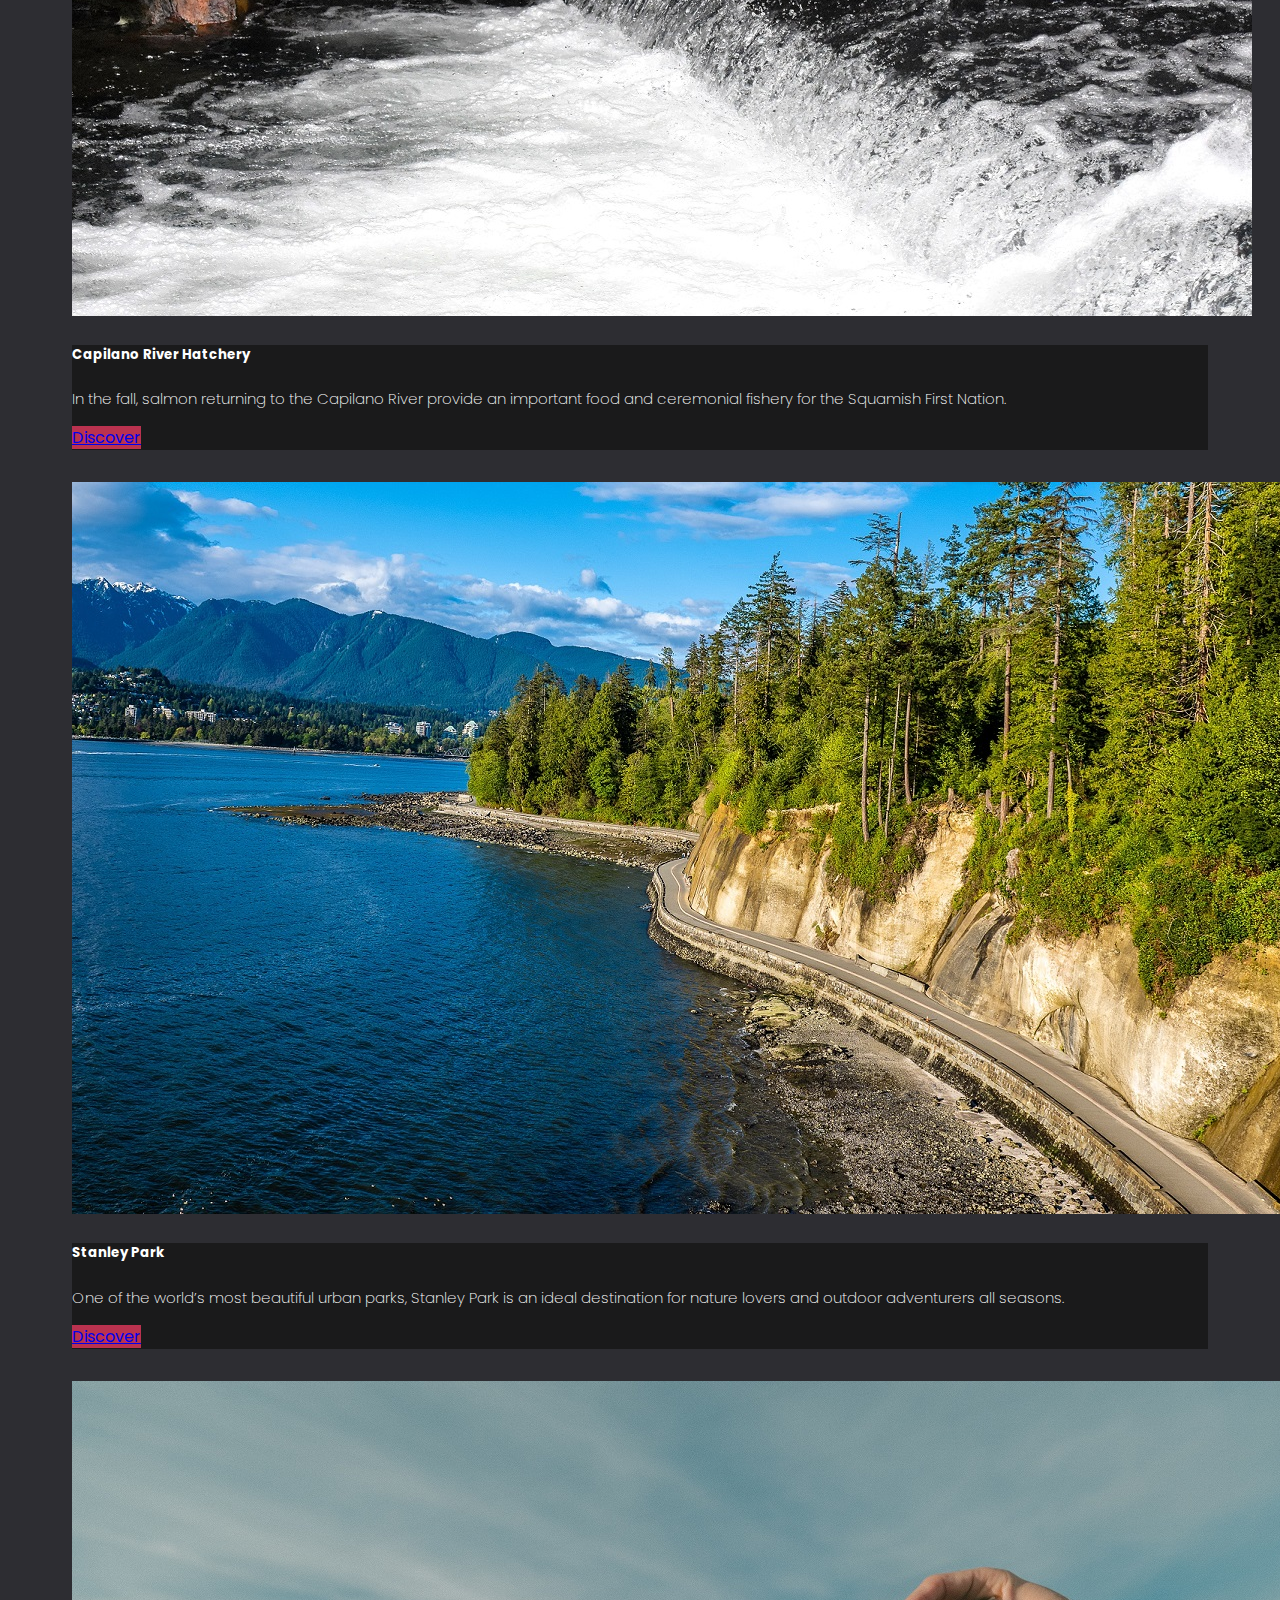
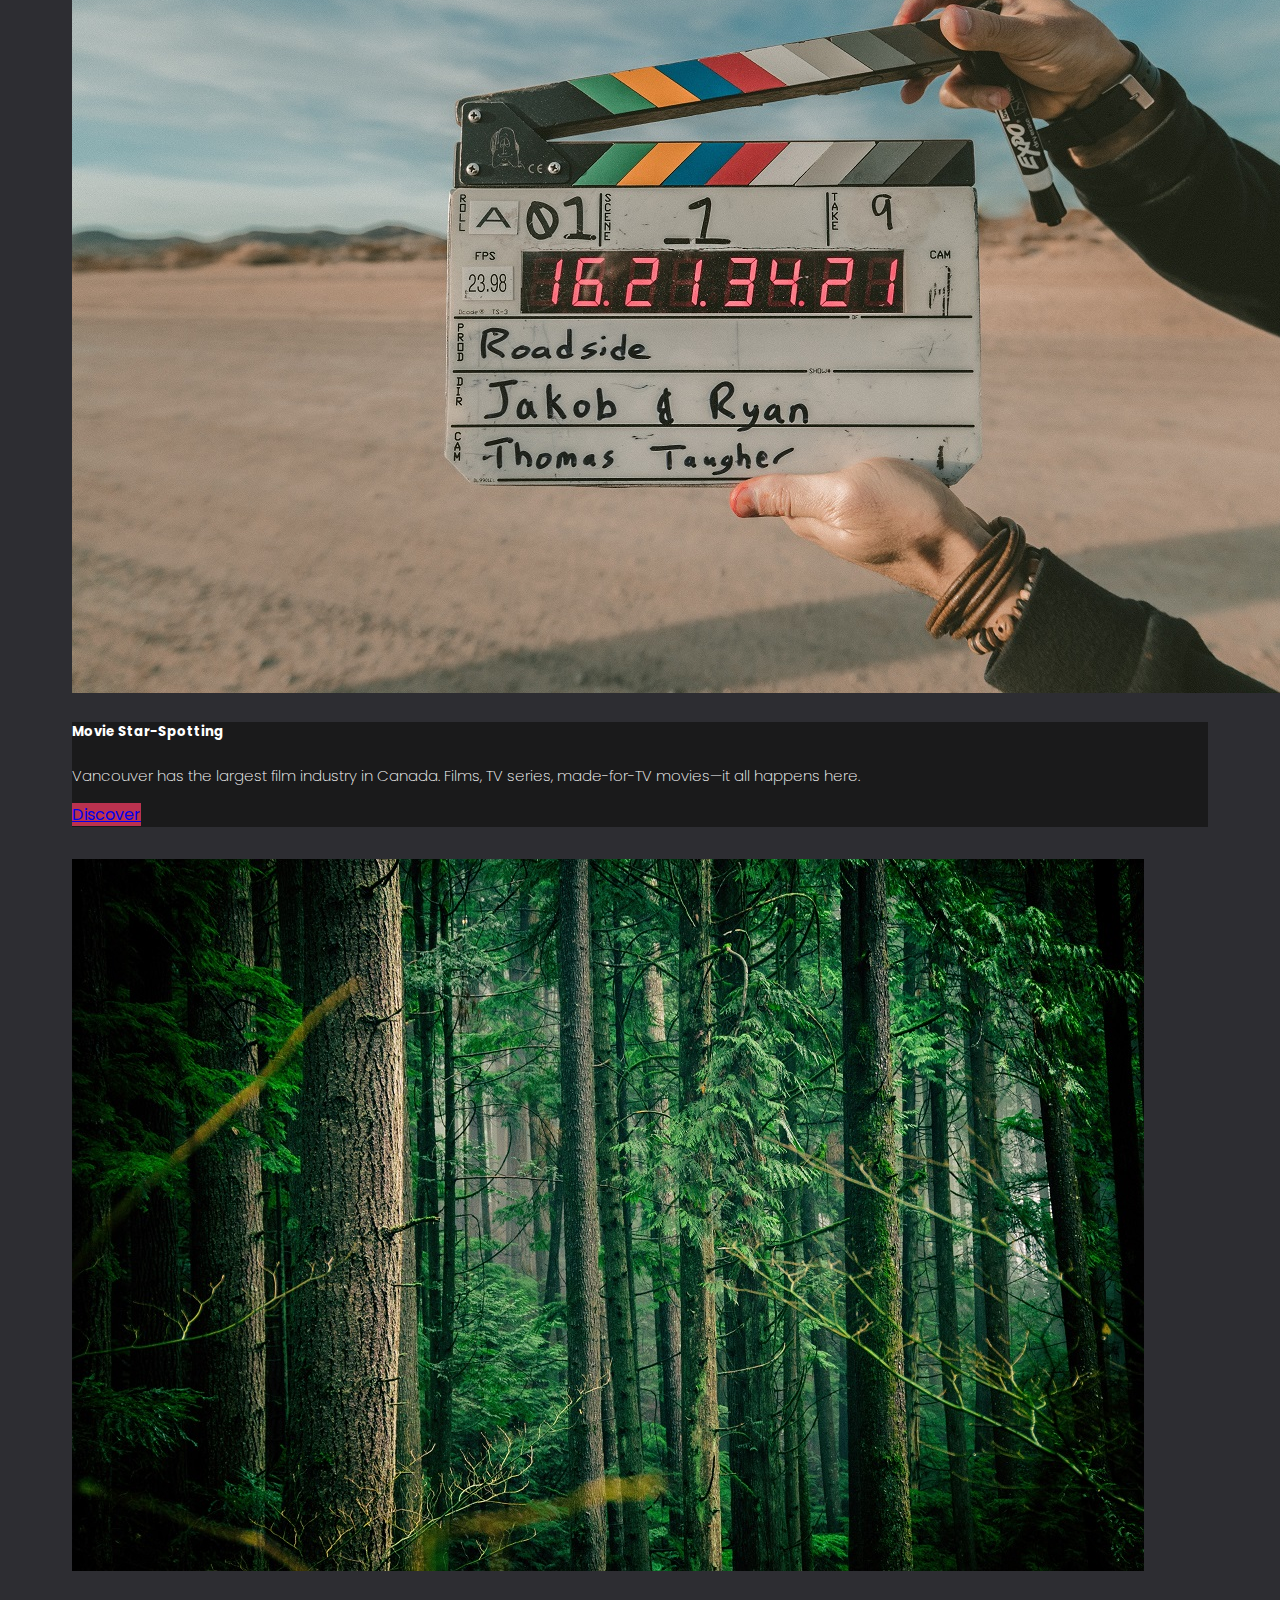
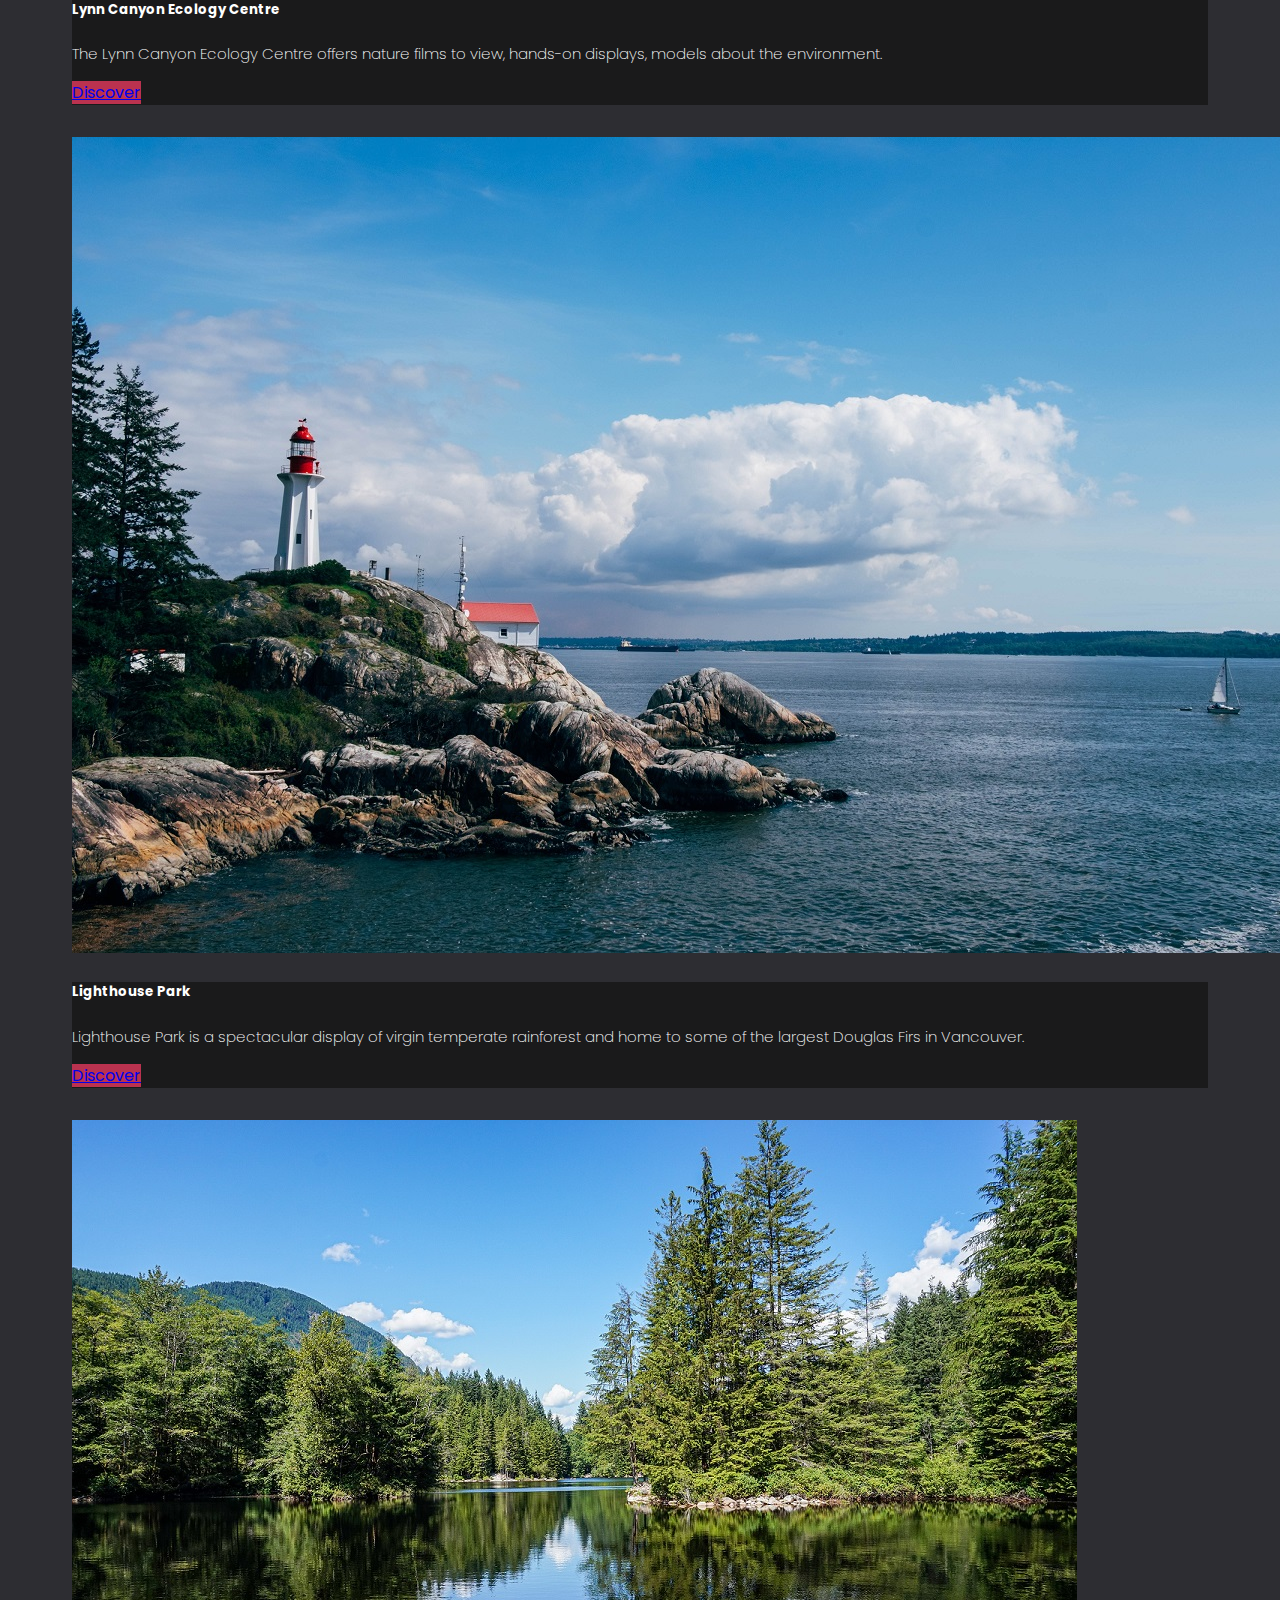
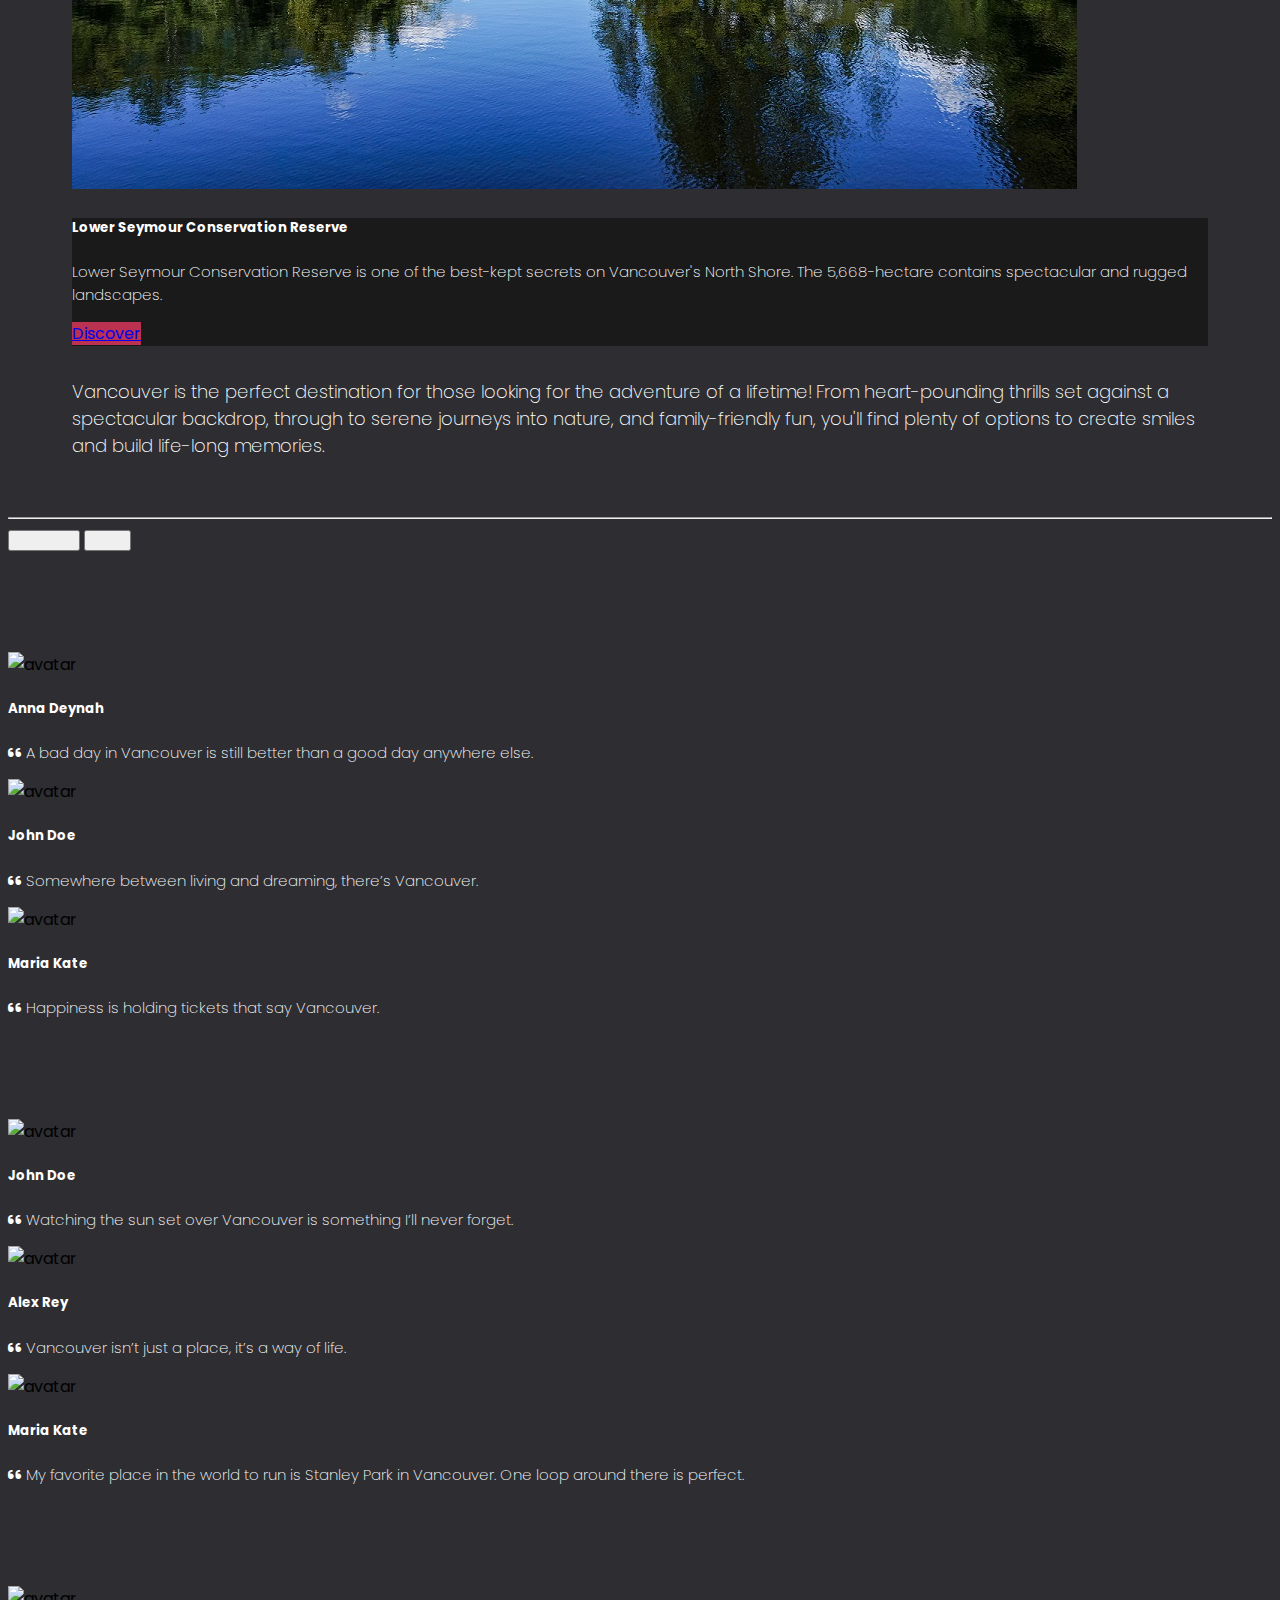
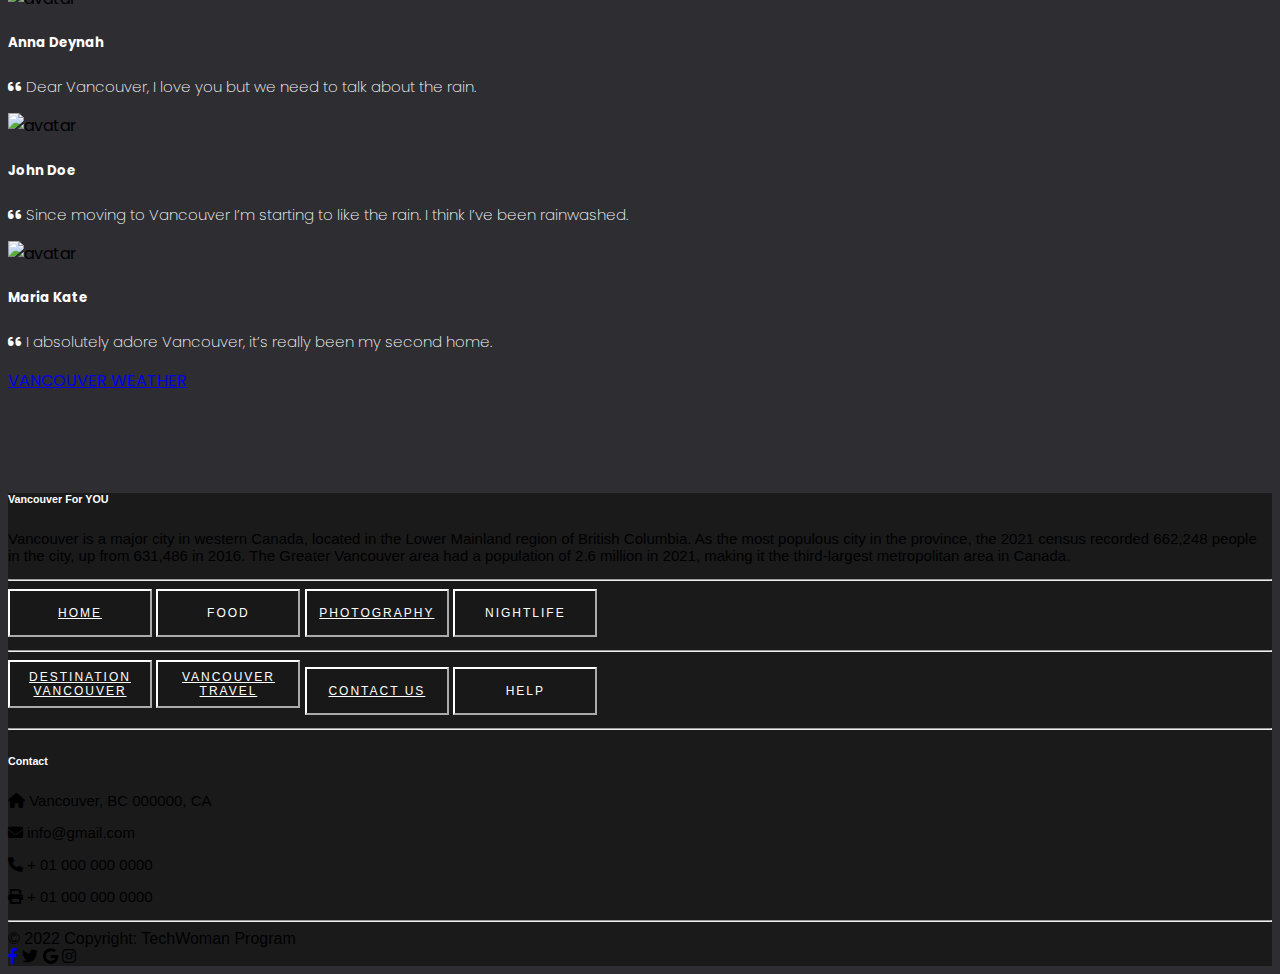
==== commit fe3c8781: "add elements to food.html" ====
--- a/index.html
+++ b/index.html
@@ -64,16 +64,16 @@
 
           <ul class="navbar-nav mr-auto mt-2 mt-lg-0">
             <li class="nav-item active">
-              <a class="nav-link" href="../TechWoman/index.html">HOME</span></a>
+              <a class="nav-link" href="./index.html">HOME</span></a>
             </li>
             <li class="nav-item">
-              <a class="nav-link" href="#">FOOD</a>
+              <a class="nav-link" href="./pages/food.html">FOOD</a>
             </li>
             <li class="nav-item">
-              <a class="nav-link" href="../TechWoman/pages/photography.html">PHOTOGRAPHY</a>
+              <a class="nav-link" href="./pages/photography.html">PHOTOGRAPHY</a>
             </li>
             <li class="nav-item">
-              <a class="nav-link" href="#">NIGHTLIFE</a>
+              <a class="nav-link" href="./pages/nigthlife.html">NIGHTLIFE</a>
             </li>
           </ul>
         </div>
--- a/styles.css
+++ b/styles.css
@@ -169,13 +169,11 @@
   background-image: url(photo-1620359536552-e165a11d34c9.jfif);
   background-size: 2700px 1500px;
   overflow: hidden;
-
-  height: 100vh;
+  height: 90vh;
   width: 40vw;
   left: 25vw;
   box-shadow: 0px 0px 25px rgba(0, 0, 0, 0.8);
   background-position: -35vw 50%;
-
   top: 50%;
   transform: translateY(-50%);
   z-index: 3;
@@ -188,7 +186,7 @@
   position: absolute;
   overflow: hidden;
   background-image: url(photo-1620359536552-e165a11d34c9.jfif);
-  background-size: 2700px 1500px;
+  background-size: 2854px 1500px;
 
   height: 80vh;
   width: 25vw;
